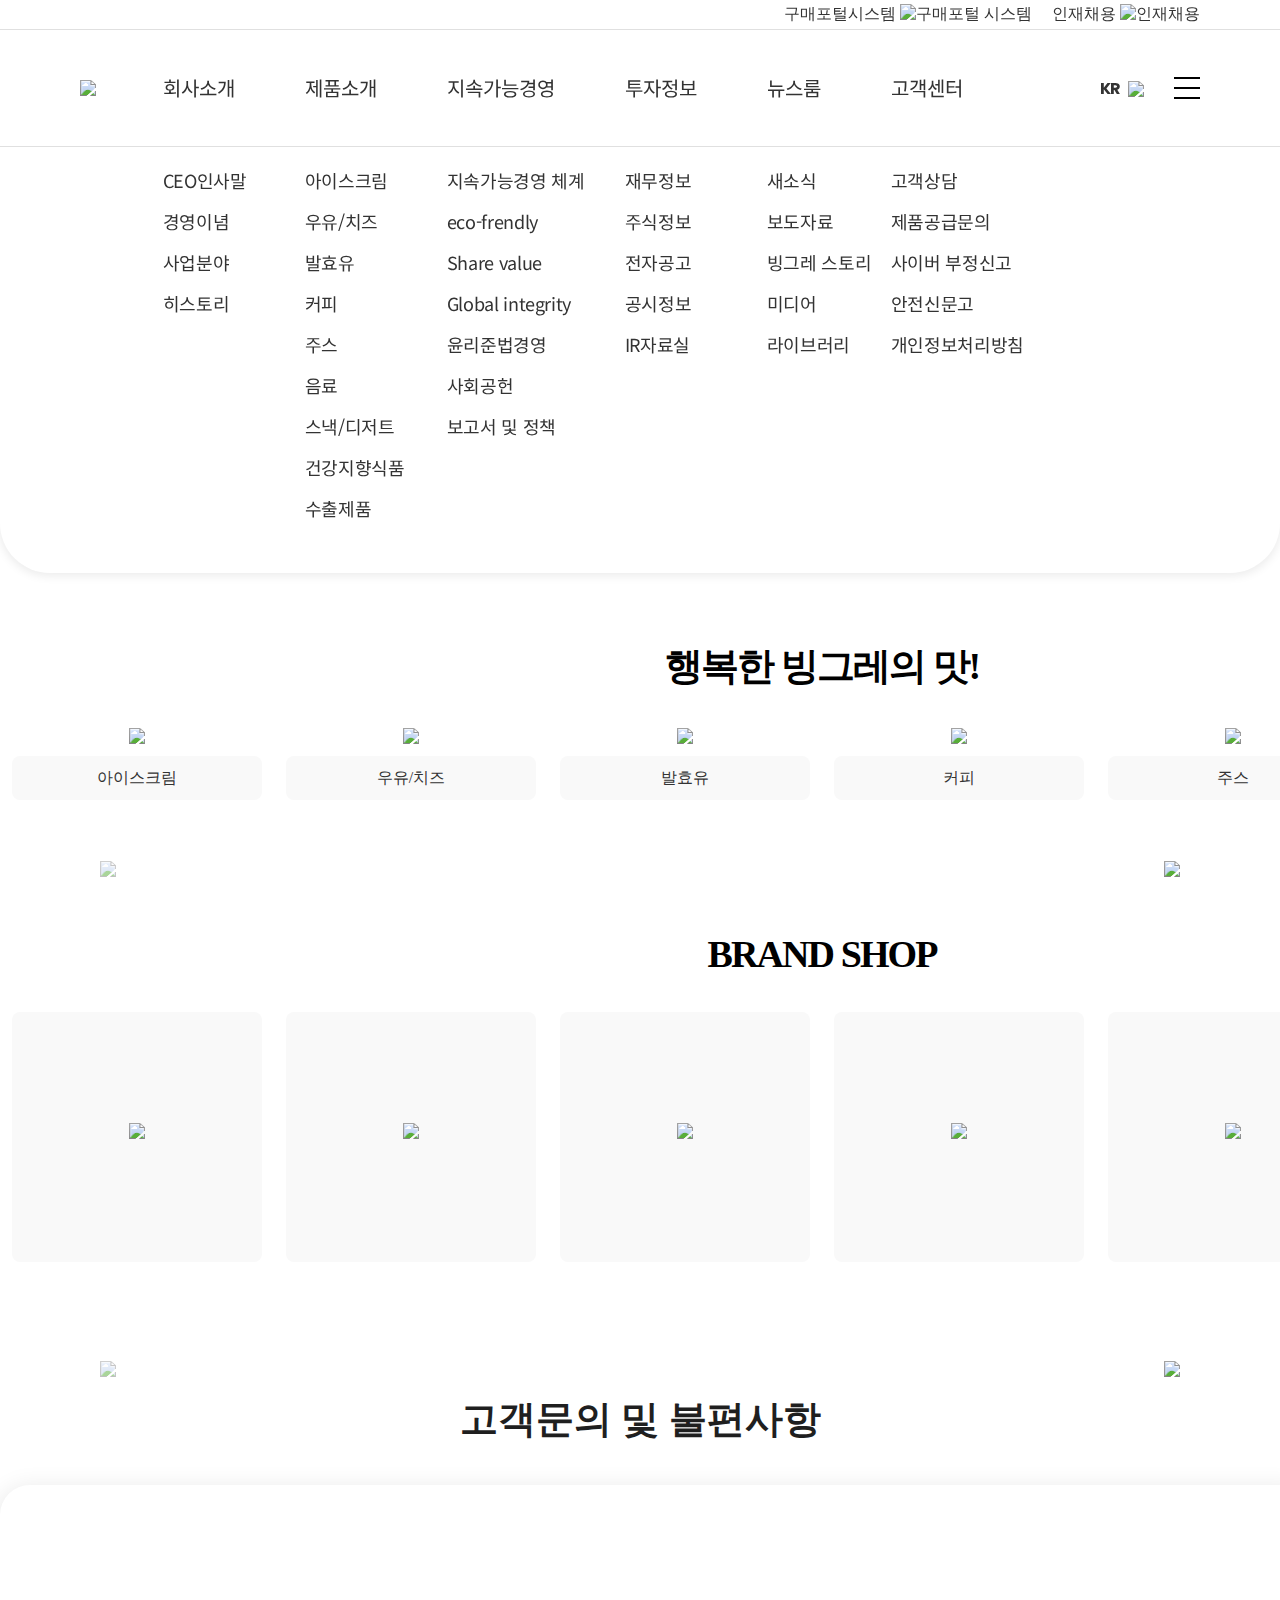
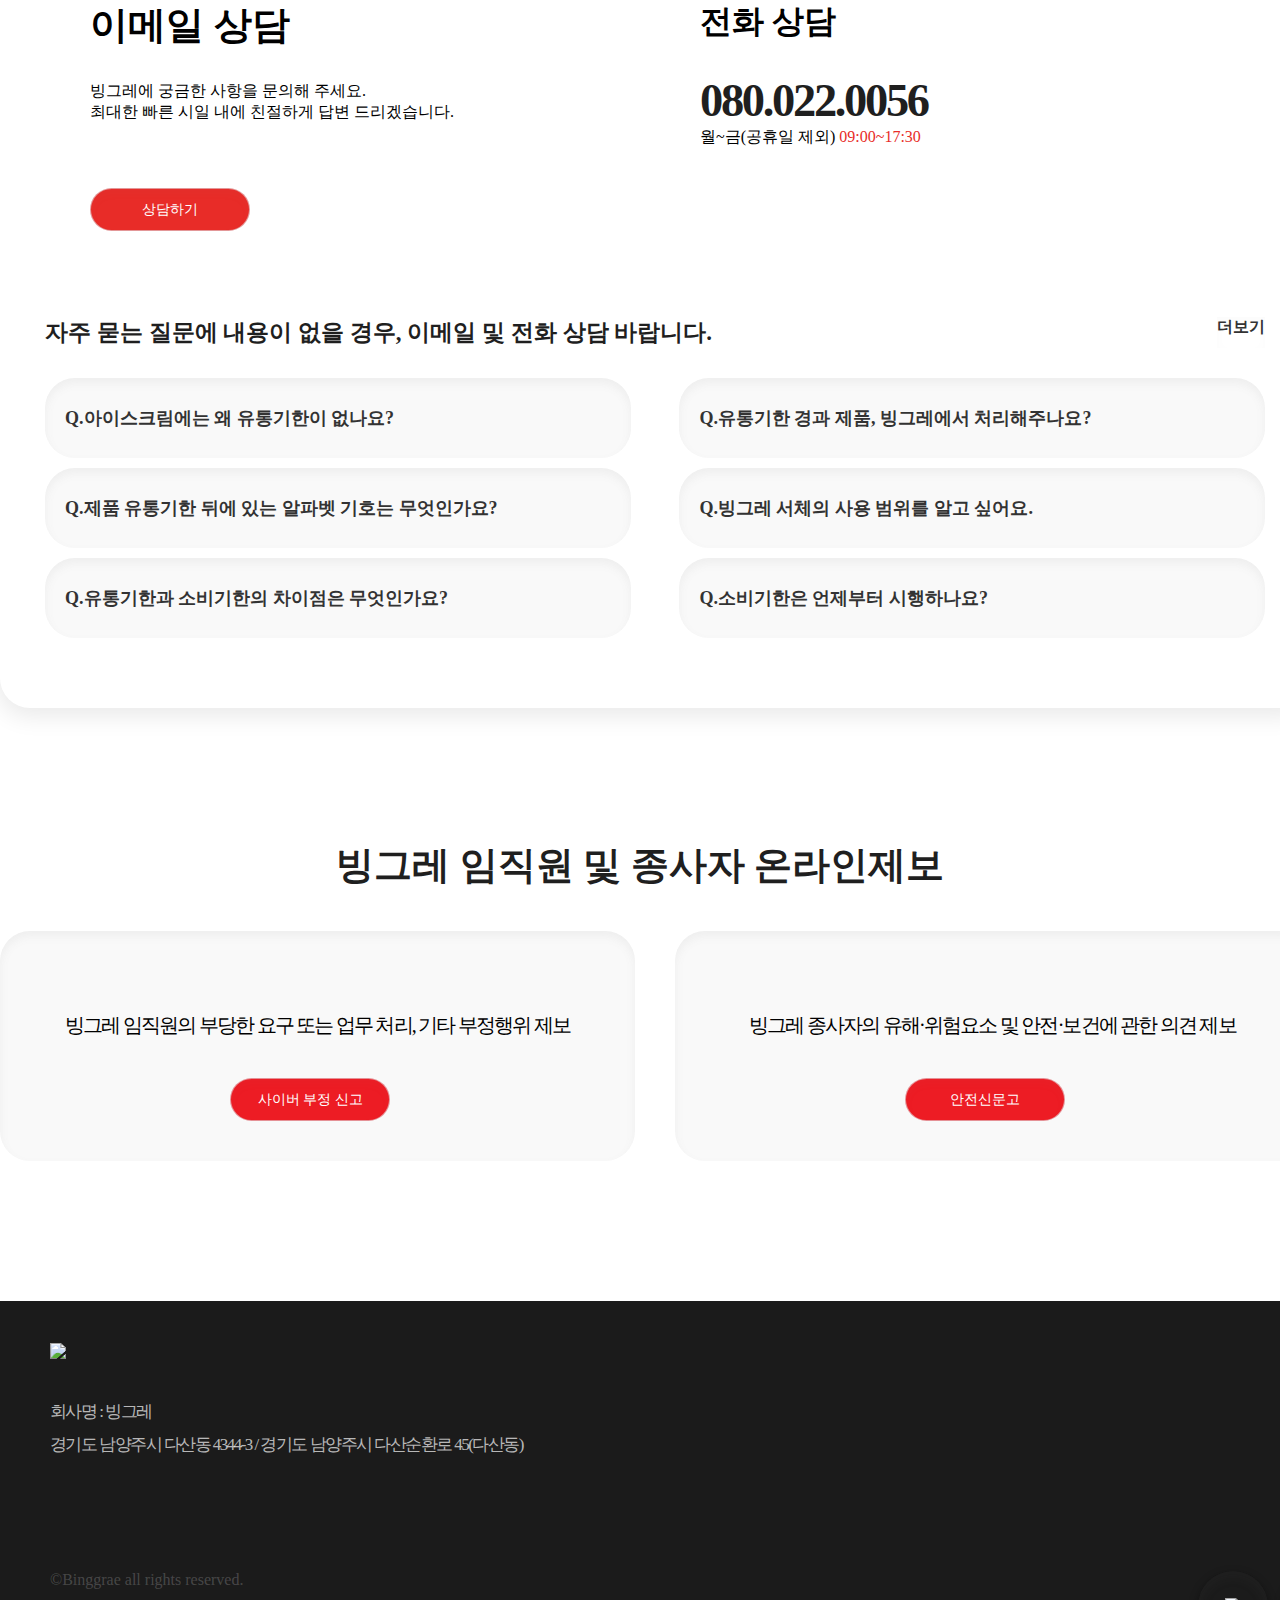
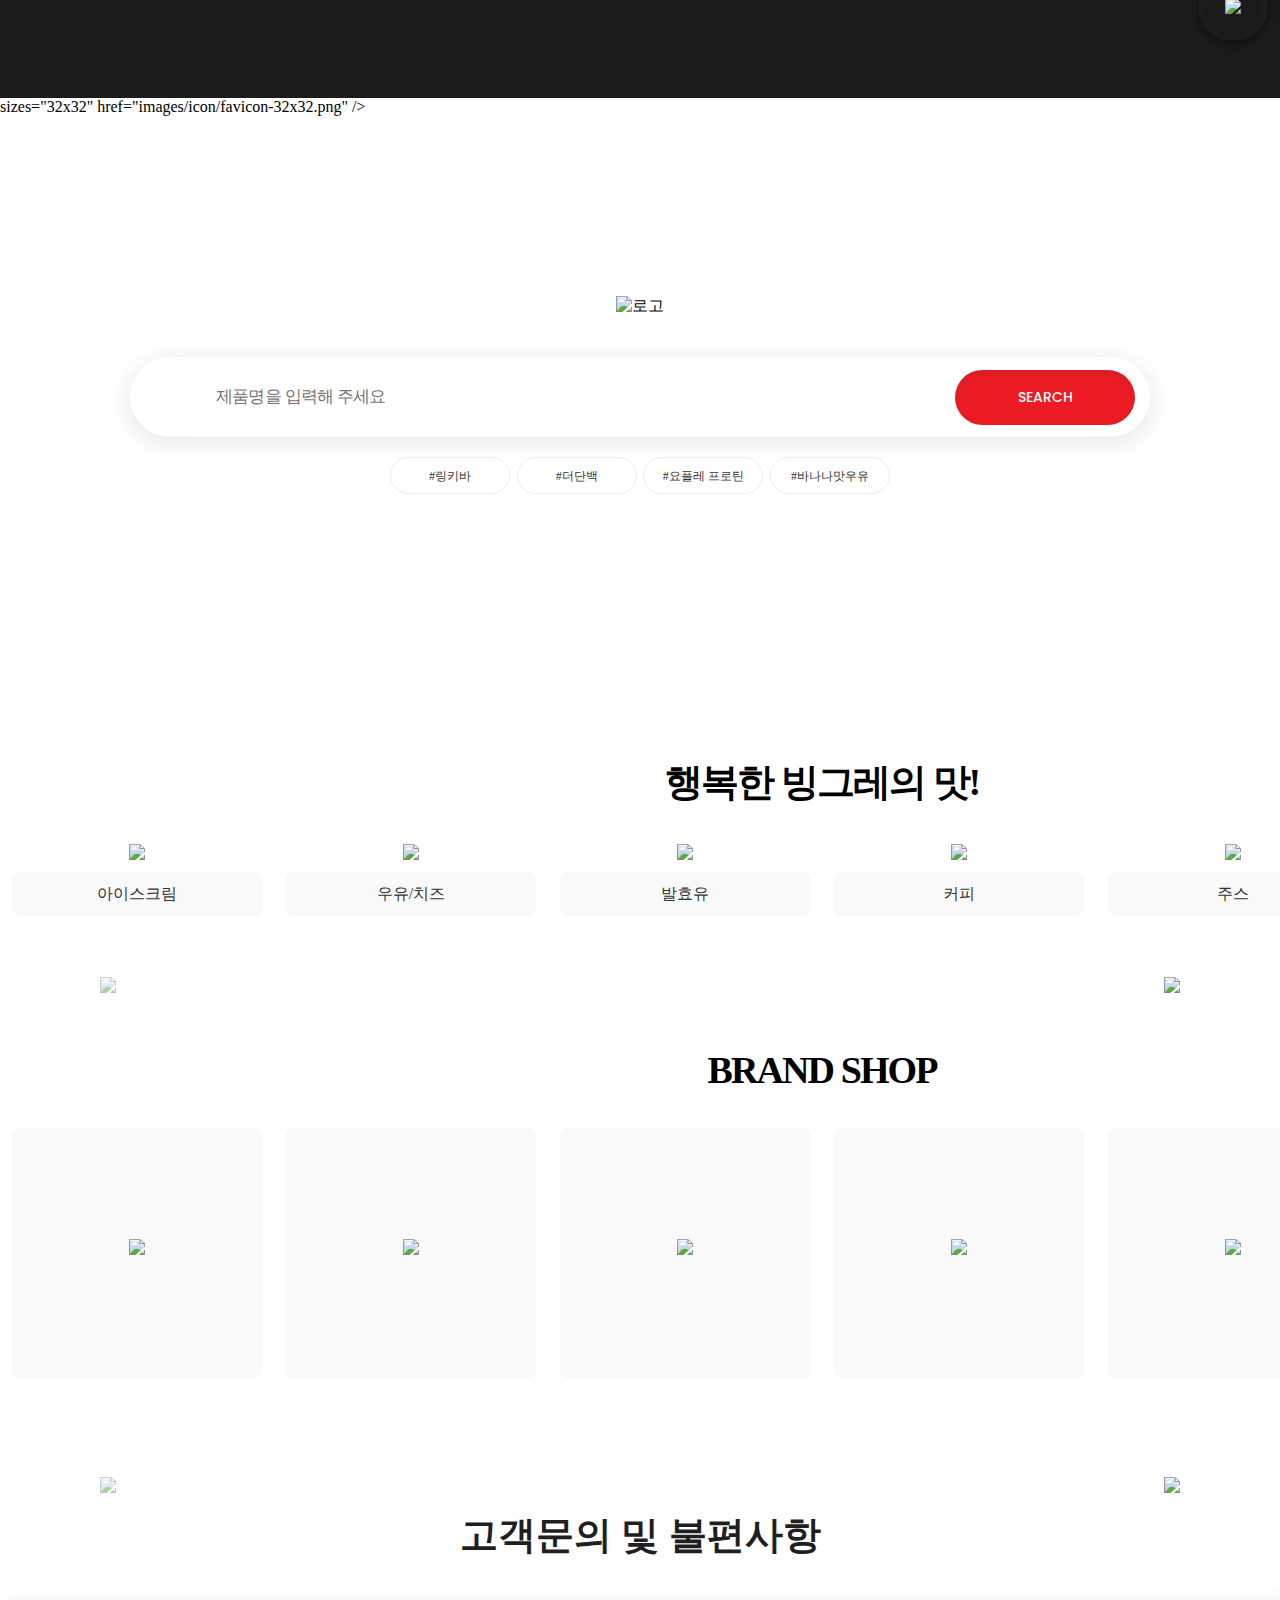
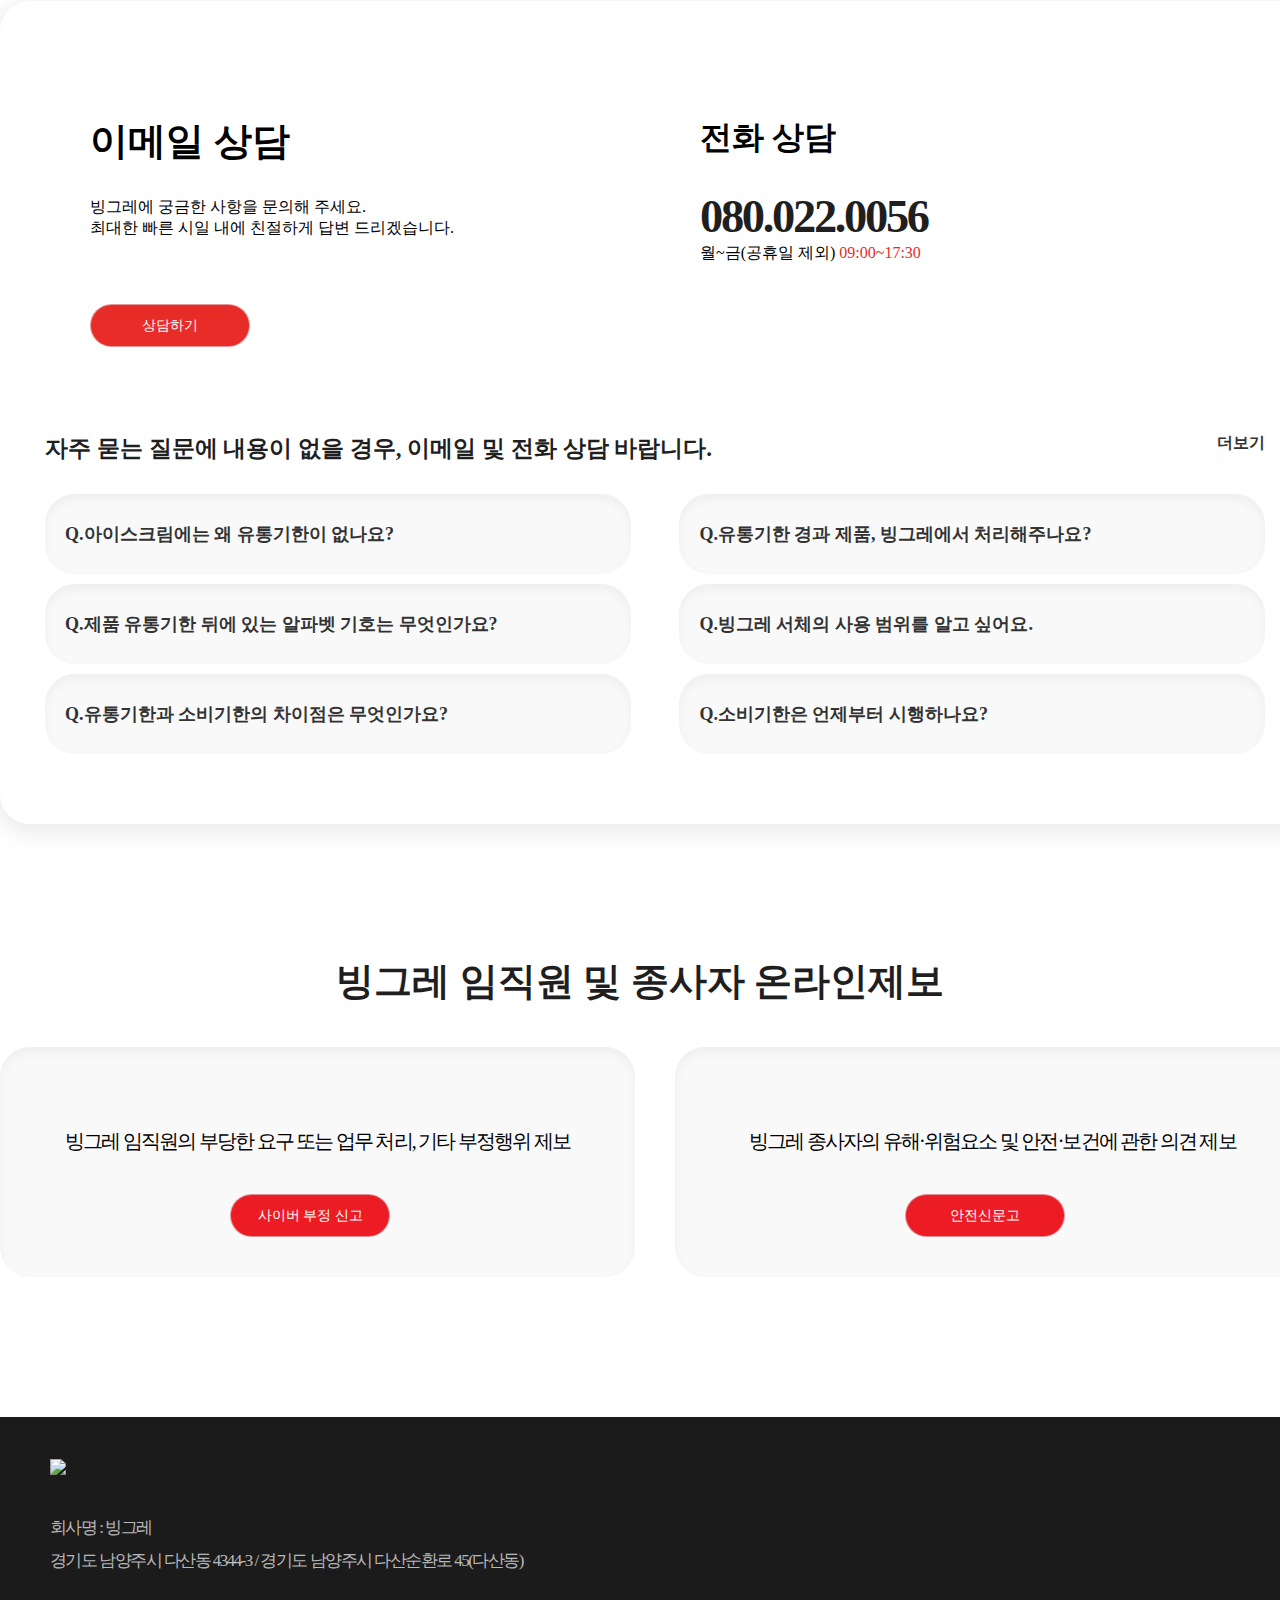
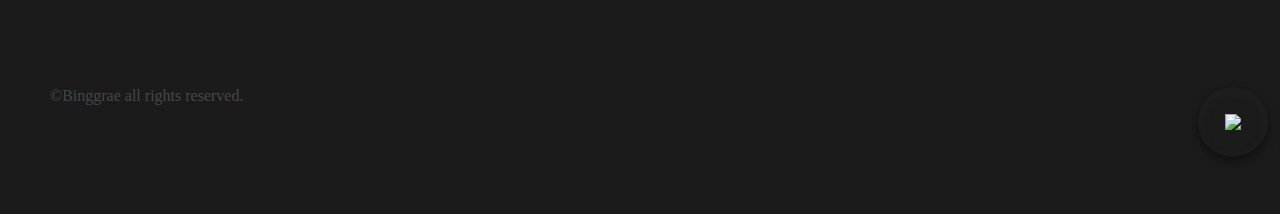
==== index.html @ e9b18329 "반응형 작업 진행중" ====
<html lang="ko">
  <head>
    <meta charset="UTF-8" />
    <meta http-equiv="X-UA-Compatible" content="IE=edge" />
    <meta name="viewport" content="width=device-width, initial-scale=1.0" />
    <!-- SEO -->
    <meta name="title" content="빙그레" />
    <meta
      name="description"
      content="다양한 맛과 행복으로 모두 하나되는 세상"
    />
    <meta name="robots" content="noodp" />
    <meta name="NaverBot" content="All" />
    <meta name="NaverBot" content="index, follow" />
    <meta name="Yeti" content="All" />
    <meta name="Yeti" content="index, follow" />
    <!-- Open Graph -->
    <meta property="og:type" content="website" />
    <meta property="og:title" content="빙그레" />
    <meta
      property="og:description"
      content="다양한 맛과 행복으로 모두 하나되는 세상"
    />
    <meta property="og:url" content="https://www.bing.co.kr/" />
    <meta
      property="og:image"
      content="http://bing.musign.net/img/main/og_img_binggrae.jpg"
    />
    <meta property="og:site_name" content="binggrae" />
    <meta name="twitter:title" content="빙그레" />
    <meta
      name="twitter:description"
      content="다양한 맛과 행복으로 모두 하나되는 세상"
    />
    <!-- favicon -->
    <link
      rel="apple-touch-icon"
      sizes="180x180"
      href="images/icon/apple-touch-icon.png"
    />
    <link
      rel="icon"
      type="image/png"<html lang="ko">
  <head>
    <meta charset="UTF-8" />
    <meta http-equiv="X-UA-Compatible" content="IE=edge" />
    <meta name="viewport" content="width=device-width, initial-scale=1.0" />
    <!-- SEO -->
    <meta name="title" content="빙그레" />
    <meta
      name="description"
      content="다양한 맛과 행복으로 모두 하나되는 세상"
    />
    <meta name="robots" content="noodp" />
    <meta name="NaverBot" content="All" />
    <meta name="NaverBot" content="index, follow" />
    <meta name="Yeti" content="All" />
    <meta name="Yeti" content="index, follow" />
    <!-- Open Graph -->
    <meta property="og:type" content="website" />
    <meta property="og:title" content="빙그레" />
    <meta
      property="og:description"
      content="다양한 맛과 행복으로 모두 하나되는 세상"
    />
    <meta property="og:url" content="https://www.bing.co.kr/" />
    <meta
      property="og:image"
      content="http://bing.musign.net/img/main/og_img_binggrae.jpg"
    />
    <meta property="og:site_name" content="binggrae" />
    <meta name="twitter:title" content="빙그레" />
    <meta
      name="twitter:description"
      content="다양한 맛과 행복으로 모두 하나되는 세상"
    />
    <!-- favicon -->
    <link
      rel="apple-touch-icon"
      sizes="180x180"
      href="images/icon/apple-touch-icon.png"
    />
    <link
      rel="icon"
      type="image/png"
      sizes="32x32"
      href="images/icon/favicon-32x32.png"
    />
    <link
      rel="icon"
      type="image/png"
      sizes="16x16"
      href="images/icon/favicon-16x16.png"
    />
    <link rel="manifest" href="images/icon/site.webmanifest" />
    <link
      rel="mask-icon"
      href="images/icon/safari-pinned-tab.svg"
      color="#5bbad5"
    />
    <title>빙그레</title>
    <!-- jQuery -->
    <script
      src="https://code.jquery.com/jquery-3.6.1.min.js"
      integrity="sha256-o88AwQnZB+VDvE9tvIXrMQaPlFFSUTR+nldQm1LuPXQ="
      crossorigin="anonymous"
    ></script>
    <!--[if lt IE 9]>
      <script src="js/html5shiv.js"></script>
    <![endif]-->
    <script src="js/prefixfree.min.js"></script>
    <!-- Respose -->
    <script src="js/respond.min.js"></script>

    <link rel="stylesheet" href="css/normalize.css" />
    <!-- fontello -->
    <link rel="stylesheet" href="css/fontello/css/fontello.css" />
    <!-- fontawsome -->
    <link
      rel="stylesheet"
      href="https://cdnjs.cloudflare.com/ajax/libs/font-awesome/6.2.1/css/all.min.css"
      integrity="sha512-MV7K8+y+gLIBoVD59lQIYicR65iaqukzvf/nwasF0nqhPay5w/9lJmVM2hMDcnK1OnMGCdVK+iQrJ7lzPJQd1w=="
      crossorigin="anonymous"
      referrerpolicy="no-referrer"
    />
    <link rel="stylesheet" href="css/main.css" />
    <script src="./js/main.js" defer></script>
  </head>
  <body>
    <div class="wrap">
      <!-- 상단 -->
      <header class="header">
        <div class="header-bg"></div>
        <div class="header-inner">
          <div class="header-top">
            <a href="#" class="buy">
              구매포털시스템
              <img
                src="/images/layout/link_arrow02.png"
                alt="구매포털 시스템"
              />
            </a>
            <a href="#" class="job">
              인재채용
              <img src="/images/layout/link_arrow02.png" alt="인재채용" />
            </a>
          </div>
          <div class="header-bottom">
            <div class="header-bottom-inner">
              <a href="index.html" class="logo"
                ><img src="/images/layout/logo-pc.png" />
              </a>
              <nav class="nav">
                <ul class="gnb">
                  <li>
                    <a href="#"><span>회사소개</span></a>
                    <ul class="depth2">
                      <li><a href="#"> CEO인사말</a></li>
                      <li><a href="#"> 경영이념</a></li>
                      <li><a href="#"> 사업분야</a></li>
                      <li><a href="#"> 히스토리</a></li>
                    </ul>
                  </li>
                  <li>
                    <a href="#"><span>제품소개</span></a>
                    <ul class="depth2">
                      <li><a href="#"> 아이스크림</a></li>
                      <li><a href="#"> 우유/치즈</a></li>
                      <li><a href="#"> 발효유</a></li>
                      <li><a href="#"> 커피</a></li>
                      <li><a href="#"> 주스</a></li>
                      <li><a href="#"> 음료</a></li>
                      <li>
                        <a href="#"> 스낵/디저트</a>
                      </li>
                      <li>
                        <a href="#"> 건강지향식품</a>
                      </li>
                      <li><a href="#"> 수출제품</a></li>
                    </ul>
                  </li>
                  <li>
                    <a href="#"><span>지속가능경영</span></a>
                    <ul class="depth2">
                      <li>
                        <a href="#"> 지속가능경영 체계</a>
                      </li>
                      <li>
                        <a href="#"> eco-frendly</a>
                      </li>
                      <li>
                        <a href="#"> Share value </a>
                      </li>
                      <li>
                        <a href="#">Global integrity</a>
                      </li>
                      <li>
                        <a href="#">윤리준법경영</a>
                      </li>
                      <li><a href="#">사회공헌</a></li>
                      <li>
                        <a href="#"> 보고서 및 정책</a>
                      </li>
                    </ul>
                  </li>
                  <li>
                    <a href="#"><span>투자정보</span></a>
                    <ul class="depth2">
                      <li><a href="#"> 재무정보</a></li>
                      <li><a href="#"> 주식정보</a></li>
                      <li><a href="#"> 전자공고 </a></li>
                      <li><a href="#">공시정보</a></li>
                      <li><a href="#">IR자료실</a></li>
                    </ul>
                  </li>
                  <li>
                    <a href="#"><span>뉴스룸</span></a>
                    <ul class="depth2">
                      <li><a href="#"> 새소식</a></li>
                      <li><a href="#"> 보도자료</a></li>
                      <li>
                        <a href="#"> 빙그레 스토리</a>
                      </li>
                      <li><a href="#"> 미디어</a></li>
                      <li><a href="#"> 라이브러리</a></li>
                    </ul>
                  </li>
                  <li>
                    <a href="#"><span>고객센터</span></a>
                    <ul class="depth2">
                      <li><a href="#"> 고객상담</a></li>
                      <li>
                        <a href="#"> 제품공급문의</a>
                      </li>
                      <li>
                        <a href="#"> 사이버 부정신고</a>
                      </li>
                      <li><a href="#"> 안전신문고</a></li>
                      <li>
                        <a href="#"> 개인정보처리방침</a>
                      </li>
                    </ul>
                  </li>
                </ul>
              </nav>
              <div class="lang">
                <div class="lang-list">
                  <a href="#" alt="kr">
                    kr
                    <img src="/images/layout/lang_btn.png" />
                  </a>
                  <ul>
                    <li><a href="#">kr</a></li>
                    <li><a href="#">en</a></li>
                    <li><a href="#">cn</a></li>
                  </ul>
                </div>
                <button>
                  <span></span>
                  <span></span>
                  <span></span>
                </button>
              </div>
            </div>
          </div>
        </div>
      </header>
      <!-- 비주얼 -->
      <section class="visual">
        <div class="visual-inner">
          <div class="visual-main">
            <img
              src="/images/layout/sec01_logo_3.png"
              alt="로고"
              class="back"
            />
            <div class="search">
              <input
                type="text"
                placeholder="제품명을 입력해 주세요"
                class="search-txt"
              />
              <div class="search-button"></div>
              <div class="shop">
                <ul>
                  <li><a href="#">#링키바</a></li>
                  <li><a href="#">#더단백</a></li>
                  <li><a href="#">#요플레 프로틴</a></li>
                  <li><a href="#">#바나나맛우유</a></li>
                </ul>
              </div>
            </div>
          </div>
        </div>
      </section>
      <!-- 슬라이더 -->
      <section class="slide">
        <div class="slide-inner">
          <div class="slide-inner-top">
            <h3>행복한 빙그레의 맛!</h3>
            <div class="slide-inner-prevbtn">
              <img src="images/layout/prev_arrow.png" />
            </div>
            <div class="slide-inner-nextbtn">
              <img src="images/layout/next_arrow.png" />
            </div>
            <ul class="slide-list">
              <li class="view-start">
                <img src="images/item/sec02_img01.png" /><a
                  href="#"
                  class="view"
                  >아이스크림</a
                >
              </li>
              <li class="view-start">
                <img src="images/item/sec02_img02.png" /><a
                  href="#"
                  class="view"
                  >우유/치즈</a
                >
              </li>
              <li class="view-start">
                <img src="images/item/sec02_img03.png" /><a
                  href="#"
                  class="view"
                  >발효유</a
                >
              </li>
              <li class="view-start">
                <img src="images/item/sec02_img04.png" /><a
                  href="#"
                  class="view"
                  >커피</a
                >
              </li>
              <li class="view-start">
                <img src="images/item/sec02_img06.png" /><a
                  href="#"
                  class="view"
                  >주스</a
                >
              </li>
              <li class="view-start">
                <img src="images/item/sec02_img05.png" /><a
                  href="#"
                  class="view"
                  >음료</a
                >
              </li>
            </ul>
          </div>
          <div class="slide-inner-bottom">
            <h3>BRAND SHOP</h3>
            <div class="slide-inner-prevbtn">
              <img src="images/layout/prev_arrow.png" />
            </div>
            <div class="slide-inner-nextbtn">
              <img src="images/layout/next_arrow.png" />
            </div>
            <ul class="slide-list">
              <li>
                <img src="images/layout/sec02_logo01.png" />
              </li>
              <li>
                <img src="images/layout/sec02_logo02.png" />
              </li>
              <li>
                <img src="images/layout/sec02_logo03.png" />
              </li>
              <li>
                <img src="images/layout/sec02_logo04.png" />
              </li>
              <li>
                <img src="images/layout/sec02_logo05.png" />
              </li>
              <li>
                <img src="images/layout/sec02_logo06.png" />
              </li>
            </ul>
          </div>
        </div>
      </section>
      <!-- 고객문의 -->
      <section class="cs">
        <h3>고객문의 및 불편사항</h3>
        <div class="cs-wrap">
          <div class="cs-top">
            <div class="top-email">
              <h4>이메일 상담</h4>
              <p>
                빙그레에 궁금한 사항을 문의해 주세요. <br />
                최대한 빠른 시일 내에 친절하게 답변 드리겠습니다.
              </p>
              <span class="advice">
                <a href="#">상담하기</a>
              </span>
            </div>
            <div class="top-call">
              <h4>전화 상담</h4>
              <p class="tel">080.022.0056</p>
              <p class="time">
                월~금(공휴일 제외)
                <span>09:00~17:30</span>
              </p>
            </div>
          </div>
          <div class="cs-bottom">
            <div class="faq">
              <h4>
                <span class="faq-title">
                  자주 묻는 질문에 내용이 없을 경우, 이메일 및 전화 상담
                  바랍니다.
                </span>
                <a href="#">더보기</a>
              </h4>
              <div class="faq-wrap">
                <div class="faq-left">
                  <ul>
                    <li>
                      <a href="#">Q.아이스크림에는 왜 유통기한이 없나요?</a>
                    </li>
                    <li>
                      <a href="#">
                        Q.제품 유통기한 뒤에 있는 알파벳 기호는 무엇인가요?</a
                      >
                    </li>
                    <li>
                      <a href="#">
                        Q.유통기한과 소비기한의 차이점은 무엇인가요?
                      </a>
                    </li>
                  </ul>
                </div>
                <div class="faq-right">
                  <ul>
                    <li>
                      <a href="">
                        Q.유통기한 경과 제품, 빙그레에서 처리해주나요?
                      </a>
                    </li>
                    <li>
                      <a href=""> Q.빙그레 서체의 사용 범위를 알고 싶어요.</a>
                    </li>
                    <li>
                      <a href=""> Q.소비기한은 언제부터 시행하나요?</a>
                    </li>
                  </ul>
                </div>
              </div>
            </div>
          </div>
        </div>
      </section>
      <!-- 제보 -->
      <section class="report">
        <h3>빙그레 임직원 및 종사자 온라인제보</h3>
        <div class="report-wrap">
          <div class="report-left">
            <p>
              빙그레 임직원의 부당한 요구 또는 업무 처리, 기타 부정행위 제보
            </p>
            <span class="report-bt"><a href="#">사이버 부정 신고</a></span>
          </div>
          <div class="report-right">
            <p>빙그레 종사자의 유해·위험요소 및 안전·보건에 관한 의견 제보</p>
            <span class="report-bt"><a href="#">안전신문고</a></span>
          </div>
        </div>
      </section>
      <!-- 하단 -->
      <footer class="footer">
        <div class="f-sec1">
          <div class="f-logo">
            <img src="images/layout/f_logo.png" />
          </div>
          <ul class="f-right">
            <li><a href="#">개인정보처리방침</a></li>
            <li><a href="#">오시는길</a></li>
          </ul>
        </div>
        <div class="f-sec2">
          <ul>
            <li><span>회사명 : 빙그레</span></li>
            <li>
              <span>
                경기도 남양주시 다산동 4344-3 / 경기도 남양주시 다산순환로
                45(다산동)
              </span>
            </li>
          </ul>
        </div>
        <div class="f-sec3">
          <div class="copy">&#169;Binggrae all rights reserved.</div>
          <div class="sec3-box">
            <div class="sns-box">
              <ul class="sns">
                <li>
                  <a href="#"><img src="images/layout/footer_sns01.png" /></a>
                </li>
                <li>
                  <a href="#"><img src="images/layout/footer_sns02.png" /></a>
                </li>
                <li>
                  <a href="#"><img src="images/layout/footer_sns03.png" /></a>
                </li>
              </ul>
            </div>
            <div class="flag-store">
              <a href=""><img src="images/layout/flag_store.png" /> </a>
            </div>
          </div>
        </div>
        <div class="f-sec4"></div>
      </footer>
    </div>
  </body>
</html>
      sizes="32x32"
      href="images/icon/favicon-32x32.png"
    />
    <link
      rel="icon"
      type="image/png"
      sizes="16x16"
      href="images/icon/favicon-16x16.png"
    />
    <link rel="manifest" href="images/icon/site.webmanifest" />
    <link
      rel="mask-icon"
      href="images/icon/safari-pinned-tab.svg"
      color="#5bbad5"
    />
    <title>빙그레</title>
    <!-- jQuery -->
    <script
      src="https://code.jquery.com/jquery-3.6.1.min.js"
      integrity="sha256-o88AwQnZB+VDvE9tvIXrMQaPlFFSUTR+nldQm1LuPXQ="
      crossorigin="anonymous"
    ></script>
    <!--[if lt IE 9]>
      <script src="js/html5shiv.js"></script>
    <![endif]-->
    <script src="js/prefixfree.min.js"></script>
    <!-- Respose -->
    <script src="js/respond.min.js"></script>

    <link rel="stylesheet" href="css/normalize.css" />
    <!-- fontello -->
    <link rel="stylesheet" href="css/fontello/css/fontello.css" />
    <!-- fontawsome -->
    <link
      rel="stylesheet"
      href="https://cdnjs.cloudflare.com/ajax/libs/font-awesome/6.2.1/css/all.min.css"
      integrity="sha512-MV7K8+y+gLIBoVD59lQIYicR65iaqukzvf/nwasF0nqhPay5w/9lJmVM2hMDcnK1OnMGCdVK+iQrJ7lzPJQd1w=="
      crossorigin="anonymous"
      referrerpolicy="no-referrer"
    />
    <link rel="stylesheet" href="css/main.css" />
    <script src="./js/main.js" defer></script>
  </head>
  <body>
    <div class="wrap">
      <!-- 상단 -->
      <header class="header">
        <div class="header-bg"></div>
        <div class="header-inner">
          <div class="header-top">
            <a href="#" class="buy">
              구매포털시스템
              <img
                src="/images/layout/link_arrow02.png"
                alt="구매포털 시스템"
              />
            </a>
            <a href="#" class="job">
              인재채용
              <img src="/images/layout/link_arrow02.png" alt="인재채용" />
            </a>
          </div>
          <div class="header-bottom">
            <div class="header-bottom-inner">
              <a href="index.html" class="logo"
                ><img src="/images/layout/logo-pc.png" />
              </a>
              <nav class="nav">
                <ul class="gnb">
                  <li>
                    <a href="#"><span>회사소개</span></a>
                    <ul class="depth2">
                      <li><a href="#"> CEO인사말</a></li>
                      <li><a href="#"> 경영이념</a></li>
                      <li><a href="#"> 사업분야</a></li>
                      <li><a href="#"> 히스토리</a></li>
                    </ul>
                  </li>
                  <li>
                    <a href="#"><span>제품소개</span></a>
                    <ul class="depth2">
                      <li><a href="#"> 아이스크림</a></li>
                      <li><a href="#"> 우유/치즈</a></li>
                      <li><a href="#"> 발효유</a></li>
                      <li><a href="#"> 커피</a></li>
                      <li><a href="#"> 주스</a></li>
                      <li><a href="#"> 음료</a></li>
                      <li>
                        <a href="#"> 스낵/디저트</a>
                      </li>
                      <li>
                        <a href="#"> 건강지향식품</a>
                      </li>
                      <li><a href="#"> 수출제품</a></li>
                    </ul>
                  </li>
                  <li>
                    <a href="#"><span>지속가능경영</span></a>
                    <ul class="depth2">
                      <li>
                        <a href="#"> 지속가능경영 체계</a>
                      </li>
                      <li>
                        <a href="#"> eco-frendly</a>
                      </li>
                      <li>
                        <a href="#"> Share value </a>
                      </li>
                      <li>
                        <a href="#">Global integrity</a>
                      </li>
                      <li>
                        <a href="#">윤리준법경영</a>
                      </li>
                      <li><a href="#">사회공헌</a></li>
                      <li>
                        <a href="#"> 보고서 및 정책</a>
                      </li>
                    </ul>
                  </li>
                  <li>
                    <a href="#"><span>투자정보</span></a>
                    <ul class="depth2">
                      <li><a href="#"> 재무정보</a></li>
                      <li><a href="#"> 주식정보</a></li>
                      <li><a href="#"> 전자공고 </a></li>
                      <li><a href="#">공시정보</a></li>
                      <li><a href="#">IR자료실</a></li>
                    </ul>
                  </li>
                  <li>
                    <a href="#"><span>뉴스룸</span></a>
                    <ul class="depth2">
                      <li><a href="#"> 새소식</a></li>
                      <li><a href="#"> 보도자료</a></li>
                      <li>
                        <a href="#"> 빙그레 스토리</a>
                      </li>
                      <li><a href="#"> 미디어</a></li>
                      <li><a href="#"> 라이브러리</a></li>
                    </ul>
                  </li>
                  <li>
                    <a href="#"><span>고객센터</span></a>
                    <ul class="depth2">
                      <li><a href="#"> 고객상담</a></li>
                      <li>
                        <a href="#"> 제품공급문의</a>
                      </li>
                      <li>
                        <a href="#"> 사이버 부정신고</a>
                      </li>
                      <li><a href="#"> 안전신문고</a></li>
                      <li>
                        <a href="#"> 개인정보처리방침</a>
                      </li>
                    </ul>
                  </li>
                </ul>
              </nav>
              <div class="lang">
                <div class="lang-list">
                  <a href="#" alt="kr">
                    kr
                    <img src="/images/layout/lang_btn.png" />
                  </a>
                  <ul class="lang-en">
                    <li><a href="#">kr</a></li>
                    <li><a href="#">en</a></li>
                    <li><a href="#">cn</a></li>
                  </ul>
                </div>
                <button>
                  <span></span>
                  <span></span>
                  <span></span>
                </button>
              </div>
            </div>
          </div>
        </div>
      </header>
      <!-- 비주얼 -->
      <section class="visual">
        <div class="visual-inner">
          <div class="visual-main">
            <img
              src="/images/layout/sec01_logo_3.png"
              alt="로고"
              class="back"
            />
            <div class="search">
              <input
                type="text"
                placeholder="제품명을 입력해 주세요"
                class="search-txt"
              />
              <div class="search-bt">search</div>
              <div class="shop">
                <ul>
                  <li><a href="#">#링키바</a></li>
                  <li><a href="#">#더단백</a></li>
                  <li><a href="#">#요플레 프로틴</a></li>
                  <li><a href="#">#바나나맛우유</a></li>
                </ul>
              </div>
            </div>
          </div>
        </div>
      </section>
      <!-- 슬라이더 -->
      <section class="slide">
        <div class="slide-inner">
          <div class="slide-inner-top">
            <h3>행복한 빙그레의 맛!</h3>
            <div class="slide-inner-prevbtn">
              <img src="images/layout/prev_arrow.png" />
            </div>
            <div class="slide-inner-nextbtn">
              <img src="images/layout/next_arrow.png" />
            </div>
            <ul class="slide-list">
              <li class="view-start">
                <img src="images/item/sec02_img01.png" /><a
                  href="#"
                  class="view"
                  >아이스크림</a
                >
              </li>
              <li class="view-start">
                <img src="images/item/sec02_img02.png" /><a
                  href="#"
                  class="view"
                  >우유/치즈</a
                >
              </li>
              <li class="view-start">
                <img src="images/item/sec02_img03.png" /><a
                  href="#"
                  class="view"
                  >발효유</a
                >
              </li>
              <li class="view-start">
                <img src="images/item/sec02_img04.png" /><a
                  href="#"
                  class="view"
                  >커피</a
                >
              </li>
              <li class="view-start">
                <img src="images/item/sec02_img06.png" /><a
                  href="#"
                  class="view"
                  >주스</a
                >
              </li>
              <li class="view-start">
                <img src="images/item/sec02_img05.png" /><a
                  href="#"
                  class="view"
                  >음료</a
                >
              </li>
            </ul>
          </div>
          <div class="slide-inner-bottom">
            <h3>BRAND SHOP</h3>
            <div class="slide-inner-prevbtn">
              <img src="images/layout/prev_arrow.png" />
            </div>
            <div class="slide-inner-nextbtn">
              <img src="images/layout/next_arrow.png" />
            </div>
            <ul class="slide-list">
              <li>
                <img src="images/layout/sec02_logo01.png" />
              </li>
              <li>
                <img src="images/layout/sec02_logo02.png" />
              </li>
              <li>
                <img src="images/layout/sec02_logo03.png" />
              </li>
              <li>
                <img src="images/layout/sec02_logo04.png" />
              </li>
              <li>
                <img src="images/layout/sec02_logo05.png" />
              </li>
              <li>
                <img src="images/layout/sec02_logo06.png" />
              </li>
            </ul>
          </div>
        </div>
      </section>
      <!-- 고객문의 -->
      <section class="cs">
        <h3>고객문의 및 불편사항</h3>
        <div class="cs-wrap">
          <div class="cs-top">
            <div class="top-email">
              <h4>이메일 상담</h4>
              <p>
                빙그레에 궁금한 사항을 문의해 주세요. <br />
                최대한 빠른 시일 내에 친절하게 답변 드리겠습니다.
              </p>
              <span class="advice">
                <a href="#">상담하기</a>
              </span>
            </div>
            <div class="top-call">
              <h4>전화 상담</h4>
              <p class="tel">080.022.0056</p>
              <p class="time">
                월~금(공휴일 제외)
                <span>09:00~17:30</span>
              </p>
            </div>
          </div>
          <div class="cs-bottom">
            <div class="faq">
              <h4>
                <span class="faq-title">
                  자주 묻는 질문에 내용이 없을 경우, 이메일 및 전화 상담
                  바랍니다.
                </span>
                <a href="#">더보기</a>
              </h4>
              <div class="faq-wrap">
                <div class="faq-left">
                  <ul>
                    <li>
                      <a href="#">Q.아이스크림에는 왜 유통기한이 없나요?</a>
                    </li>
                    <li>
                      <a href="#">
                        Q.제품 유통기한 뒤에 있는 알파벳 기호는 무엇인가요?</a
                      >
                    </li>
                    <li>
                      <a href="#">
                        Q.유통기한과 소비기한의 차이점은 무엇인가요?
                      </a>
                    </li>
                  </ul>
                </div>
                <div class="faq-right">
                  <ul>
                    <li>
                      <a href="">
                        Q.유통기한 경과 제품, 빙그레에서 처리해주나요?
                      </a>
                    </li>
                    <li>
                      <a href=""> Q.빙그레 서체의 사용 범위를 알고 싶어요.</a>
                    </li>
                    <li>
                      <a href=""> Q.소비기한은 언제부터 시행하나요?</a>
                    </li>
                  </ul>
                </div>
              </div>
            </div>
          </div>
        </div>
      </section>
      <!-- 제보 -->
      <section class="report">
        <h3>빙그레 임직원 및 종사자 온라인제보</h3>
        <div class="report-wrap">
          <div class="report-left">
            <p>
              빙그레 임직원의 부당한 요구 또는 업무 처리, 기타 부정행위 제보
            </p>
            <span class="report-bt"><a href="#">사이버 부정 신고</a></span>
          </div>
          <div class="report-right">
            <p>빙그레 종사자의 유해·위험요소 및 안전·보건에 관한 의견 제보</p>
            <span class="report-bt"><a href="#">안전신문고</a></span>
          </div>
        </div>
      </section>
      <!-- 하단 -->
      <footer class="footer">
        <div class="f-sec1">
          <div class="f-logo">
            <img src="images/layout/f_logo.png" />
          </div>
          <ul class="f-right">
            <li><a href="#">개인정보처리방침</a></li>
            <li><a href="#">오시는길</a></li>
          </ul>
        </div>
        <div class="f-sec2">
          <ul>
            <li><span>회사명 : 빙그레</span></li>
            <li>
              <span>
                경기도 남양주시 다산동 4344-3 / 경기도 남양주시 다산순환로
                45(다산동)
              </span>
            </li>
          </ul>
        </div>
        <div class="f-sec3">
          <div class="copy">&#169;Binggrae all rights reserved.</div>
          <div class="sec3-box">
            <div class="sns-box">
              <ul class="sns">
                <li>
                  <a href="#"><img src="images/layout/footer_sns01.png" /></a>
                </li>
                <li>
                  <a href="#"><img src="images/layout/footer_sns02.png" /></a>
                </li>
                <li>
                  <a href="#"><img src="images/layout/footer_sns03.png" /></a>
                </li>
              </ul>
            </div>
            <div class="flag-store">
              <a href=""><img src="images/layout/flag_store.png" /> </a>
            </div>
          </div>
        </div>
        <div class="f-sec4"></div>
      </footer>
    </div>
  </body>
</html>
---- css/main.css ----
@charset "UTF-8";
@import url("https://fonts.googleapis.com/css2?family=Noto+Sans+KR:wght@100;300;400;500;700;900&family=Poppins:wght@100;200;300;400;500;600;700;800;900&display=swap");
@import url("font/font.css");
* {
  margin: 0;
  padding: 0;
  box-sizing: border-box;
}

ul {
  list-style: none;
}

a {
  color: #333;
  text-decoration: none;
}

img {
  vertical-align: middle;
  border: 0;
}

html {
  font-size: 16px;
}

.wrap {
  font-family: "binggraeregular";
  margin: 0 auto;
}

.clearfix::after {
  content: "";
  position: relative;
  display: block;
  width: 100%;
  clear: both;
}

/* 상단 */
.header {
  position: fixed;
  top: 0;
  left: 0;
  width: 100%;
  z-index: 9999999;
}
.header:hover .header-bg {
  top: 0;
  transition: all 0.8s;
}
.header:hover .depth2 {
  visibility: visible !important;
  opacity: 1 !important;
  transition: visibility 0.8s 0.5s, opacity 0.8s 0.5s;
}
.header:hover .header-bottom {
  border-bottom: 1px solid #e0e0e0;
}
.header .header-bg {
  position: absolute;
  left: 0;
  top: -573px;
  width: 100%;
  height: 573px;
  border-radius: 0 0 50px 50px;
  box-shadow: 0px 2px 9.8px 0.2px rgba(0, 0, 0, 0.08);
  background-color: #fff;
}
.header .header-inner {
  position: relative;
}
.header .header-inner .header-top {
  display: flex;
  justify-content: flex-end;
  align-items: center;
  width: 100%;
  height: 30px;
  border-bottom: 1px solid #e0e0e0;
  padding: 0 80px;
}
.header .header-inner .header-top .buy {
  cursor: pointer;
  margin-right: 20px;
}
.header .header-inner .header-top .job {
  cursor: pointer;
}
.header .header-inner .header-bottom {
  padding: 0 80px;
}
.header .header-inner .header-bottom .header-bottom-inner {
  display: flex;
  justify-content: space-between;
  align-items: center;
}
.header .header-inner .header-bottom .header-bottom-inner .nav {
  height: 116px;
}
.header .header-inner .header-bottom .header-bottom-inner .nav .gnb {
  position: relative;
  display: flex;
  justify-content: center;
}
.header .header-inner .header-bottom .header-bottom-inner .nav .gnb > li {
  position: relative;
  line-height: 116px;
  white-space: nowrap;
  padding-right: 70px;
}
.header .header-inner .header-bottom .header-bottom-inner .nav .gnb > li:hover > a {
  color: #e0462e;
}
.header .header-inner .header-bottom .header-bottom-inner .nav .gnb > li:hover > a > span::before {
  content: "";
  position: absolute;
  right: -4px;
  top: -1px;
  width: 5px;
  height: 5px;
  border-radius: 50%;
  background: #e0462e;
}
.header .header-inner .header-bottom .header-bottom-inner .nav .gnb > li:hover > a::after {
  content: "";
  position: absolute;
  left: 0;
  bottom: 0;
  width: 100%;
  height: 2px;
  background: #e0462e;
}
.header .header-inner .header-bottom .header-bottom-inner .nav .gnb > li a {
  position: relative;
  display: block;
  font-size: 20px;
  font-weight: 400;
  font-family: "Noto Sans KR", sans-serif;
}
.header .header-inner .header-bottom .header-bottom-inner .nav .gnb > li a:hover {
  display: block;
  cursor: pointer;
  color: #e0462e;
}
.header .header-inner .header-bottom .header-bottom-inner .nav .gnb > li a > span {
  position: relative;
}
.header .header-inner .header-bottom .header-bottom-inner .nav .gnb .depth2 {
  position: absolute;
  left: 0;
  top: 130px;
  visibility: hidden;
  opacity: 0;
}
.header .header-inner .header-bottom .header-bottom-inner .nav .gnb .depth2 li a {
  padding: 7px 0;
  display: block;
  font-size: 18px;
  line-height: 1.5;
  text-align: left;
  letter-spacing: -0.02em;
  font-family: "Noto Sans KR", sans-serif;
}
.header .header-inner .header-bottom .header-bottom-inner .nav .gnb .depth2 li a:hover {
  display: inline-block;
  color: #e0462e;
}

.lang {
  display: flex;
  justify-content: space-between;
  align-items: center;
  white-space: nowrap;
  font-weight: 800;
}
.lang .lang-list {
  position: relative;
}
.lang .lang-list:hover .lang-en {
  cursor: pointer;
  opacity: 1;
  z-index: 999999;
}
.lang .lang-list a {
  font-family: "Poppins", sans-serif;
  font-weight: bold;
  font-size: 16px;
  letter-spacing: -0.5px;
  text-transform: uppercase;
}
.lang .lang-list a img {
  margin-left: 5px;
}
.lang .lang-list ul {
  position: absolute;
  left: 50%;
  transform: translateX(-50%);
  top: 30px;
  background-color: #fff;
  border-radius: 20px;
  padding: 10px 0;
  box-shadow: 0px 3px 7px 0 rgba(0, 0, 0, 0.05);
  opacity: 0;
}
.lang .lang-list ul li {
  padding: 5px 10px;
  text-transform: uppercase;
  text-align: center;
}
.lang button {
  position: relative;
  display: inline-block;
  width: 26px;
  height: 22px;
  cursor: pointer;
  background: transparent;
  border: 0;
  margin-left: 30px;
}
.lang button span {
  position: absolute;
  left: 0;
  width: 100%;
  height: 2px;
  background: #000;
}
.lang button span:nth-child(1) {
  top: 0;
}
.lang button span:nth-child(2) {
  top: calc(50% - 1px);
}
.lang button span:nth-child(3) {
  bottom: 0;
}

@media screen and (max-width: 768px) {
  .header-top {
    display: none;
  }
  .header-top .buy {
    display: none;
  }
  .header-top .job {
    display: none;
  }
  .nav {
    display: none;
  }
}
/* 비주얼 */
.visual {
  position: relative;
  display: block;
  background: url("/images/main/pc_section01_3.jpg") no-repeat top;
  background-size: cover;
  padding: 180px 0;
}
.visual .visual-inner {
  width: 100%;
  position: relative;
  text-align: center;
}
.visual .visual-inner .search {
  position: relative;
  max-width: 1020px;
  height: 80px;
  border-radius: 40px;
  box-shadow: 0px 5px 24.3px 2.7px rgba(0, 0, 0, 0.09);
  background-color: #fff;
  margin: 40px auto;
}
.visual .visual-inner .search .search-txt {
  background: url("/images/layout/search_icon.png") no-repeat center left;
  width: 89%;
  height: 100%;
  padding-left: 30px;
  font-size: 17px;
  letter-spacing: -0.85px;
  text-align: left;
  border: 0px solid #fff;
  outline-style: none;
}
.visual .visual-inner .search .search-bt {
  position: absolute;
  top: 13px;
  right: 15px;
  width: 180px;
  height: 55px;
  border-radius: 40px;
  border: 0px solid;
  background: #ed1c24;
  color: #fff;
  box-shadow: inset 0px 5px 10px 0 rgba(53, 53, 53, 0.11);
  cursor: pointer;
  font-family: poppins;
  text-transform: uppercase;
  font-size: 14px;
  font-weight: 500;
  line-height: 55px;
}
.visual .visual-inner .search .shop {
  width: 500px;
  margin: 20px auto;
}
.visual .visual-inner .search .shop ul {
  display: flex;
  justify-content: space-between;
  cursor: pointer;
}
.visual .visual-inner .search .shop ul li {
  font-size: 12px;
  width: 120px;
  height: 37px;
  border-radius: 18.5px;
  border: 1px solid #edecef;
  line-height: 37px;
}

@media screen and (max-width: 768px) {
  .visual .visual-inner .visual-main {
    position: relative;
  }
}
.slide-inner {
  display: flex;
  flex-direction: column;
  justify-content: center;
  text-align: center;
  position: relative;
  margin-top: 100px;
}

.global-link {
  position: fixed;
  top: 900px;
  right: 30px;
  z-index: 999999999999;
}

.global-link .shop-link {
  width: 55px;
  height: 55px;
  border-radius: 50%;
  line-height: 55px;
  font-size: 14px;
  background: #fff;
  margin-bottom: 8px;
}

.global-link .scroll-bt {
  width: 55px;
  height: 55px;
  border-radius: 50%;
  border: none;
  background-color: #1f1f1f;
  transform: rotate(0.5turn);
}

.global-link .scroll-bt.down {
  transform: rotate(1turn);
}

.slide-inner-top {
  margin: 0 auto;
  margin-bottom: 120px;
}

.slide-inner-top > h3 {
  font-size: 38px;
  letter-spacing: -1.9px;
  margin-bottom: 24px;
}

.slide-inner-top .slide-inner-prevbtn {
  position: absolute;
  top: 220px;
  left: 100px;
}

.slide-inner-top .slide-inner-prevbtn > img,
.slide-inner-bottom .slide-inner-prevbtn > img {
  filter: opacity(0.5) drop-shadow(0 0 0 #f9f9f9);
}

.slide-inner-top .slide-inner-nextbtn {
  position: absolute;
  top: 220px;
  right: 100px;
}

.slide-inner-top .slide-list {
  display: flex;
}

.slide-inner-top .slide-list > li {
  display: flex;
  flex-direction: column;
  justify-content: space-around;
  align-items: center;
  line-height: 20px;
  margin: 12px;
  transition: all 300ms;
}

.slide-inner-top .slide-list > li:hover {
  transform: translateY(-30px);
}

.slide-inner-top .slide-list > li:hover > a {
  background: #e82c28;
  color: #fff;
}

.slide-inner-top .slide-list > li > img {
  margin-bottom: 12px;
}

.slide-inner-top .slide-list > li > a {
  background-color: #f9f9f9;
  border-radius: 8px;
  width: 250px;
  padding: 12px 0;
}

/* qkxja */
.slide-inner-bottom {
  margin: 0 auto;
  margin-bottom: 120px;
}

.slide-inner-bottom > h3 {
  font-size: 38px;
  letter-spacing: -1.9px;
  margin-bottom: 24px;
}

.slide-inner-bottom .slide-inner-prevbtn {
  position: absolute;
  top: 720px;
  left: 100px;
}

.slide-inner-bottom .slide-inner-nextbtn {
  position: absolute;
  top: 720px;
  right: 100px;
}

.slide-inner-bottom .slide-list {
  display: flex;
}

.slide-inner-bottom .slide-list > li {
  display: flex;
  flex-direction: column;
  justify-content: space-around;
  align-items: center;
  line-height: 20px;
  margin: 12px;
  width: 250px;
  background-color: #f9f9f9;
  border-radius: 8px;
  height: 250px;
}

.slide-inner-bottom .slide-list > li > img {
  margin-bottom: 12px;
  padding: 12px 0;
}

@media screen and (max-width: 768px) {
  .slide-inner {
    width: 100vw;
  }
  .slide-inner-top .slide-inner-prevbtn,
.slide-inner-bottom .slide-inner-prevbtn {
    display: none;
  }
  .slide-inner-top .slide-inner-nextbtn,
.slide-inner-bottom .slide-inner-nextbtn {
    display: none;
  }
  .slide-inner-top .slide-list {
    flex-wrap: wrap;
  }
  .slide-inner-top .slide-list > li > img {
    width: 220px;
    height: 220px;
  }
  .slide-inner-top .slide-list > li > a {
    background: transparent;
    width: 220px;
  }
  .slide-inner-top .slide-list > li:hover {
    transform: translateY(0px);
  }
  .slide-inner-top .slide-list > li:hover > a {
    background: transparent;
    color: black;
  }
  .slide-inner-bottom .slide-list {
    flex-wrap: wrap;
  }
  .slide-inner-bottom .slide-list > li {
    width: 220px;
  }
}
.cs {
  position: relative;
  display: block;
  margin-bottom: 132px;
}
.cs h3 {
  font-size: 38px;
  color: #1f1f1f;
  text-align: center;
  margin-bottom: 40px;
}
.cs .cs-wrap {
  position: relative;
  display: block;
  width: 1310px;
  background: #fff;
  margin: 0 auto;
  box-shadow: 0px 5px 24.3px 2.7px rgba(0, 0, 0, 0.09);
  border-radius: 30px;
  padding: 60px 45px;
}
.cs .cs-top {
  display: flex;
}
.cs .cs-top .top-email {
  width: 50%;
  height: 325px;
  background: url("../images/layout/sec04_backimg01.png") no-repeat center;
  background-size: contain;
  padding: 55px 45px;
}
.cs .cs-top .top-email h4 {
  font-size: 38px;
  padding: 0px 0px 30px;
}
.cs .cs-top .top-email .advice {
  display: flex;
  align-items: center;
  justify-content: center;
  margin-top: 65px;
  width: 160px;
  height: 43px;
  border-radius: 21.5px;
  border: solid 1px rgba(224, 223, 226, 0.6);
  background: #e82c28;
  box-shadow: inset 0px 5px 10px 0 rgba(121, 121, 121, 0.03);
}
.cs .cs-top .top-email .advice a {
  color: #fff;
  font-size: 14px;
  font-weight: 500;
}
.cs .cs-top .top-call {
  width: 50%;
  height: 325px;
  background: url("../images/layout/sec04_backimg02.png") no-repeat center;
  background-size: contain;
  padding: 55px 45px;
}
.cs .cs-top .top-call h4 {
  font-size: 32px;
  padding: 0px 0px 30px;
}
.cs .cs-top .top-call .tel {
  font-size: 46.5px;
  font-weight: 600;
  letter-spacing: -2.33px;
  color: #1f1f1f;
}
.cs .cs-top .top-call .time {
  font-size: 16px;
}
.cs .cs-top .top-call span {
  font-size: 16px;
  color: #e82c28;
}

.cs-bottom {
  display: block;
}
.cs-bottom .faq h4 {
  display: flex;
  justify-content: space-between;
  padding: 47px 0px 30px;
}
.cs-bottom .faq h4 span {
  color: #1f1f1f;
  font-size: 23px;
}
.cs-bottom .faq h4 a {
  box-shadow: inset 0px 5px 10px 0 rgba(121, 121, 121, 0.03);
}
.cs-bottom .faq .faq-wrap {
  display: flex;
  justify-content: space-between;
}
.cs-bottom .faq .faq-wrap .faq-left {
  width: 48%;
}
.cs-bottom .faq .faq-wrap .faq-left ul li {
  background: #f9f9f9;
  box-shadow: inset 0px 5px 10px 0 rgba(121, 121, 121, 0.08);
  padding: 0 20px;
  margin-bottom: 10px;
  border-radius: 30px;
  height: 80px;
  line-height: 80px;
}
.cs-bottom .faq .faq-wrap .faq-left ul li a {
  font-size: 18px;
  font-weight: 700;
}
.cs-bottom .faq .faq-wrap .faq-right {
  width: 48%;
}
.cs-bottom .faq .faq-wrap .faq-right ul li {
  background: #f9f9f9;
  box-shadow: inset 0px 5px 10px 0 rgba(121, 121, 121, 0.08);
  padding: 0 20px;
  margin-bottom: 10px;
  border-radius: 30px;
  height: 80px;
  line-height: 80px;
}
.cs-bottom .faq .faq-wrap .faq-right ul li a {
  font-size: 18px;
  font-weight: 700;
}

.report {
  position: flex;
  display: block;
}
.report h3 {
  margin-bottom: 40px;
  font-size: 38px;
  color: #1f1f1f;
  text-align: center;
}
.report .report-wrap {
  position: relative;
  display: flex;
  align-items: center;
  justify-content: space-between;
  margin-top: 30px;
  margin: 0 auto;
  width: 1310px;
  padding-bottom: 140px;
}
.report .report-wrap .report-left,
.report .report-wrap .report-right {
  position: relative;
  display: block;
  border-radius: 30px;
  background: #f9f9f9 no-repeat center;
  box-shadow: inset 0px 5px 10px 0 rgba(121, 121, 121, 0.08);
  background-size: contain;
  height: 230px;
  padding: 78px 25px 58px;
  cursor: pointer;
  width: 48.5%;
  justify-content: center;
}
.report .report-wrap .report-left p,
.report .report-wrap .report-right p {
  text-align: center;
  font-size: 20px;
  line-height: 1.63;
  letter-spacing: -0.09em;
}

.report-bt {
  position: absolute;
  left: 230px;
  bottom: 40px;
  display: flex;
  align-items: center;
  justify-content: center;
  margin-top: 65px;
  width: 160px;
  height: 43px;
  color: #fff;
  border-radius: 21.5px;
  border: solid 1px rgba(224, 223, 226, 0.6);
  background: #ed1c24 center;
  background-size: contain;
  box-shadow: inset 0px 5px 10px 0 rgba(121, 121, 121, 0.03);
}
.report-bt a {
  color: #fff;
  font-size: 14px;
}

.footer {
  position: relative;
  display: block;
  width: 1903px;
  height: 397px;
  background: #1b1b1b;
  padding: 40px 50px 30px;
}
.footer .f-sec1 {
  display: flex;
  align-items: center;
  justify-content: space-between;
}
.footer .f-sec1 .f-right {
  display: flex;
  align-items: center;
  justify-content: center;
}
.footer .f-sec1 .f-right a {
  font-size: 14px;
  color: rgba(255, 255, 255, 0.3019607843);
  letter-spacing: -0.09em;
}
.footer .f-sec1 .f-right li + li {
  margin-left: 30px;
}
.footer .f-sec2 {
  display: flex;
  align-items: flex-start;
  padding: 30px 0 115px;
}
.footer .f-sec2 ul li {
  color: rgba(255, 255, 255, 0.7);
  padding: 10px 0 0;
}
.footer .f-sec2 ul li span {
  font-size: 17px;
  font-weight: 300;
  letter-spacing: -0.09em;
}
.footer .f-sec3 {
  display: flex;
  justify-content: space-between;
  color: rgba(255, 255, 255, 0.2);
}
.footer .f-sec3 .sec3-box {
  display: flex;
  align-items: center;
  justify-content: center;
}
.footer .f-sec3 .sec3-box .sns-box ul {
  display: flex;
  align-items: center;
  justify-content: center;
}
.footer .f-sec3 .sec3-box .sns-box ul li + li {
  margin-left: 15px;
}
.footer .f-sec3 .sec3-box .sns-box ul a {
  display: flex;
  align-items: center;
  justify-content: center;
  width: 70px;
  height: 70px;
  border-radius: 50%;
  background: #1b1b1b;
  box-shadow: 0px 4px 8px 1px rgba(0, 0, 0, 0.36), inset 0px 4px 10.8px 2.2px rgba(73, 73, 73, 0.11);
}
.footer .f-sec3 .sec3-box .flag-store {
  position: relative;
  width: 355px;
  height: 70px;
  display: flex;
  align-items: center;
  background: #1b1b1b;
  border-radius: 35px;
  padding-left: 20px;
  box-shadow: 0px 4px 8px 1px rgba(0, 0, 0, 0.36), inset 0px 4px 10.8px 2.2px rgba(73, 73, 73, 0.11);
  margin-left: 60px;
  cursor: pointer;
}
---- css/main.css ----
@charset "UTF-8";
@import url("https://fonts.googleapis.com/css2?family=Noto+Sans+KR:wght@100;300;400;500;700;900&family=Poppins:wght@100;200;300;400;500;600;700;800;900&display=swap");
@import url("font/font.css");
* {
  margin: 0;
  padding: 0;
  box-sizing: border-box;
}

ul {
  list-style: none;
}

a {
  color: #333;
  text-decoration: none;
}

img {
  vertical-align: middle;
  border: 0;
}

html {
  font-size: 16px;
}

.wrap {
  font-family: "binggraeregular";
  margin: 0 auto;
}

.clearfix::after {
  content: "";
  position: relative;
  display: block;
  width: 100%;
  clear: both;
}

/* 상단 */
.header {
  position: fixed;
  top: 0;
  left: 0;
  width: 100%;
  z-index: 9999999;
}
.header:hover .header-bg {
  top: 0;
  transition: all 0.8s;
}
.header:hover .depth2 {
  visibility: visible !important;
  opacity: 1 !important;
  transition: visibility 0.8s 0.5s, opacity 0.8s 0.5s;
}
.header:hover .header-bottom {
  border-bottom: 1px solid #e0e0e0;
}
.header .header-bg {
  position: absolute;
  left: 0;
  top: -573px;
  width: 100%;
  height: 573px;
  border-radius: 0 0 50px 50px;
  box-shadow: 0px 2px 9.8px 0.2px rgba(0, 0, 0, 0.08);
  background-color: #fff;
}
.header .header-inner {
  position: relative;
}
.header .header-inner .header-top {
  display: flex;
  justify-content: flex-end;
  align-items: center;
  width: 100%;
  height: 30px;
  border-bottom: 1px solid #e0e0e0;
  padding: 0 80px;
}
.header .header-inner .header-top .buy {
  cursor: pointer;
  margin-right: 20px;
}
.header .header-inner .header-top .job {
  cursor: pointer;
}
.header .header-inner .header-bottom {
  padding: 0 80px;
}
.header .header-inner .header-bottom .header-bottom-inner {
  display: flex;
  justify-content: space-between;
  align-items: center;
}
.header .header-inner .header-bottom .header-bottom-inner .nav {
  height: 116px;
}
.header .header-inner .header-bottom .header-bottom-inner .nav .gnb {
  position: relative;
  display: flex;
  justify-content: center;
}
.header .header-inner .header-bottom .header-bottom-inner .nav .gnb > li {
  position: relative;
  line-height: 116px;
  white-space: nowrap;
  padding-right: 70px;
}
.header .header-inner .header-bottom .header-bottom-inner .nav .gnb > li:hover > a {
  color: #e0462e;
}
.header .header-inner .header-bottom .header-bottom-inner .nav .gnb > li:hover > a > span::before {
  content: "";
  position: absolute;
  right: -4px;
  top: -1px;
  width: 5px;
  height: 5px;
  border-radius: 50%;
  background: #e0462e;
}
.header .header-inner .header-bottom .header-bottom-inner .nav .gnb > li:hover > a::after {
  content: "";
  position: absolute;
  left: 0;
  bottom: 0;
  width: 100%;
  height: 2px;
  background: #e0462e;
}
.header .header-inner .header-bottom .header-bottom-inner .nav .gnb > li a {
  position: relative;
  display: block;
  font-size: 20px;
  font-weight: 400;
  font-family: "Noto Sans KR", sans-serif;
}
.header .header-inner .header-bottom .header-bottom-inner .nav .gnb > li a:hover {
  display: block;
  cursor: pointer;
  color: #e0462e;
}
.header .header-inner .header-bottom .header-bottom-inner .nav .gnb > li a > span {
  position: relative;
}
.header .header-inner .header-bottom .header-bottom-inner .nav .gnb .depth2 {
  position: absolute;
  left: 0;
  top: 130px;
  visibility: hidden;
  opacity: 0;
}
.header .header-inner .header-bottom .header-bottom-inner .nav .gnb .depth2 li a {
  padding: 7px 0;
  display: block;
  font-size: 18px;
  line-height: 1.5;
  text-align: left;
  letter-spacing: -0.02em;
  font-family: "Noto Sans KR", sans-serif;
}
.header .header-inner .header-bottom .header-bottom-inner .nav .gnb .depth2 li a:hover {
  display: inline-block;
  color: #e0462e;
}

.lang {
  display: flex;
  justify-content: space-between;
  align-items: center;
  white-space: nowrap;
  font-weight: 800;
}
.lang .lang-list {
  position: relative;
}
.lang .lang-list:hover .lang-en {
  cursor: pointer;
  opacity: 1;
  z-index: 999999;
}
.lang .lang-list a {
  font-family: "Poppins", sans-serif;
  font-weight: bold;
  font-size: 16px;
  letter-spacing: -0.5px;
  text-transform: uppercase;
}
.lang .lang-list a img {
  margin-left: 5px;
}
.lang .lang-list ul {
  position: absolute;
  left: 50%;
  transform: translateX(-50%);
  top: 30px;
  background-color: #fff;
  border-radius: 20px;
  padding: 10px 0;
  box-shadow: 0px 3px 7px 0 rgba(0, 0, 0, 0.05);
  opacity: 0;
}
.lang .lang-list ul li {
  padding: 5px 10px;
  text-transform: uppercase;
  text-align: center;
}
.lang button {
  position: relative;
  display: inline-block;
  width: 26px;
  height: 22px;
  cursor: pointer;
  background: transparent;
  border: 0;
  margin-left: 30px;
}
.lang button span {
  position: absolute;
  left: 0;
  width: 100%;
  height: 2px;
  background: #000;
}
.lang button span:nth-child(1) {
  top: 0;
}
.lang button span:nth-child(2) {
  top: calc(50% - 1px);
}
.lang button span:nth-child(3) {
  bottom: 0;
}

@media screen and (max-width: 768px) {
  .header-top {
    display: none;
  }
  .header-top .buy {
    display: none;
  }
  .header-top .job {
    display: none;
  }
  .nav {
    display: none;
  }
}
/* 비주얼 */
.visual {
  position: relative;
  display: block;
  background: url("/images/main/pc_section01_3.jpg") no-repeat top;
  background-size: cover;
  padding: 180px 0;
}
.visual .visual-inner {
  width: 100%;
  position: relative;
  text-align: center;
}
.visual .visual-inner .search {
  position: relative;
  max-width: 1020px;
  height: 80px;
  border-radius: 40px;
  box-shadow: 0px 5px 24.3px 2.7px rgba(0, 0, 0, 0.09);
  background-color: #fff;
  margin: 40px auto;
}
.visual .visual-inner .search .search-txt {
  background: url("/images/layout/search_icon.png") no-repeat center left;
  width: 89%;
  height: 100%;
  padding-left: 30px;
  font-size: 17px;
  letter-spacing: -0.85px;
  text-align: left;
  border: 0px solid #fff;
  outline-style: none;
}
.visual .visual-inner .search .search-bt {
  position: absolute;
  top: 13px;
  right: 15px;
  width: 180px;
  height: 55px;
  border-radius: 40px;
  border: 0px solid;
  background: #ed1c24;
  color: #fff;
  box-shadow: inset 0px 5px 10px 0 rgba(53, 53, 53, 0.11);
  cursor: pointer;
  font-family: poppins;
  text-transform: uppercase;
  font-size: 14px;
  font-weight: 500;
  line-height: 55px;
}
.visual .visual-inner .search .shop {
  width: 500px;
  margin: 20px auto;
}
.visual .visual-inner .search .shop ul {
  display: flex;
  justify-content: space-between;
  cursor: pointer;
}
.visual .visual-inner .search .shop ul li {
  font-size: 12px;
  width: 120px;
  height: 37px;
  border-radius: 18.5px;
  border: 1px solid #edecef;
  line-height: 37px;
}

@media screen and (max-width: 768px) {
  .visual .visual-inner .visual-main {
    position: relative;
  }
}
.slide-inner {
  display: flex;
  flex-direction: column;
  justify-content: center;
  text-align: center;
  position: relative;
  margin-top: 100px;
}

.global-link {
  position: fixed;
  top: 900px;
  right: 30px;
  z-index: 999999999999;
}

.global-link .shop-link {
  width: 55px;
  height: 55px;
  border-radius: 50%;
  line-height: 55px;
  font-size: 14px;
  background: #fff;
  margin-bottom: 8px;
}

.global-link .scroll-bt {
  width: 55px;
  height: 55px;
  border-radius: 50%;
  border: none;
  background-color: #1f1f1f;
  transform: rotate(0.5turn);
}

.global-link .scroll-bt.down {
  transform: rotate(1turn);
}

.slide-inner-top {
  margin: 0 auto;
  margin-bottom: 120px;
}

.slide-inner-top > h3 {
  font-size: 38px;
  letter-spacing: -1.9px;
  margin-bottom: 24px;
}

.slide-inner-top .slide-inner-prevbtn {
  position: absolute;
  top: 220px;
  left: 100px;
}

.slide-inner-top .slide-inner-prevbtn > img,
.slide-inner-bottom .slide-inner-prevbtn > img {
  filter: opacity(0.5) drop-shadow(0 0 0 #f9f9f9);
}

.slide-inner-top .slide-inner-nextbtn {
  position: absolute;
  top: 220px;
  right: 100px;
}

.slide-inner-top .slide-list {
  display: flex;
}

.slide-inner-top .slide-list > li {
  display: flex;
  flex-direction: column;
  justify-content: space-around;
  align-items: center;
  line-height: 20px;
  margin: 12px;
  transition: all 300ms;
}

.slide-inner-top .slide-list > li:hover {
  transform: translateY(-30px);
}

.slide-inner-top .slide-list > li:hover > a {
  background: #e82c28;
  color: #fff;
}

.slide-inner-top .slide-list > li > img {
  margin-bottom: 12px;
}

.slide-inner-top .slide-list > li > a {
  background-color: #f9f9f9;
  border-radius: 8px;
  width: 250px;
  padding: 12px 0;
}

/* qkxja */
.slide-inner-bottom {
  margin: 0 auto;
  margin-bottom: 120px;
}

.slide-inner-bottom > h3 {
  font-size: 38px;
  letter-spacing: -1.9px;
  margin-bottom: 24px;
}

.slide-inner-bottom .slide-inner-prevbtn {
  position: absolute;
  top: 720px;
  left: 100px;
}

.slide-inner-bottom .slide-inner-nextbtn {
  position: absolute;
  top: 720px;
  right: 100px;
}

.slide-inner-bottom .slide-list {
  display: flex;
}

.slide-inner-bottom .slide-list > li {
  display: flex;
  flex-direction: column;
  justify-content: space-around;
  align-items: center;
  line-height: 20px;
  margin: 12px;
  width: 250px;
  background-color: #f9f9f9;
  border-radius: 8px;
  height: 250px;
}

.slide-inner-bottom .slide-list > li > img {
  margin-bottom: 12px;
  padding: 12px 0;
}

@media screen and (max-width: 768px) {
  .slide-inner {
    width: 100vw;
  }
  .slide-inner-top .slide-inner-prevbtn,
.slide-inner-bottom .slide-inner-prevbtn {
    display: none;
  }
  .slide-inner-top .slide-inner-nextbtn,
.slide-inner-bottom .slide-inner-nextbtn {
    display: none;
  }
  .slide-inner-top .slide-list {
    flex-wrap: wrap;
  }
  .slide-inner-top .slide-list > li > img {
    width: 220px;
    height: 220px;
  }
  .slide-inner-top .slide-list > li > a {
    background: transparent;
    width: 220px;
  }
  .slide-inner-top .slide-list > li:hover {
    transform: translateY(0px);
  }
  .slide-inner-top .slide-list > li:hover > a {
    background: transparent;
    color: black;
  }
  .slide-inner-bottom .slide-list {
    flex-wrap: wrap;
  }
  .slide-inner-bottom .slide-list > li {
    width: 220px;
  }
}
.cs {
  position: relative;
  display: block;
  margin-bottom: 132px;
}
.cs h3 {
  font-size: 38px;
  color: #1f1f1f;
  text-align: center;
  margin-bottom: 40px;
}
.cs .cs-wrap {
  position: relative;
  display: block;
  width: 1310px;
  background: #fff;
  margin: 0 auto;
  box-shadow: 0px 5px 24.3px 2.7px rgba(0, 0, 0, 0.09);
  border-radius: 30px;
  padding: 60px 45px;
}
.cs .cs-top {
  display: flex;
}
.cs .cs-top .top-email {
  width: 50%;
  height: 325px;
  background: url("../images/layout/sec04_backimg01.png") no-repeat center;
  background-size: contain;
  padding: 55px 45px;
}
.cs .cs-top .top-email h4 {
  font-size: 38px;
  padding: 0px 0px 30px;
}
.cs .cs-top .top-email .advice {
  display: flex;
  align-items: center;
  justify-content: center;
  margin-top: 65px;
  width: 160px;
  height: 43px;
  border-radius: 21.5px;
  border: solid 1px rgba(224, 223, 226, 0.6);
  background: #e82c28;
  box-shadow: inset 0px 5px 10px 0 rgba(121, 121, 121, 0.03);
}
.cs .cs-top .top-email .advice a {
  color: #fff;
  font-size: 14px;
  font-weight: 500;
}
.cs .cs-top .top-call {
  width: 50%;
  height: 325px;
  background: url("../images/layout/sec04_backimg02.png") no-repeat center;
  background-size: contain;
  padding: 55px 45px;
}
.cs .cs-top .top-call h4 {
  font-size: 32px;
  padding: 0px 0px 30px;
}
.cs .cs-top .top-call .tel {
  font-size: 46.5px;
  font-weight: 600;
  letter-spacing: -2.33px;
  color: #1f1f1f;
}
.cs .cs-top .top-call .time {
  font-size: 16px;
}
.cs .cs-top .top-call span {
  font-size: 16px;
  color: #e82c28;
}

.cs-bottom {
  display: block;
}
.cs-bottom .faq h4 {
  display: flex;
  justify-content: space-between;
  padding: 47px 0px 30px;
}
.cs-bottom .faq h4 span {
  color: #1f1f1f;
  font-size: 23px;
}
.cs-bottom .faq h4 a {
  box-shadow: inset 0px 5px 10px 0 rgba(121, 121, 121, 0.03);
}
.cs-bottom .faq .faq-wrap {
  display: flex;
  justify-content: space-between;
}
.cs-bottom .faq .faq-wrap .faq-left {
  width: 48%;
}
.cs-bottom .faq .faq-wrap .faq-left ul li {
  background: #f9f9f9;
  box-shadow: inset 0px 5px 10px 0 rgba(121, 121, 121, 0.08);
  padding: 0 20px;
  margin-bottom: 10px;
  border-radius: 30px;
  height: 80px;
  line-height: 80px;
}
.cs-bottom .faq .faq-wrap .faq-left ul li a {
  font-size: 18px;
  font-weight: 700;
}
.cs-bottom .faq .faq-wrap .faq-right {
  width: 48%;
}
.cs-bottom .faq .faq-wrap .faq-right ul li {
  background: #f9f9f9;
  box-shadow: inset 0px 5px 10px 0 rgba(121, 121, 121, 0.08);
  padding: 0 20px;
  margin-bottom: 10px;
  border-radius: 30px;
  height: 80px;
  line-height: 80px;
}
.cs-bottom .faq .faq-wrap .faq-right ul li a {
  font-size: 18px;
  font-weight: 700;
}

.report {
  position: flex;
  display: block;
}
.report h3 {
  margin-bottom: 40px;
  font-size: 38px;
  color: #1f1f1f;
  text-align: center;
}
.report .report-wrap {
  position: relative;
  display: flex;
  align-items: center;
  justify-content: space-between;
  margin-top: 30px;
  margin: 0 auto;
  width: 1310px;
  padding-bottom: 140px;
}
.report .report-wrap .report-left,
.report .report-wrap .report-right {
  position: relative;
  display: block;
  border-radius: 30px;
  background: #f9f9f9 no-repeat center;
  box-shadow: inset 0px 5px 10px 0 rgba(121, 121, 121, 0.08);
  background-size: contain;
  height: 230px;
  padding: 78px 25px 58px;
  cursor: pointer;
  width: 48.5%;
  justify-content: center;
}
.report .report-wrap .report-left p,
.report .report-wrap .report-right p {
  text-align: center;
  font-size: 20px;
  line-height: 1.63;
  letter-spacing: -0.09em;
}

.report-bt {
  position: absolute;
  left: 230px;
  bottom: 40px;
  display: flex;
  align-items: center;
  justify-content: center;
  margin-top: 65px;
  width: 160px;
  height: 43px;
  color: #fff;
  border-radius: 21.5px;
  border: solid 1px rgba(224, 223, 226, 0.6);
  background: #ed1c24 center;
  background-size: contain;
  box-shadow: inset 0px 5px 10px 0 rgba(121, 121, 121, 0.03);
}
.report-bt a {
  color: #fff;
  font-size: 14px;
}

.footer {
  position: relative;
  display: block;
  width: 1903px;
  height: 397px;
  background: #1b1b1b;
  padding: 40px 50px 30px;
}
.footer .f-sec1 {
  display: flex;
  align-items: center;
  justify-content: space-between;
}
.footer .f-sec1 .f-right {
  display: flex;
  align-items: center;
  justify-content: center;
}
.footer .f-sec1 .f-right a {
  font-size: 14px;
  color: rgba(255, 255, 255, 0.3019607843);
  letter-spacing: -0.09em;
}
.footer .f-sec1 .f-right li + li {
  margin-left: 30px;
}
.footer .f-sec2 {
  display: flex;
  align-items: flex-start;
  padding: 30px 0 115px;
}
.footer .f-sec2 ul li {
  color: rgba(255, 255, 255, 0.7);
  padding: 10px 0 0;
}
.footer .f-sec2 ul li span {
  font-size: 17px;
  font-weight: 300;
  letter-spacing: -0.09em;
}
.footer .f-sec3 {
  display: flex;
  justify-content: space-between;
  color: rgba(255, 255, 255, 0.2);
}
.footer .f-sec3 .sec3-box {
  display: flex;
  align-items: center;
  justify-content: center;
}
.footer .f-sec3 .sec3-box .sns-box ul {
  display: flex;
  align-items: center;
  justify-content: center;
}
.footer .f-sec3 .sec3-box .sns-box ul li + li {
  margin-left: 15px;
}
.footer .f-sec3 .sec3-box .sns-box ul a {
  display: flex;
  align-items: center;
  justify-content: center;
  width: 70px;
  height: 70px;
  border-radius: 50%;
  background: #1b1b1b;
  box-shadow: 0px 4px 8px 1px rgba(0, 0, 0, 0.36), inset 0px 4px 10.8px 2.2px rgba(73, 73, 73, 0.11);
}
.footer .f-sec3 .sec3-box .flag-store {
  position: relative;
  width: 355px;
  height: 70px;
  display: flex;
  align-items: center;
  background: #1b1b1b;
  border-radius: 35px;
  padding-left: 20px;
  box-shadow: 0px 4px 8px 1px rgba(0, 0, 0, 0.36), inset 0px 4px 10.8px 2.2px rgba(73, 73, 73, 0.11);
  margin-left: 60px;
  cursor: pointer;
}
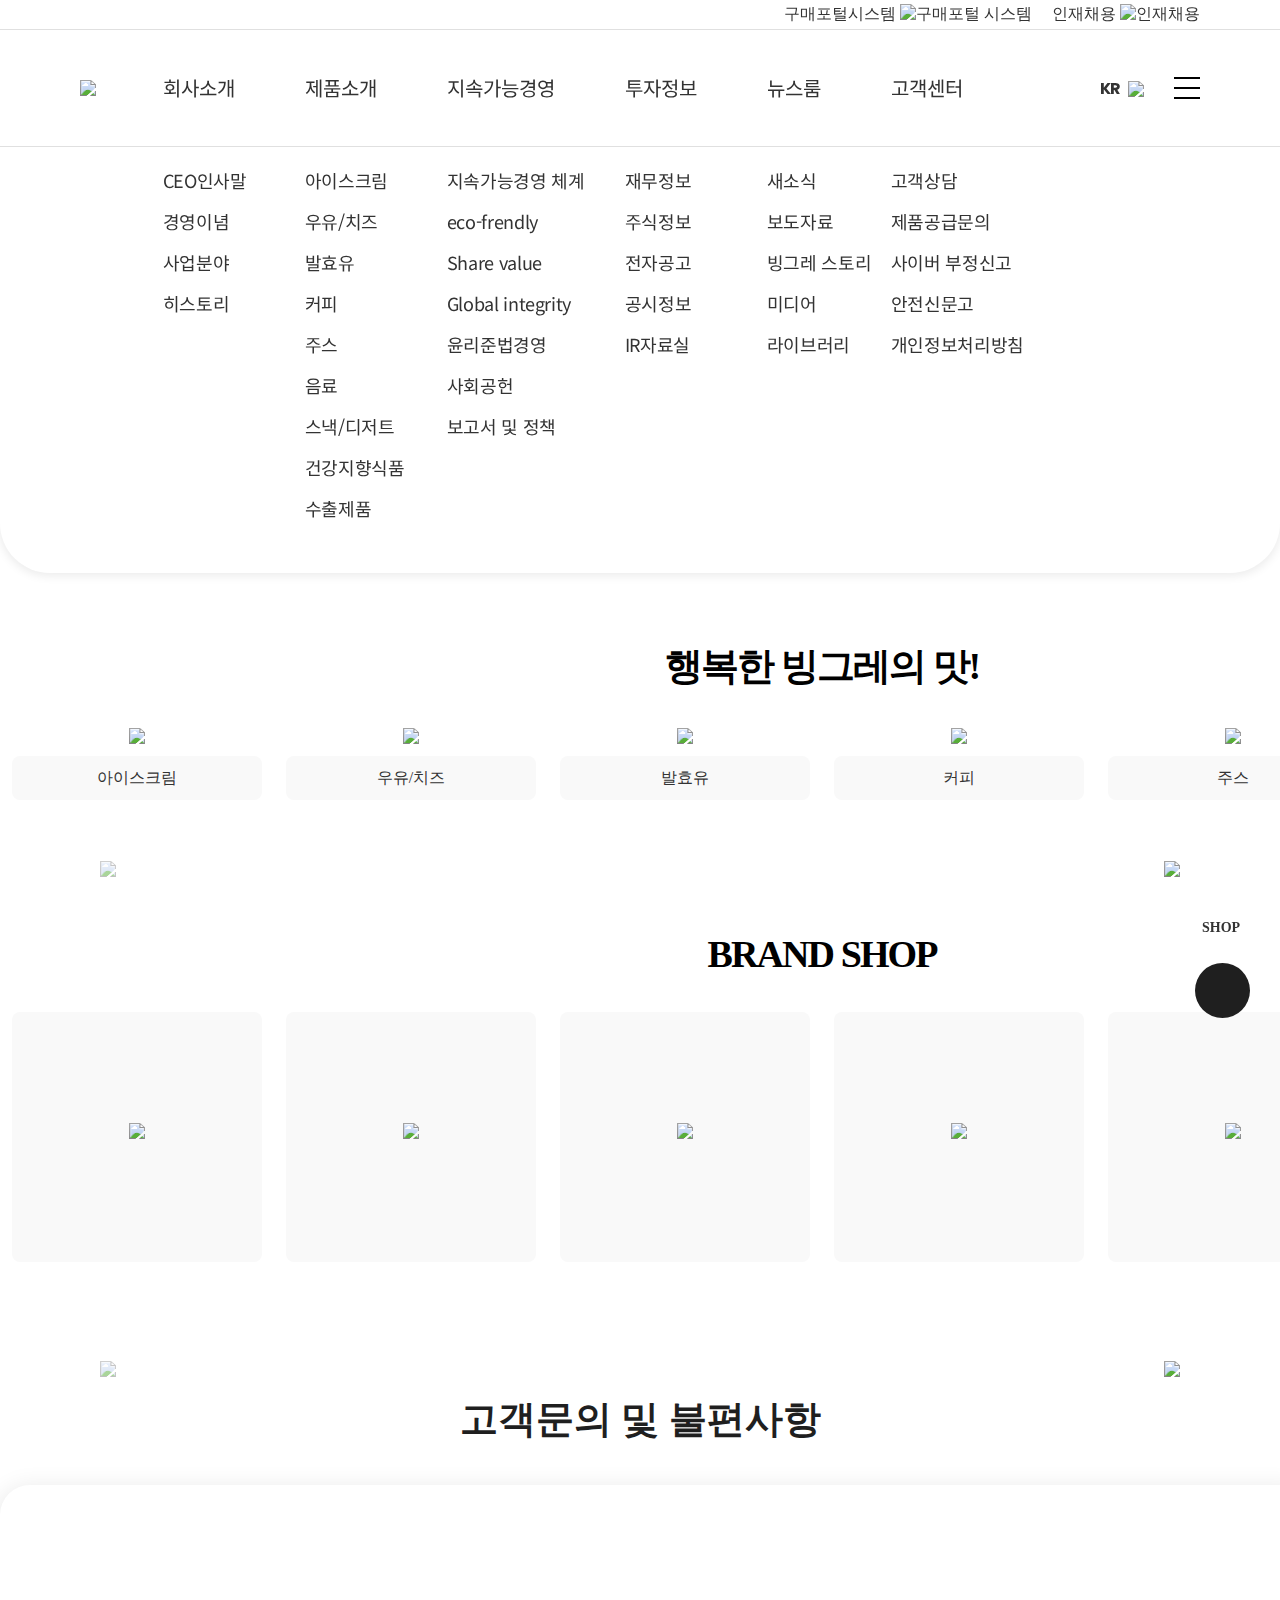
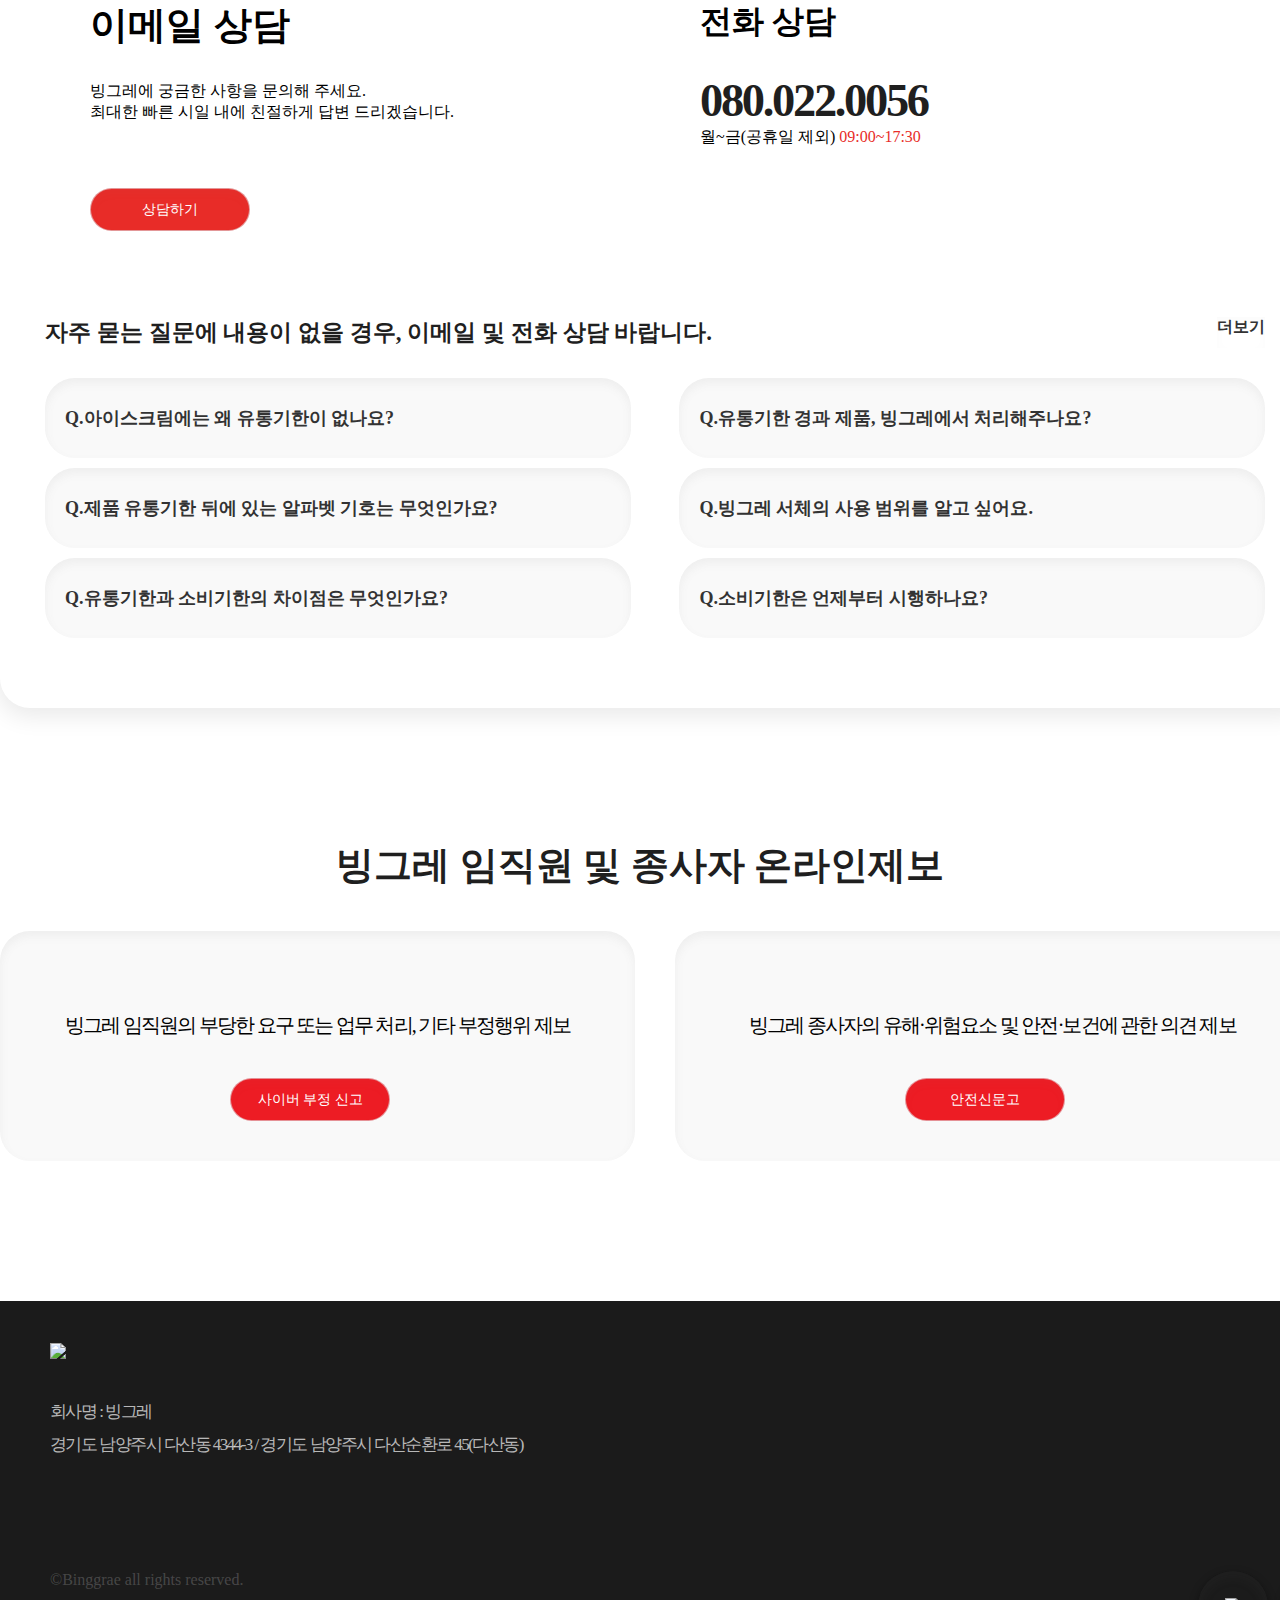
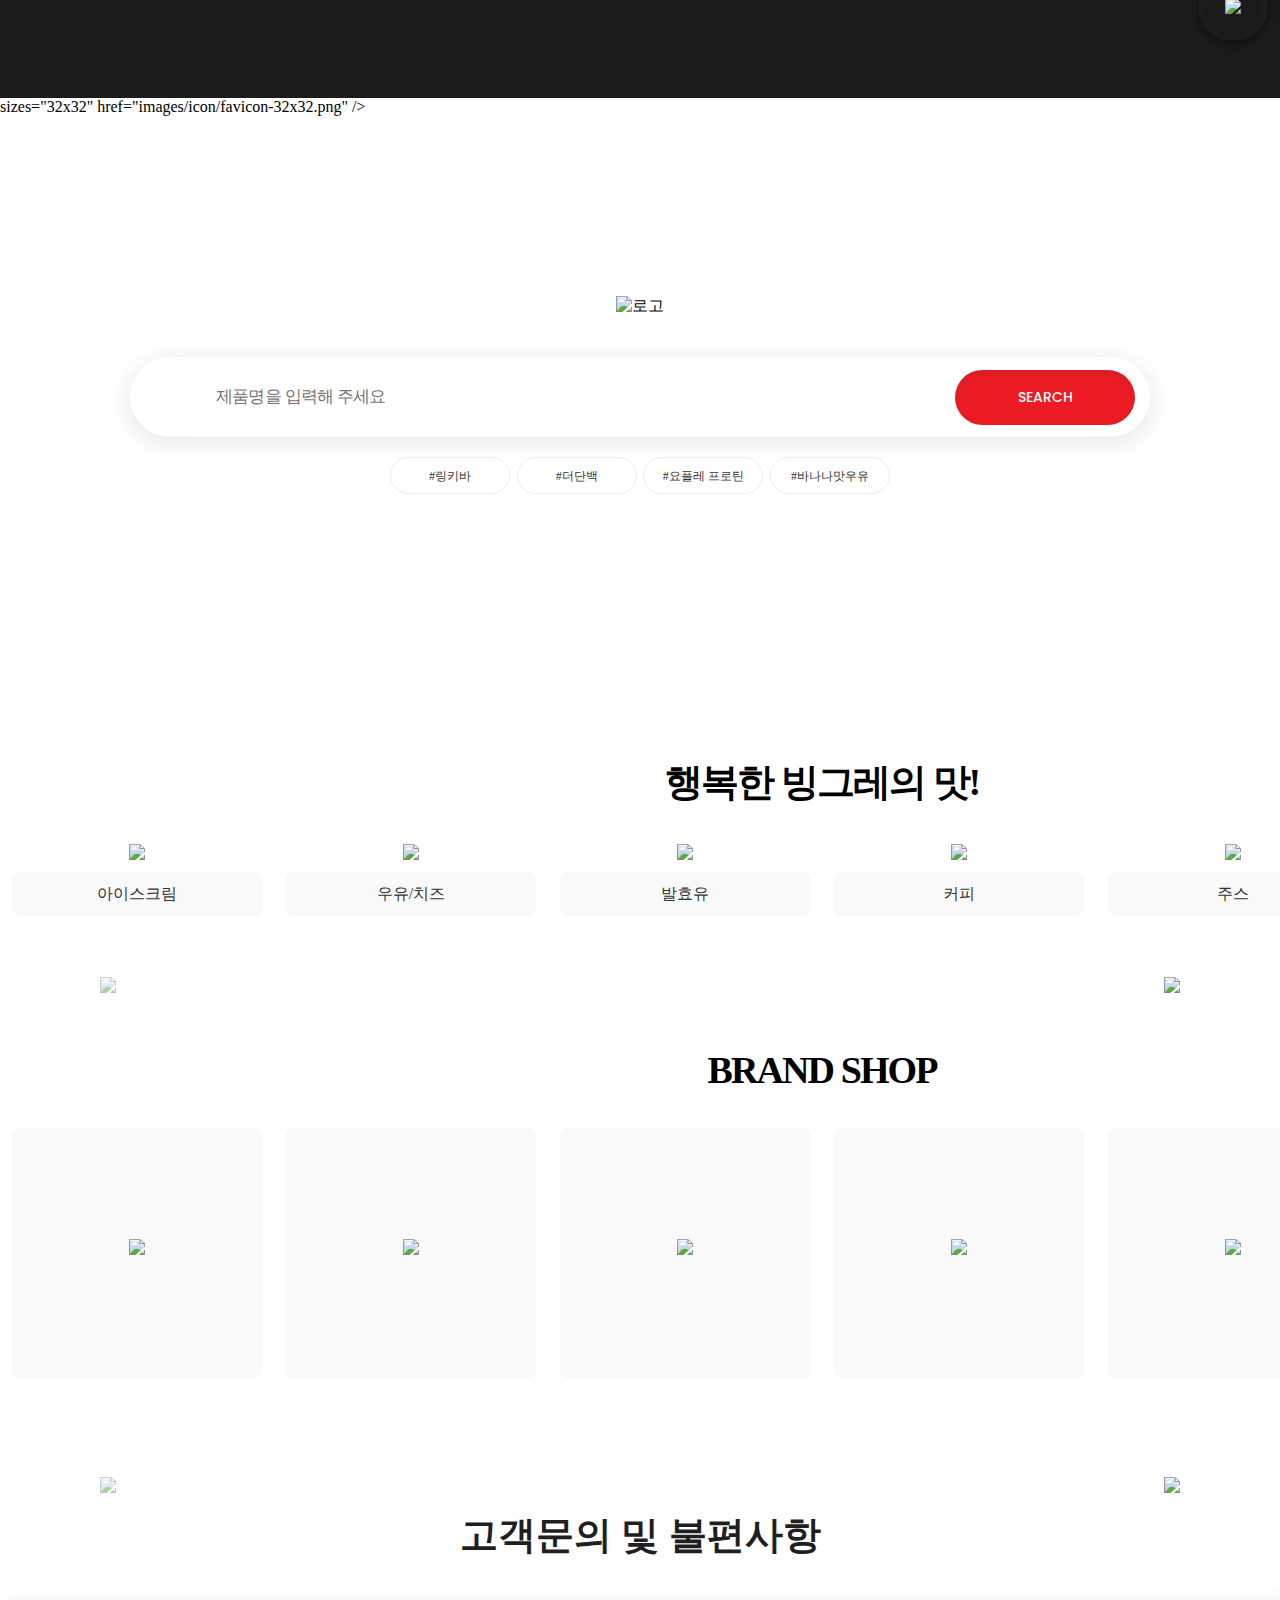
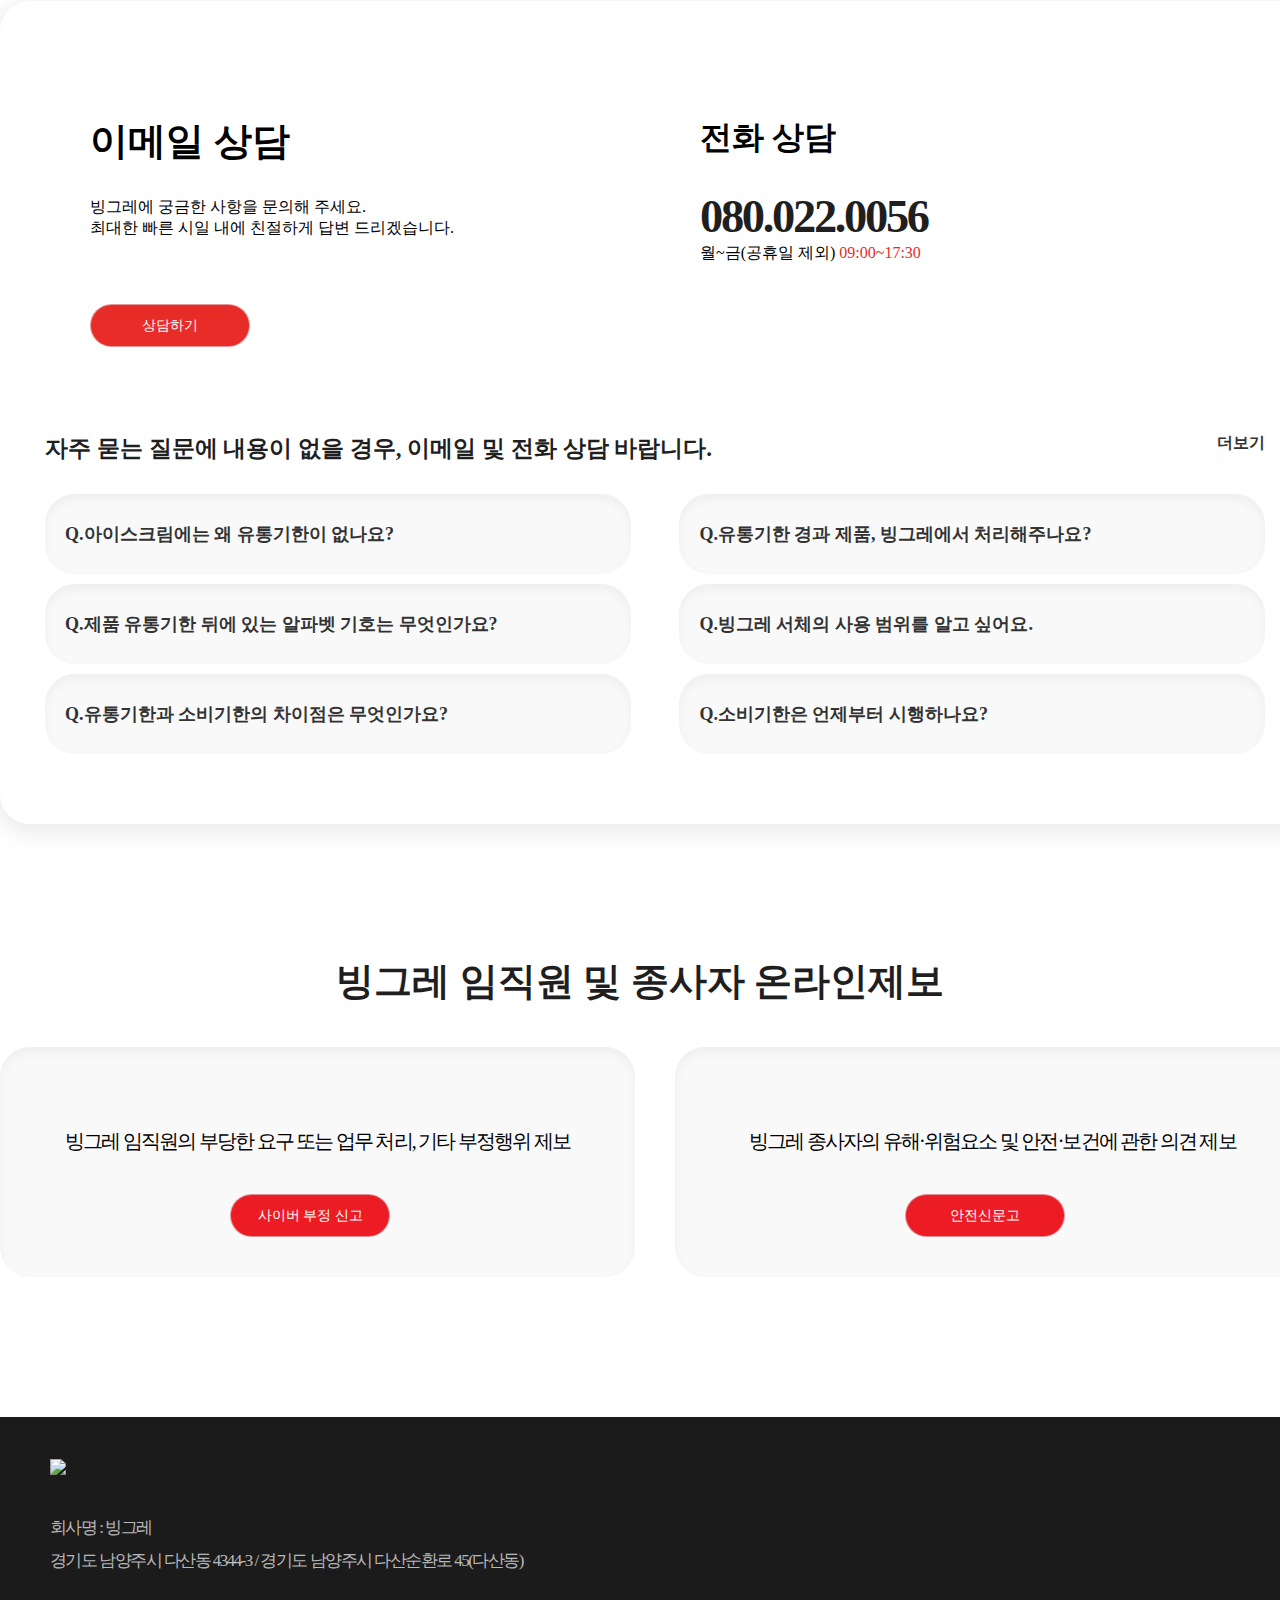
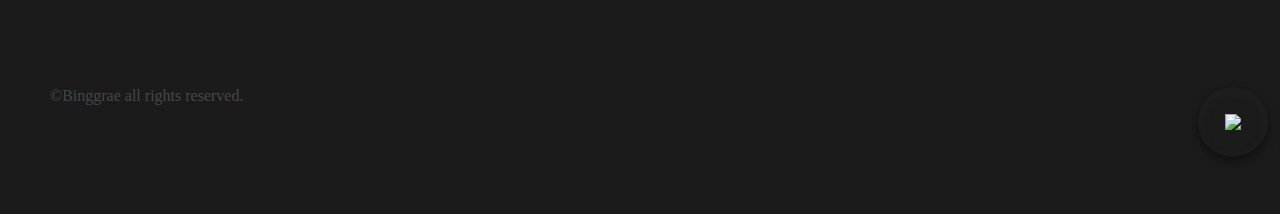
==== commit 98122a9d: "Merge pull request #8 from sirri1222/headervisual" ====
--- a/index.html
+++ b/index.html
@@ -1,519 +1,531 @@
 <html lang="ko">
-  <head>
-    <meta charset="UTF-8" />
-    <meta http-equiv="X-UA-Compatible" content="IE=edge" />
-    <meta name="viewport" content="width=device-width, initial-scale=1.0" />
-    <!-- SEO -->
-    <meta name="title" content="빙그레" />
-    <meta
-      name="description"
-      content="다양한 맛과 행복으로 모두 하나되는 세상"
-    />
-    <meta name="robots" content="noodp" />
-    <meta name="NaverBot" content="All" />
-    <meta name="NaverBot" content="index, follow" />
-    <meta name="Yeti" content="All" />
-    <meta name="Yeti" content="index, follow" />
-    <!-- Open Graph -->
-    <meta property="og:type" content="website" />
-    <meta property="og:title" content="빙그레" />
-    <meta
-      property="og:description"
-      content="다양한 맛과 행복으로 모두 하나되는 세상"
-    />
-    <meta property="og:url" content="https://www.bing.co.kr/" />
-    <meta
-      property="og:image"
-      content="http://bing.musign.net/img/main/og_img_binggrae.jpg"
-    />
-    <meta property="og:site_name" content="binggrae" />
-    <meta name="twitter:title" content="빙그레" />
-    <meta
-      name="twitter:description"
-      content="다양한 맛과 행복으로 모두 하나되는 세상"
-    />
-    <!-- favicon -->
-    <link
-      rel="apple-touch-icon"
-      sizes="180x180"
-      href="images/icon/apple-touch-icon.png"
-    />
-    <link
-      rel="icon"
-      type="image/png"<html lang="ko">
-  <head>
-    <meta charset="UTF-8" />
-    <meta http-equiv="X-UA-Compatible" content="IE=edge" />
-    <meta name="viewport" content="width=device-width, initial-scale=1.0" />
-    <!-- SEO -->
-    <meta name="title" content="빙그레" />
-    <meta
-      name="description"
-      content="다양한 맛과 행복으로 모두 하나되는 세상"
-    />
-    <meta name="robots" content="noodp" />
-    <meta name="NaverBot" content="All" />
-    <meta name="NaverBot" content="index, follow" />
-    <meta name="Yeti" content="All" />
-    <meta name="Yeti" content="index, follow" />
-    <!-- Open Graph -->
-    <meta property="og:type" content="website" />
-    <meta property="og:title" content="빙그레" />
-    <meta
-      property="og:description"
-      content="다양한 맛과 행복으로 모두 하나되는 세상"
-    />
-    <meta property="og:url" content="https://www.bing.co.kr/" />
-    <meta
-      property="og:image"
-      content="http://bing.musign.net/img/main/og_img_binggrae.jpg"
-    />
-    <meta property="og:site_name" content="binggrae" />
-    <meta name="twitter:title" content="빙그레" />
-    <meta
-      name="twitter:description"
-      content="다양한 맛과 행복으로 모두 하나되는 세상"
-    />
-    <!-- favicon -->
-    <link
-      rel="apple-touch-icon"
-      sizes="180x180"
-      href="images/icon/apple-touch-icon.png"
-    />
-    <link
-      rel="icon"
-      type="image/png"
-      sizes="32x32"
-      href="images/icon/favicon-32x32.png"
-    />
-    <link
-      rel="icon"
-      type="image/png"
-      sizes="16x16"
-      href="images/icon/favicon-16x16.png"
-    />
-    <link rel="manifest" href="images/icon/site.webmanifest" />
-    <link
-      rel="mask-icon"
-      href="images/icon/safari-pinned-tab.svg"
-      color="#5bbad5"
-    />
-    <title>빙그레</title>
-    <!-- jQuery -->
-    <script
-      src="https://code.jquery.com/jquery-3.6.1.min.js"
-      integrity="sha256-o88AwQnZB+VDvE9tvIXrMQaPlFFSUTR+nldQm1LuPXQ="
-      crossorigin="anonymous"
-    ></script>
-    <!--[if lt IE 9]>
-      <script src="js/html5shiv.js"></script>
-    <![endif]-->
-    <script src="js/prefixfree.min.js"></script>
-    <!-- Respose -->
-    <script src="js/respond.min.js"></script>
+    <head>
+        <meta charset="UTF-8" />
+        <meta http-equiv="X-UA-Compatible" content="IE=edge" />
+        <meta name="viewport" content="width=device-width, initial-scale=1.0" />
+        <!-- SEO -->
+        <meta name="title" content="빙그레" />
+        <meta
+            name="description"
+            content="다양한 맛과 행복으로 모두 하나되는 세상"
+        />
+        <meta name="robots" content="noodp" />
+        <meta name="NaverBot" content="All" />
+        <meta name="NaverBot" content="index, follow" />
+        <meta name="Yeti" content="All" />
+        <meta name="Yeti" content="index, follow" />
+        <!-- Open Graph -->
+        <meta property="og:type" content="website" />
+        <meta property="og:title" content="빙그레" />
+        <meta
+            property="og:description"
+            content="다양한 맛과 행복으로 모두 하나되는 세상"
+        />
+        <meta property="og:url" content="https://www.bing.co.kr/" />
+        <meta
+            property="og:image"
+            content="http://bing.musign.net/img/main/og_img_binggrae.jpg"
+        />
+        <meta property="og:site_name" content="binggrae" />
+        <meta name="twitter:title" content="빙그레" />
+        <meta
+            name="twitter:description"
+            content="다양한 맛과 행복으로 모두 하나되는 세상"
+        />
+        <!-- favicon -->
+        <link
+            rel="apple-touch-icon"
+            sizes="180x180"
+            href="images/icon/apple-touch-icon.png"
+        />
+        <link
+            rel="icon"
+            type="image/png"
+            sizes="32x32"
+            href="images/icon/favicon-32x32.png"
+        />
+        <link
+            rel="icon"
+            type="image/png"
+            sizes="16x16"
+            href="images/icon/favicon-16x16.png"
+        />
+        <link rel="manifest" href="images/icon/site.webmanifest" />
+        <link
+            rel="mask-icon"
+            href="images/icon/safari-pinned-tab.svg"
+            color="#5bbad5"
+        />
+        <title>빙그레</title>
+        <!-- jQuery -->
+        <script
+            src="https://code.jquery.com/jquery-3.6.1.min.js"
+            integrity="sha256-o88AwQnZB+VDvE9tvIXrMQaPlFFSUTR+nldQm1LuPXQ="
+            crossorigin="anonymous"
+        ></script>
+        <!--[if lt IE 9]>
+            <script src="js/html5shiv.js"></script>
+        <![endif]-->
+        <script src="js/prefixfree.min.js"></script>
+        <!-- Respose -->
+        <script src="js/respond.min.js"></script>
 
-    <link rel="stylesheet" href="css/normalize.css" />
-    <!-- fontello -->
-    <link rel="stylesheet" href="css/fontello/css/fontello.css" />
-    <!-- fontawsome -->
-    <link
-      rel="stylesheet"
-      href="https://cdnjs.cloudflare.com/ajax/libs/font-awesome/6.2.1/css/all.min.css"
-      integrity="sha512-MV7K8+y+gLIBoVD59lQIYicR65iaqukzvf/nwasF0nqhPay5w/9lJmVM2hMDcnK1OnMGCdVK+iQrJ7lzPJQd1w=="
-      crossorigin="anonymous"
-      referrerpolicy="no-referrer"
-    />
-    <link rel="stylesheet" href="css/main.css" />
-    <script src="./js/main.js" defer></script>
-  </head>
-  <body>
-    <div class="wrap">
-      <!-- 상단 -->
-      <header class="header">
-        <div class="header-bg"></div>
-        <div class="header-inner">
-          <div class="header-top">
-            <a href="#" class="buy">
-              구매포털시스템
-              <img
-                src="/images/layout/link_arrow02.png"
-                alt="구매포털 시스템"
-              />
-            </a>
-            <a href="#" class="job">
-              인재채용
-              <img src="/images/layout/link_arrow02.png" alt="인재채용" />
-            </a>
-          </div>
-          <div class="header-bottom">
-            <div class="header-bottom-inner">
-              <a href="index.html" class="logo"
-                ><img src="/images/layout/logo-pc.png" />
-              </a>
-              <nav class="nav">
-                <ul class="gnb">
-                  <li>
-                    <a href="#"><span>회사소개</span></a>
-                    <ul class="depth2">
-                      <li><a href="#"> CEO인사말</a></li>
-                      <li><a href="#"> 경영이념</a></li>
-                      <li><a href="#"> 사업분야</a></li>
-                      <li><a href="#"> 히스토리</a></li>
+        <link rel="stylesheet" href="css/normalize.css" />
+        <!-- fontello -->
+        <link rel="stylesheet" href="css/fontello/css/fontello.css" />
+        <!-- fontawsome -->
+        <link
+            rel="stylesheet"
+            href="https://cdnjs.cloudflare.com/ajax/libs/font-awesome/6.2.1/css/all.min.css"
+            integrity="sha512-MV7K8+y+gLIBoVD59lQIYicR65iaqukzvf/nwasF0nqhPay5w/9lJmVM2hMDcnK1OnMGCdVK+iQrJ7lzPJQd1w=="
+            crossorigin="anonymous"
+            referrerpolicy="no-referrer"
+        />
+        <link rel="stylesheet" href="css/main.css" />
+        <script src="./js/main.js" defer></script>
+    </head>
+    <body>
+        <div class="wrap">
+            <!-- 상단 -->
+            <header class="header">
+                <div class="header-bg"></div>
+                <div class="header-inner">
+                    <div class="header-top">
+                        <a href="#" class="buy">
+                            구매포털시스템
+                            <img
+                                src="/images/layout/link_arrow02.png"
+                                alt="구매포털 시스템"
+                            />
+                        </a>
+                        <a href="#" class="job">
+                            인재채용
+                            <img
+                                src="/images/layout/link_arrow02.png"
+                                alt="인재채용"
+                            />
+                        </a>
+                    </div>
+                    <div class="header-bottom">
+                        <div class="header-bottom-inner">
+                            <a href="index.html" class="logo"
+                                ><img src="/images/layout/logo-pc.png" />
+                            </a>
+                            <nav class="nav">
+                                <ul class="gnb">
+                                    <li>
+                                        <a href="#"><span>회사소개</span></a>
+                                        <ul class="depth2">
+                                            <li><a href="#"> CEO인사말</a></li>
+                                            <li><a href="#"> 경영이념</a></li>
+                                            <li><a href="#"> 사업분야</a></li>
+                                            <li><a href="#"> 히스토리</a></li>
+                                        </ul>
+                                    </li>
+                                    <li>
+                                        <a href="#"><span>제품소개</span></a>
+                                        <ul class="depth2">
+                                            <li><a href="#"> 아이스크림</a></li>
+                                            <li><a href="#"> 우유/치즈</a></li>
+                                            <li><a href="#"> 발효유</a></li>
+                                            <li><a href="#"> 커피</a></li>
+                                            <li><a href="#"> 주스</a></li>
+                                            <li><a href="#"> 음료</a></li>
+                                            <li>
+                                                <a href="#"> 스낵/디저트</a>
+                                            </li>
+                                            <li>
+                                                <a href="#"> 건강지향식품</a>
+                                            </li>
+                                            <li><a href="#"> 수출제품</a></li>
+                                        </ul>
+                                    </li>
+                                    <li>
+                                        <a href="#"
+                                            ><span>지속가능경영</span></a
+                                        >
+                                        <ul class="depth2">
+                                            <li>
+                                                <a href="#">
+                                                    지속가능경영 체계</a
+                                                >
+                                            </li>
+                                            <li>
+                                                <a href="#"> eco-frendly</a>
+                                            </li>
+                                            <li>
+                                                <a href="#"> Share value </a>
+                                            </li>
+                                            <li>
+                                                <a href="#">Global integrity</a>
+                                            </li>
+                                            <li>
+                                                <a href="#">윤리준법경영</a>
+                                            </li>
+                                            <li><a href="#">사회공헌</a></li>
+                                            <li>
+                                                <a href="#"> 보고서 및 정책</a>
+                                            </li>
+                                        </ul>
+                                    </li>
+                                    <li>
+                                        <a href="#"><span>투자정보</span></a>
+                                        <ul class="depth2">
+                                            <li><a href="#"> 재무정보</a></li>
+                                            <li><a href="#"> 주식정보</a></li>
+                                            <li><a href="#"> 전자공고 </a></li>
+                                            <li><a href="#">공시정보</a></li>
+                                            <li><a href="#">IR자료실</a></li>
+                                        </ul>
+                                    </li>
+                                    <li>
+                                        <a href="#"><span>뉴스룸</span></a>
+                                        <ul class="depth2">
+                                            <li><a href="#"> 새소식</a></li>
+                                            <li><a href="#"> 보도자료</a></li>
+                                            <li>
+                                                <a href="#"> 빙그레 스토리</a>
+                                            </li>
+                                            <li><a href="#"> 미디어</a></li>
+                                            <li><a href="#"> 라이브러리</a></li>
+                                        </ul>
+                                    </li>
+                                    <li>
+                                        <a href="#"><span>고객센터</span></a>
+                                        <ul class="depth2">
+                                            <li><a href="#"> 고객상담</a></li>
+                                            <li>
+                                                <a href="#"> 제품공급문의</a>
+                                            </li>
+                                            <li>
+                                                <a href="#"> 사이버 부정신고</a>
+                                            </li>
+                                            <li><a href="#"> 안전신문고</a></li>
+                                            <li>
+                                                <a href="#">
+                                                    개인정보처리방침</a
+                                                >
+                                            </li>
+                                        </ul>
+                                    </li>
+                                </ul>
+                            </nav>
+                            <div class="lang">
+                                <div class="lang-list">
+                                    <a href="#" alt="kr">
+                                        kr
+                                        <img
+                                            src="/images/layout/lang_btn.png"
+                                        />
+                                    </a>
+                                    <ul>
+                                        <li><a href="#">kr</a></li>
+                                        <li><a href="#">en</a></li>
+                                        <li><a href="#">cn</a></li>
+                                    </ul>
+                                </div>
+                                <div class="global-link">
+                                    <div>
+                                        <a
+                                            href="https://brand.naver.com/binggrae"
+                                            class="shop-link"
+                                            >SHOP</a
+                                        >
+                                    </div>
+
+                                    <button class="scroll-bt">
+                                        <img
+                                            src="./images/layout/fix_arrow.png"
+                                            alt=""
+                                        />
+                                    </button>
+                                </div>
+                            </div>
+                        </div>
+                    </div>
+                </div>
+            </header>
+            <!-- 비주얼 -->
+            <section class="visual">
+                <div class="visual-inner">
+                    <div class="visual-main">
+                        <img
+                            src="/images/layout/sec01_logo_3.png"
+                            alt="로고"
+                            class="back"
+                        />
+                        <div class="search">
+                            <input
+                                type="text"
+                                placeholder="제품명을 입력해 주세요"
+                                class="search-txt"
+                            />
+                            <div class="search-button"></div>
+                            <div class="shop">
+                                <ul>
+                                    <li><a href="#">#링키바</a></li>
+                                    <li><a href="#">#더단백</a></li>
+                                    <li><a href="#">#요플레 프로틴</a></li>
+                                    <li><a href="#">#바나나맛우유</a></li>
+                                </ul>
+                            </div>
+                        </div>
+                    </div>
+                </div>
+            </section>
+            <!-- 슬라이더 -->
+            <section class="slide">
+                <div class="slide-inner">
+                    <div class="slide-inner-top">
+                        <h3>행복한 빙그레의 맛!</h3>
+                        <div class="slide-inner-prevbtn">
+                            <img src="images/layout/prev_arrow.png" />
+                        </div>
+                        <div class="slide-inner-nextbtn">
+                            <img src="images/layout/next_arrow.png" />
+                        </div>
+                        <ul class="slide-list">
+                            <li class="view-start">
+                                <img src="images/item/sec02_img01.png" /><a
+                                    href="#"
+                                    class="view"
+                                    >아이스크림</a
+                                >
+                            </li>
+                            <li class="view-start">
+                                <img src="images/item/sec02_img02.png" /><a
+                                    href="#"
+                                    class="view"
+                                    >우유/치즈</a
+                                >
+                            </li>
+                            <li class="view-start">
+                                <img src="images/item/sec02_img03.png" /><a
+                                    href="#"
+                                    class="view"
+                                    >발효유</a
+                                >
+                            </li>
+                            <li class="view-start">
+                                <img src="images/item/sec02_img04.png" /><a
+                                    href="#"
+                                    class="view"
+                                    >커피</a
+                                >
+                            </li>
+                            <li class="view-start">
+                                <img src="images/item/sec02_img06.png" /><a
+                                    href="#"
+                                    class="view"
+                                    >주스</a
+                                >
+                            </li>
+                            <li class="view-start">
+                                <img src="images/item/sec02_img05.png" /><a
+                                    href="#"
+                                    class="view"
+                                    >음료</a
+                                >
+                            </li>
+                        </ul>
+                    </div>
+                    <div class="slide-inner-bottom">
+                        <h3>BRAND SHOP</h3>
+                        <div class="slide-inner-prevbtn">
+                            <img src="images/layout/prev_arrow.png" />
+                        </div>
+                        <div class="slide-inner-nextbtn">
+                            <img src="images/layout/next_arrow.png" />
+                        </div>
+                        <ul class="slide-list">
+                            <li>
+                                <img src="images/layout/sec02_logo01.png" />
+                            </li>
+                            <li>
+                                <img src="images/layout/sec02_logo02.png" />
+                            </li>
+                            <li>
+                                <img src="images/layout/sec02_logo03.png" />
+                            </li>
+                            <li>
+                                <img src="images/layout/sec02_logo04.png" />
+                            </li>
+                            <li>
+                                <img src="images/layout/sec02_logo05.png" />
+                            </li>
+                            <li>
+                                <img src="images/layout/sec02_logo06.png" />
+                            </li>
+                        </ul>
+                    </div>
+                </div>
+            </section>
+            <!-- 고객문의 -->
+            <section class="cs">
+                <h3>고객문의 및 불편사항</h3>
+                <div class="cs-wrap">
+                    <div class="cs-top">
+                        <div class="top-email">
+                            <h4>이메일 상담</h4>
+                            <p>
+                                빙그레에 궁금한 사항을 문의해 주세요. <br />
+                                최대한 빠른 시일 내에 친절하게 답변
+                                드리겠습니다.
+                            </p>
+                            <span class="advice">
+                                <a href="#">상담하기</a>
+                            </span>
+                        </div>
+                        <div class="top-call">
+                            <h4>전화 상담</h4>
+                            <p class="tel">080.022.0056</p>
+                            <p class="time">
+                                월~금(공휴일 제외)
+                                <span>09:00~17:30</span>
+                            </p>
+                        </div>
+                    </div>
+                    <div class="cs-bottom">
+                        <div class="faq">
+                            <h4>
+                                <span class="faq-title">
+                                    자주 묻는 질문에 내용이 없을 경우, 이메일 및
+                                    전화 상담 바랍니다.
+                                </span>
+                                <a href="#">더보기</a>
+                            </h4>
+                            <div class="faq-wrap">
+                                <div class="faq-left">
+                                    <ul>
+                                        <li>
+                                            <a href="#"
+                                                >Q.아이스크림에는 왜 유통기한이
+                                                없나요?</a
+                                            >
+                                        </li>
+                                        <li>
+                                            <a href="#">
+                                                Q.제품 유통기한 뒤에 있는 알파벳
+                                                기호는 무엇인가요?</a
+                                            >
+                                        </li>
+                                        <li>
+                                            <a href="#">
+                                                Q.유통기한과 소비기한의 차이점은
+                                                무엇인가요?
+                                            </a>
+                                        </li>
+                                    </ul>
+                                </div>
+                                <div class="faq-right">
+                                    <ul>
+                                        <li>
+                                            <a href="">
+                                                Q.유통기한 경과 제품, 빙그레에서
+                                                처리해주나요?
+                                            </a>
+                                        </li>
+                                        <li>
+                                            <a href="">
+                                                Q.빙그레 서체의 사용 범위를 알고
+                                                싶어요.</a
+                                            >
+                                        </li>
+                                        <li>
+                                            <a href="">
+                                                Q.소비기한은 언제부터
+                                                시행하나요?</a
+                                            >
+                                        </li>
+                                    </ul>
+                                </div>
+                            </div>
+                        </div>
+                    </div>
+                </div>
+            </section>
+            <!-- 제보 -->
+            <section class="report">
+                <h3>빙그레 임직원 및 종사자 온라인제보</h3>
+                <div class="report-wrap">
+                    <div class="report-left">
+                        <p>
+                            빙그레 임직원의 부당한 요구 또는 업무 처리, 기타
+                            부정행위 제보
+                        </p>
+                        <span class="report-bt"
+                            ><a href="#">사이버 부정 신고</a></span
+                        >
+                    </div>
+                    <div class="report-right">
+                        <p>
+                            빙그레 종사자의 유해·위험요소 및 안전·보건에 관한
+                            의견 제보
+                        </p>
+                        <span class="report-bt"
+                            ><a href="#">안전신문고</a></span
+                        >
+                    </div>
+                </div>
+            </section>
+            <!-- 하단 -->
+            <footer class="footer">
+                <div class="f-sec1">
+                    <div class="f-logo">
+                        <img src="images/layout/f_logo.png" />
+                    </div>
+                    <ul class="f-right">
+                        <li><a href="#">개인정보처리방침</a></li>
+                        <li><a href="#">오시는길</a></li>
                     </ul>
-                  </li>
-                  <li>
-                    <a href="#"><span>제품소개</span></a>
-                    <ul class="depth2">
-                      <li><a href="#"> 아이스크림</a></li>
-                      <li><a href="#"> 우유/치즈</a></li>
-                      <li><a href="#"> 발효유</a></li>
-                      <li><a href="#"> 커피</a></li>
-                      <li><a href="#"> 주스</a></li>
-                      <li><a href="#"> 음료</a></li>
-                      <li>
-                        <a href="#"> 스낵/디저트</a>
-                      </li>
-                      <li>
-                        <a href="#"> 건강지향식품</a>
-                      </li>
-                      <li><a href="#"> 수출제품</a></li>
+                </div>
+                <div class="f-sec2">
+                    <ul>
+                        <li><span>회사명 : 빙그레</span></li>
+                        <li>
+                            <span>
+                                경기도 남양주시 다산동 4344-3 / 경기도 남양주시
+                                다산순환로 45(다산동)
+                            </span>
+                        </li>
                     </ul>
-                  </li>
-                  <li>
-                    <a href="#"><span>지속가능경영</span></a>
-                    <ul class="depth2">
-                      <li>
-                        <a href="#"> 지속가능경영 체계</a>
-                      </li>
-                      <li>
-                        <a href="#"> eco-frendly</a>
-                      </li>
-                      <li>
-                        <a href="#"> Share value </a>
-                      </li>
-                      <li>
-                        <a href="#">Global integrity</a>
-                      </li>
-                      <li>
-                        <a href="#">윤리준법경영</a>
-                      </li>
-                      <li><a href="#">사회공헌</a></li>
-                      <li>
-                        <a href="#"> 보고서 및 정책</a>
-                      </li>
-                    </ul>
-                  </li>
-                  <li>
-                    <a href="#"><span>투자정보</span></a>
-                    <ul class="depth2">
-                      <li><a href="#"> 재무정보</a></li>
-                      <li><a href="#"> 주식정보</a></li>
-                      <li><a href="#"> 전자공고 </a></li>
-                      <li><a href="#">공시정보</a></li>
-                      <li><a href="#">IR자료실</a></li>
-                    </ul>
-                  </li>
-                  <li>
-                    <a href="#"><span>뉴스룸</span></a>
-                    <ul class="depth2">
-                      <li><a href="#"> 새소식</a></li>
-                      <li><a href="#"> 보도자료</a></li>
-                      <li>
-                        <a href="#"> 빙그레 스토리</a>
-                      </li>
-                      <li><a href="#"> 미디어</a></li>
-                      <li><a href="#"> 라이브러리</a></li>
-                    </ul>
-                  </li>
-                  <li>
-                    <a href="#"><span>고객센터</span></a>
-                    <ul class="depth2">
-                      <li><a href="#"> 고객상담</a></li>
-                      <li>
-                        <a href="#"> 제품공급문의</a>
-                      </li>
-                      <li>
-                        <a href="#"> 사이버 부정신고</a>
-                      </li>
-                      <li><a href="#"> 안전신문고</a></li>
-                      <li>
-                        <a href="#"> 개인정보처리방침</a>
-                      </li>
-                    </ul>
-                  </li>
-                </ul>
-              </nav>
-              <div class="lang">
-                <div class="lang-list">
-                  <a href="#" alt="kr">
-                    kr
-                    <img src="/images/layout/lang_btn.png" />
-                  </a>
-                  <ul>
-                    <li><a href="#">kr</a></li>
-                    <li><a href="#">en</a></li>
-                    <li><a href="#">cn</a></li>
-                  </ul>
-                </div>
-                <button>
-                  <span></span>
-                  <span></span>
-                  <span></span>
-                </button>
-              </div>
-            </div>
-          </div>
+                </div>
+                <div class="f-sec3">
+                    <div class="copy">&#169;Binggrae all rights reserved.</div>
+                    <div class="sec3-box">
+                        <div class="sns-box">
+                            <ul class="sns">
+                                <li>
+                                    <a href="#"
+                                        ><img
+                                            src="images/layout/footer_sns01.png"
+                                    /></a>
+                                </li>
+                                <li>
+                                    <a href="#"
+                                        ><img
+                                            src="images/layout/footer_sns02.png"
+                                    /></a>
+                                </li>
+                                <li>
+                                    <a href="#"
+                                        ><img
+                                            src="images/layout/footer_sns03.png"
+                                    /></a>
+                                </li>
+                            </ul>
+                        </div>
+                        <div class="flag-store">
+                            <a href=""
+                                ><img src="images/layout/flag_store.png" />
+                            </a>
+                        </div>
+                    </div>
+                </div>
+                <div class="f-sec4"></div>
+            </footer>
         </div>
-      </header>
-      <!-- 비주얼 -->
-      <section class="visual">
-        <div class="visual-inner">
-          <div class="visual-main">
-            <img
-              src="/images/layout/sec01_logo_3.png"
-              alt="로고"
-              class="back"
-            />
-            <div class="search">
-              <input
-                type="text"
-                placeholder="제품명을 입력해 주세요"
-                class="search-txt"
-              />
-              <div class="search-button"></div>
-              <div class="shop">
-                <ul>
-                  <li><a href="#">#링키바</a></li>
-                  <li><a href="#">#더단백</a></li>
-                  <li><a href="#">#요플레 프로틴</a></li>
-                  <li><a href="#">#바나나맛우유</a></li>
-                </ul>
-              </div>
-            </div>
-          </div>
-        </div>
-      </section>
-      <!-- 슬라이더 -->
-      <section class="slide">
-        <div class="slide-inner">
-          <div class="slide-inner-top">
-            <h3>행복한 빙그레의 맛!</h3>
-            <div class="slide-inner-prevbtn">
-              <img src="images/layout/prev_arrow.png" />
-            </div>
-            <div class="slide-inner-nextbtn">
-              <img src="images/layout/next_arrow.png" />
-            </div>
-            <ul class="slide-list">
-              <li class="view-start">
-                <img src="images/item/sec02_img01.png" /><a
-                  href="#"
-                  class="view"
-                  >아이스크림</a
-                >
-              </li>
-              <li class="view-start">
-                <img src="images/item/sec02_img02.png" /><a
-                  href="#"
-                  class="view"
-                  >우유/치즈</a
-                >
-              </li>
-              <li class="view-start">
-                <img src="images/item/sec02_img03.png" /><a
-                  href="#"
-                  class="view"
-                  >발효유</a
-                >
-              </li>
-              <li class="view-start">
-                <img src="images/item/sec02_img04.png" /><a
-                  href="#"
-                  class="view"
-                  >커피</a
-                >
-              </li>
-              <li class="view-start">
-                <img src="images/item/sec02_img06.png" /><a
-                  href="#"
-                  class="view"
-                  >주스</a
-                >
-              </li>
-              <li class="view-start">
-                <img src="images/item/sec02_img05.png" /><a
-                  href="#"
-                  class="view"
-                  >음료</a
-                >
-              </li>
-            </ul>
-          </div>
-          <div class="slide-inner-bottom">
-            <h3>BRAND SHOP</h3>
-            <div class="slide-inner-prevbtn">
-              <img src="images/layout/prev_arrow.png" />
-            </div>
-            <div class="slide-inner-nextbtn">
-              <img src="images/layout/next_arrow.png" />
-            </div>
-            <ul class="slide-list">
-              <li>
-                <img src="images/layout/sec02_logo01.png" />
-              </li>
-              <li>
-                <img src="images/layout/sec02_logo02.png" />
-              </li>
-              <li>
-                <img src="images/layout/sec02_logo03.png" />
-              </li>
-              <li>
-                <img src="images/layout/sec02_logo04.png" />
-              </li>
-              <li>
-                <img src="images/layout/sec02_logo05.png" />
-              </li>
-              <li>
-                <img src="images/layout/sec02_logo06.png" />
-              </li>
-            </ul>
-          </div>
-        </div>
-      </section>
-      <!-- 고객문의 -->
-      <section class="cs">
-        <h3>고객문의 및 불편사항</h3>
-        <div class="cs-wrap">
-          <div class="cs-top">
-            <div class="top-email">
-              <h4>이메일 상담</h4>
-              <p>
-                빙그레에 궁금한 사항을 문의해 주세요. <br />
-                최대한 빠른 시일 내에 친절하게 답변 드리겠습니다.
-              </p>
-              <span class="advice">
-                <a href="#">상담하기</a>
-              </span>
-            </div>
-            <div class="top-call">
-              <h4>전화 상담</h4>
-              <p class="tel">080.022.0056</p>
-              <p class="time">
-                월~금(공휴일 제외)
-                <span>09:00~17:30</span>
-              </p>
-            </div>
-          </div>
-          <div class="cs-bottom">
-            <div class="faq">
-              <h4>
-                <span class="faq-title">
-                  자주 묻는 질문에 내용이 없을 경우, 이메일 및 전화 상담
-                  바랍니다.
-                </span>
-                <a href="#">더보기</a>
-              </h4>
-              <div class="faq-wrap">
-                <div class="faq-left">
-                  <ul>
-                    <li>
-                      <a href="#">Q.아이스크림에는 왜 유통기한이 없나요?</a>
-                    </li>
-                    <li>
-                      <a href="#">
-                        Q.제품 유통기한 뒤에 있는 알파벳 기호는 무엇인가요?</a
-                      >
-                    </li>
-                    <li>
-                      <a href="#">
-                        Q.유통기한과 소비기한의 차이점은 무엇인가요?
-                      </a>
-                    </li>
-                  </ul>
-                </div>
-                <div class="faq-right">
-                  <ul>
-                    <li>
-                      <a href="">
-                        Q.유통기한 경과 제품, 빙그레에서 처리해주나요?
-                      </a>
-                    </li>
-                    <li>
-                      <a href=""> Q.빙그레 서체의 사용 범위를 알고 싶어요.</a>
-                    </li>
-                    <li>
-                      <a href=""> Q.소비기한은 언제부터 시행하나요?</a>
-                    </li>
-                  </ul>
-                </div>
-              </div>
-            </div>
-          </div>
-        </div>
-      </section>
-      <!-- 제보 -->
-      <section class="report">
-        <h3>빙그레 임직원 및 종사자 온라인제보</h3>
-        <div class="report-wrap">
-          <div class="report-left">
-            <p>
-              빙그레 임직원의 부당한 요구 또는 업무 처리, 기타 부정행위 제보
-            </p>
-            <span class="report-bt"><a href="#">사이버 부정 신고</a></span>
-          </div>
-          <div class="report-right">
-            <p>빙그레 종사자의 유해·위험요소 및 안전·보건에 관한 의견 제보</p>
-            <span class="report-bt"><a href="#">안전신문고</a></span>
-          </div>
-        </div>
-      </section>
-      <!-- 하단 -->
-      <footer class="footer">
-        <div class="f-sec1">
-          <div class="f-logo">
-            <img src="images/layout/f_logo.png" />
-          </div>
-          <ul class="f-right">
-            <li><a href="#">개인정보처리방침</a></li>
-            <li><a href="#">오시는길</a></li>
-          </ul>
-        </div>
-        <div class="f-sec2">
-          <ul>
-            <li><span>회사명 : 빙그레</span></li>
-            <li>
-              <span>
-                경기도 남양주시 다산동 4344-3 / 경기도 남양주시 다산순환로
-                45(다산동)
-              </span>
-            </li>
-          </ul>
-        </div>
-        <div class="f-sec3">
-          <div class="copy">&#169;Binggrae all rights reserved.</div>
-          <div class="sec3-box">
-            <div class="sns-box">
-              <ul class="sns">
-                <li>
-                  <a href="#"><img src="images/layout/footer_sns01.png" /></a>
-                </li>
-                <li>
-                  <a href="#"><img src="images/layout/footer_sns02.png" /></a>
-                </li>
-                <li>
-                  <a href="#"><img src="images/layout/footer_sns03.png" /></a>
-                </li>
-              </ul>
-            </div>
-            <div class="flag-store">
-              <a href=""><img src="images/layout/flag_store.png" /> </a>
-            </div>
-          </div>
-        </div>
-        <div class="f-sec4"></div>
-      </footer>
-    </div>
-  </body>
+    </body>
 </html>
       sizes="32x32"
       href="images/icon/favicon-32x32.png"
--- a/css/main.css
+++ b/css/main.css
@@ -342,18 +342,21 @@
 .global-link .shop-link {
   width: 55px;
   height: 55px;
+  padding-left: 7px;
   border-radius: 50%;
   line-height: 55px;
   font-size: 14px;
   background: #fff;
-  margin-bottom: 8px;
+  margin-bottom: 12px;
 }
 
 .global-link .scroll-bt {
   width: 55px;
   height: 55px;
+  margin: 0;
   border-radius: 50%;
   border: none;
+  margin-top: 8px;
   background-color: #1f1f1f;
   transform: rotate(0.5turn);
 }
@@ -780,4 +783,4 @@
   box-shadow: 0px 4px 8px 1px rgba(0, 0, 0, 0.36), inset 0px 4px 10.8px 2.2px rgba(73, 73, 73, 0.11);
   margin-left: 60px;
   cursor: pointer;
-}+}/*# sourceMappingURL=main.css.map */
--- a/css/main.css
+++ b/css/main.css
@@ -342,18 +342,21 @@
 .global-link .shop-link {
   width: 55px;
   height: 55px;
+  padding-left: 7px;
   border-radius: 50%;
   line-height: 55px;
   font-size: 14px;
   background: #fff;
-  margin-bottom: 8px;
+  margin-bottom: 12px;
 }
 
 .global-link .scroll-bt {
   width: 55px;
   height: 55px;
+  margin: 0;
   border-radius: 50%;
   border: none;
+  margin-top: 8px;
   background-color: #1f1f1f;
   transform: rotate(0.5turn);
 }
@@ -780,4 +783,4 @@
   box-shadow: 0px 4px 8px 1px rgba(0, 0, 0, 0.36), inset 0px 4px 10.8px 2.2px rgba(73, 73, 73, 0.11);
   margin-left: 60px;
   cursor: pointer;
-}+}/*# sourceMappingURL=main.css.map */
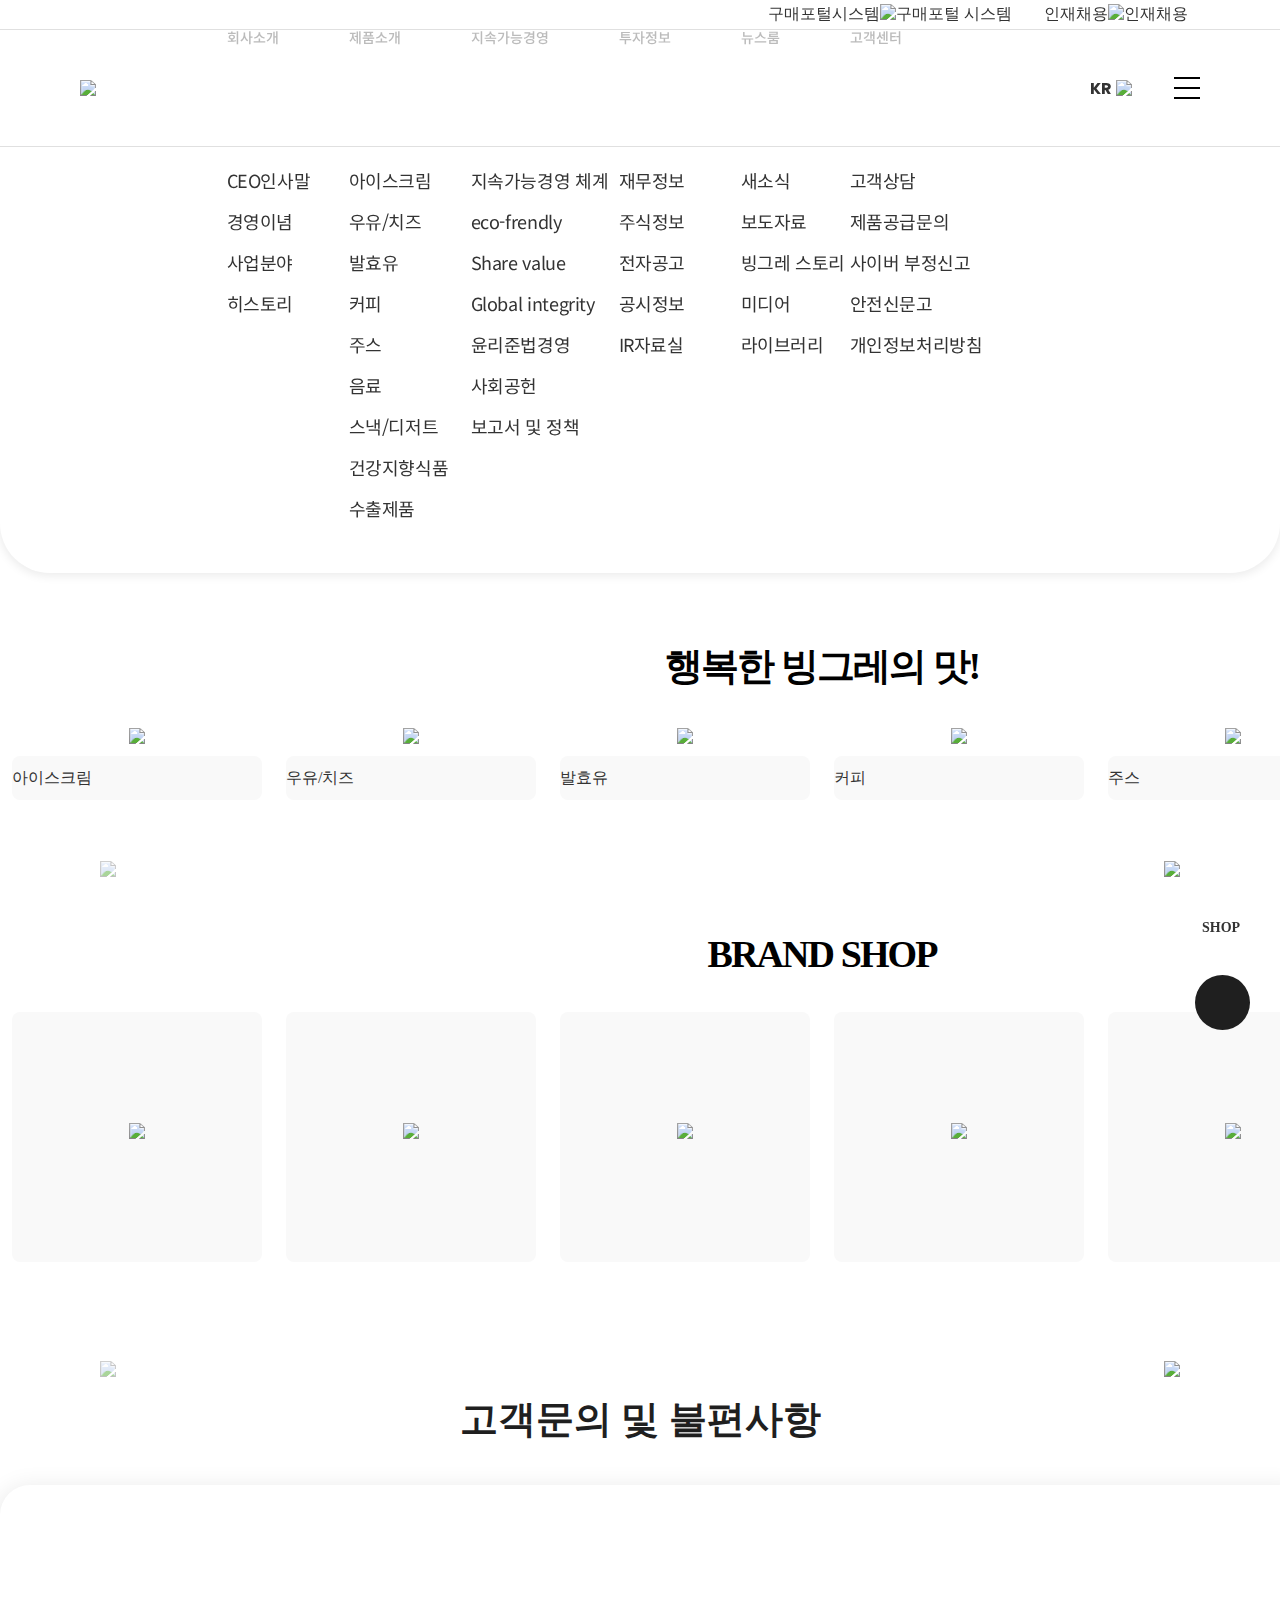
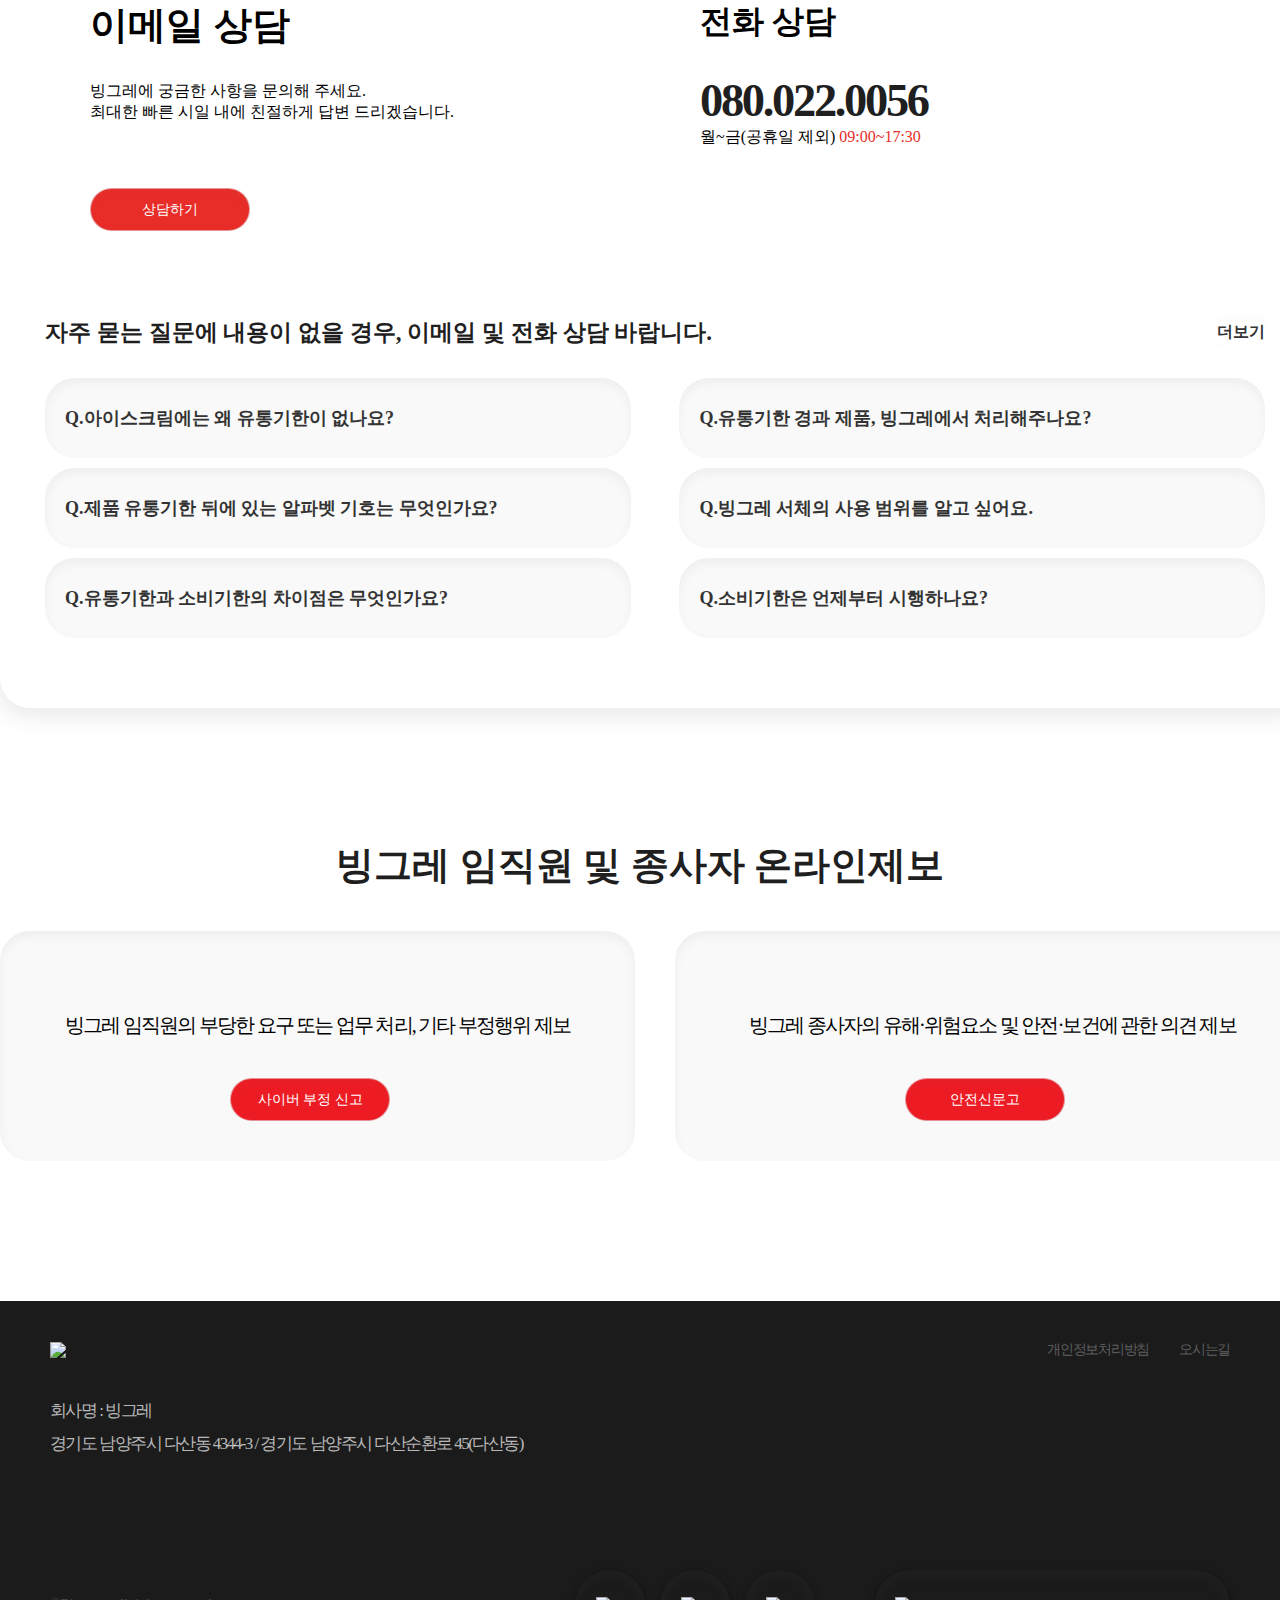
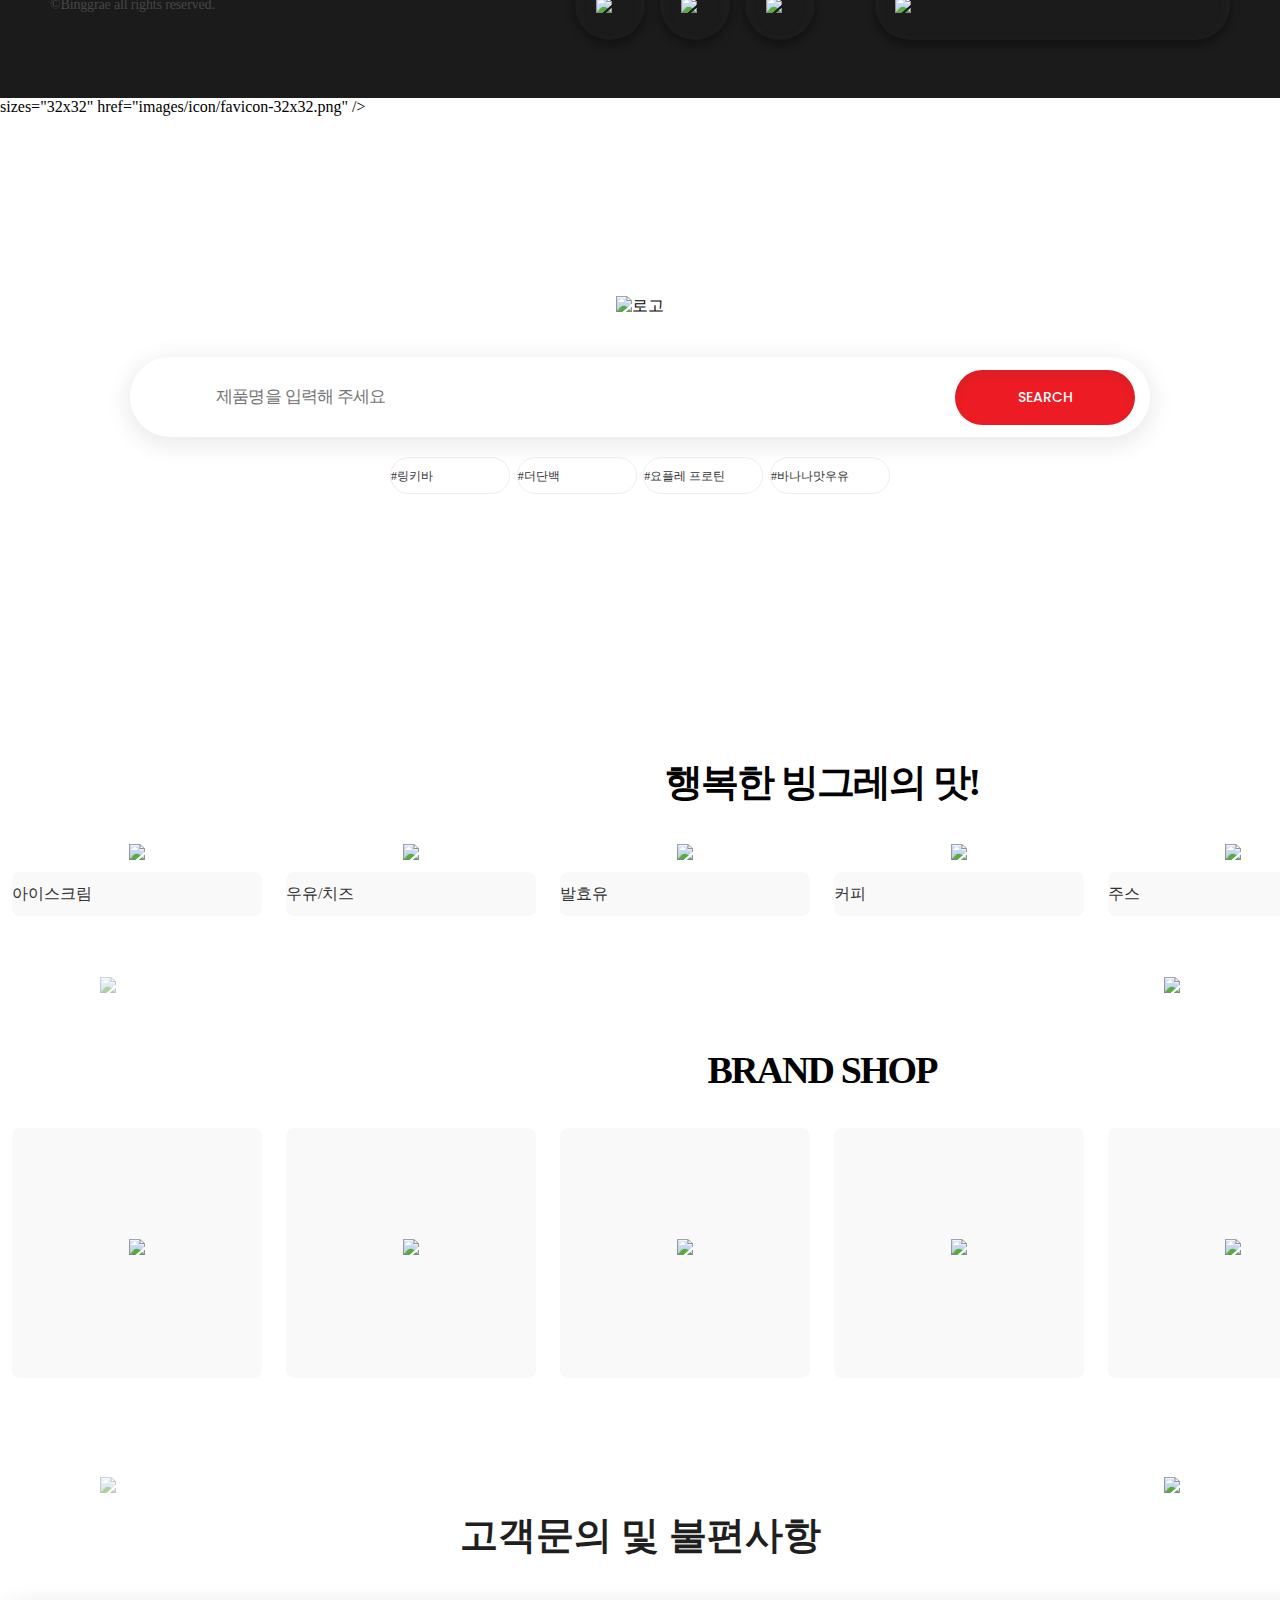
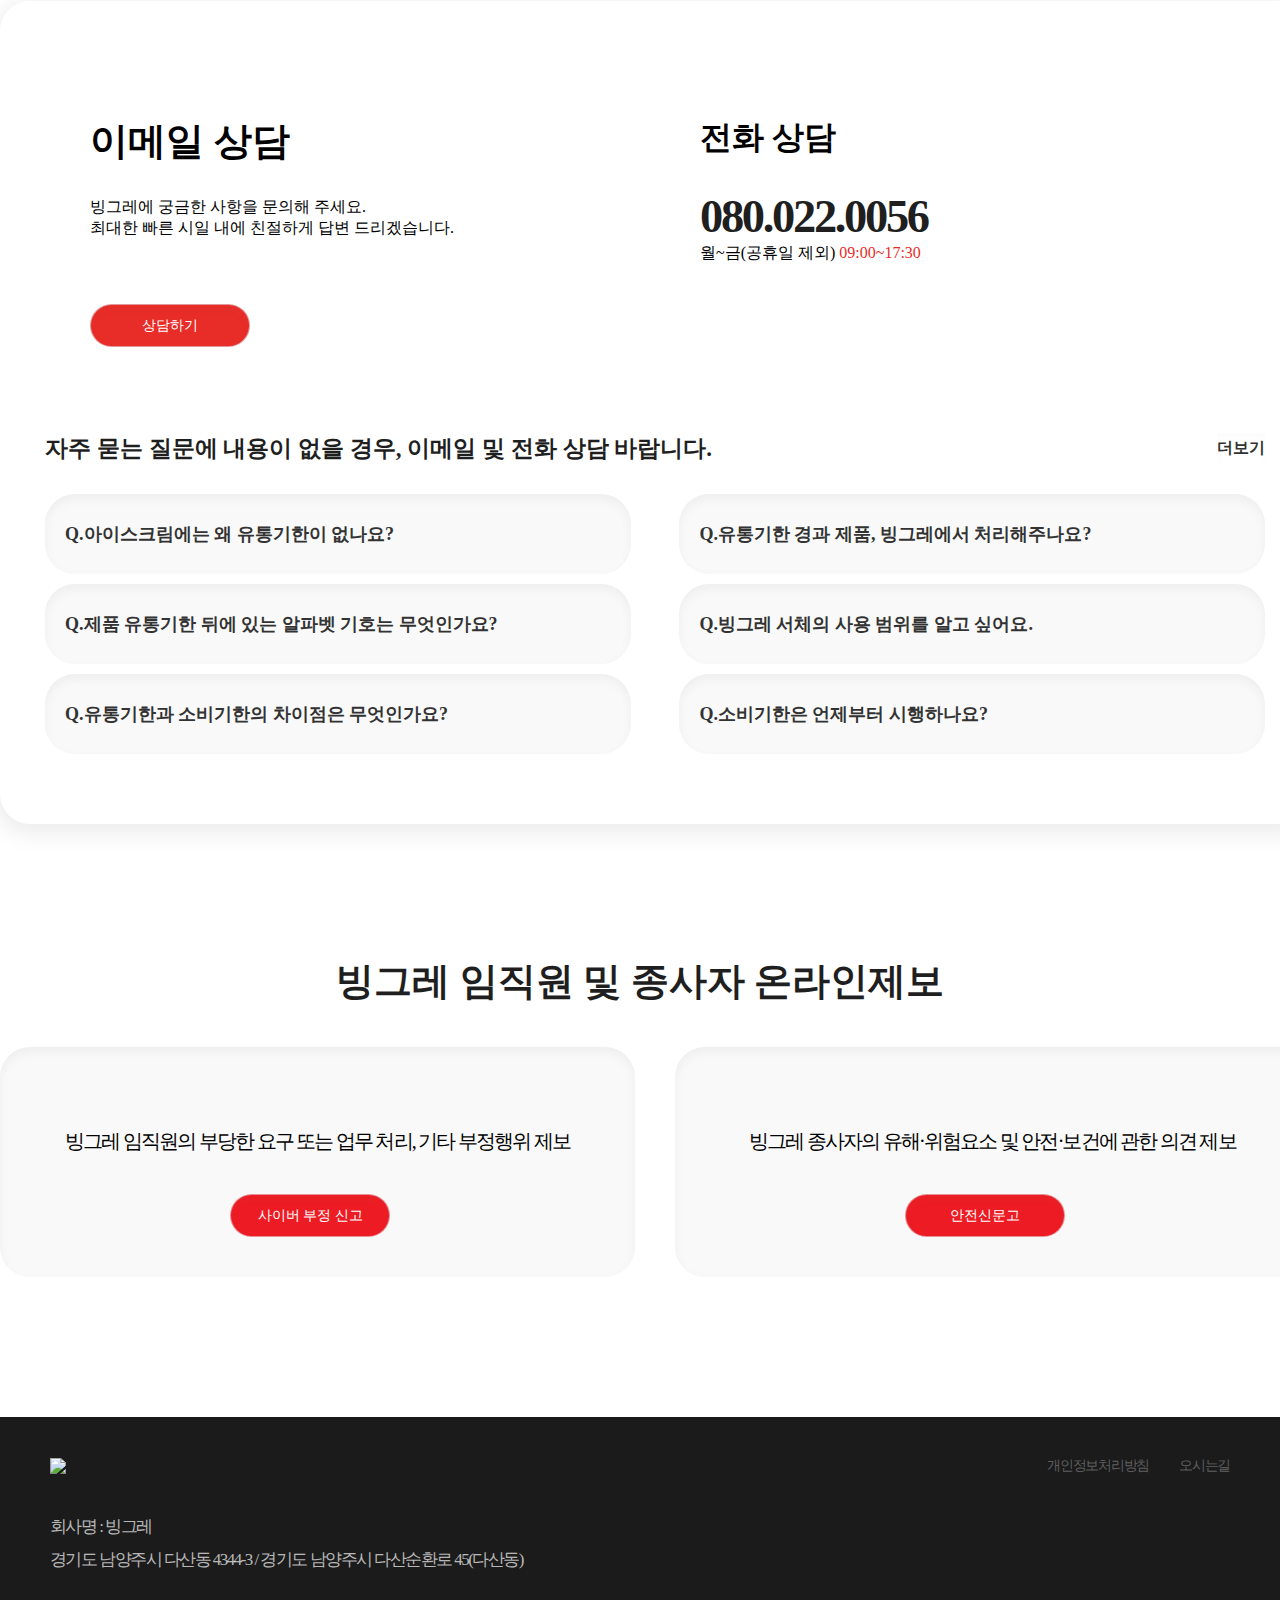
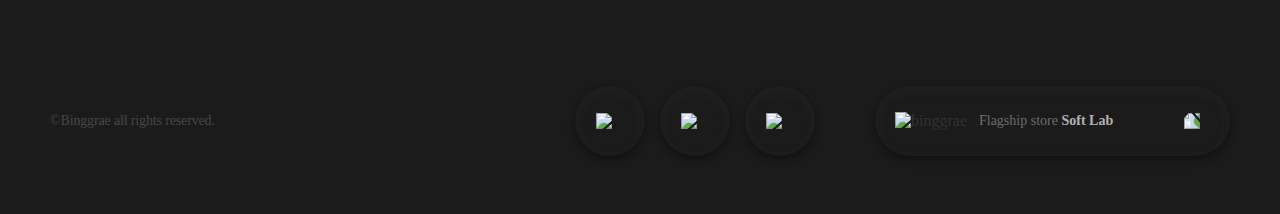
==== commit 21d12f2b: "Merge branch 'master' of https://github.com/hj-over/bingclone" ====
--- a/index.html
+++ b/index.html
@@ -934,7 +934,7 @@
           </ul>
         </div>
         <div class="f-sec3">
-          <div class="copy">&#169;Binggrae all rights reserved.</div>
+          <p class="copy">&#169;Binggrae all rights reserved.</p>
           <div class="sec3-box">
             <div class="sns-box">
               <ul class="sns">
@@ -950,11 +950,17 @@
               </ul>
             </div>
             <div class="flag-store">
-              <a href=""><img src="images/layout/flag_store.png" /> </a>
+              <a href="#">
+                <img src="images/layout/flag_store.png" alt="binggrae" />
+                <span>
+                  Flagship store
+                  <strong>Soft Lab</strong>
+                </span>
+              </a>
+              <img src="images/layout/select_btn01.png" />
             </div>
           </div>
         </div>
-        <div class="f-sec4"></div>
       </footer>
     </div>
   </body>
--- a/css/main.css
+++ b/css/main.css
@@ -138,12 +138,14 @@
   font-weight: 400;
   font-family: "Noto Sans KR", sans-serif;
 }
+
 .header .header-inner .header-bottom .header-bottom-inner .nav .gnb > li a:hover {
   display: block;
   cursor: pointer;
   color: #e0462e;
 }
 .header .header-inner .header-bottom .header-bottom-inner .nav .gnb > li a > span {
+
   position: relative;
 }
 .header .header-inner .header-bottom .header-bottom-inner .nav .gnb .depth2 {
@@ -253,7 +255,7 @@
 .visual {
   position: relative;
   display: block;
-  background: url("/images/main/pc_section01_3.jpg") no-repeat top;
+  background: url("../images/main/pc_section01_3.jpg") no-repeat top;
   background-size: cover;
   padding: 180px 0;
 }
@@ -272,7 +274,7 @@
   margin: 40px auto;
 }
 .visual .visual-inner .search .search-txt {
-  background: url("/images/layout/search_icon.png") no-repeat center left;
+  background: url("../images/layout/search_icon.png") no-repeat center left;
   width: 89%;
   height: 100%;
   padding-left: 30px;
@@ -523,7 +525,6 @@
 }
 .cs .cs-wrap {
   position: relative;
-  display: block;
   width: 1310px;
   background: #fff;
   margin: 0 auto;
@@ -639,6 +640,11 @@
   font-weight: 700;
 }
 
+@media screen and (max-width: 768px) {
+  .cs-top {
+    flex-direction: column;
+  }
+}
 .report {
   position: flex;
   display: block;
@@ -706,7 +712,9 @@
 .footer {
   position: relative;
   display: block;
-  width: 1903px;
+  max-width: 1920px;
+  margin: 0 auto;
+  width: 100%;
   height: 397px;
   background: #1b1b1b;
   padding: 40px 50px 30px;
@@ -746,6 +754,11 @@
 .footer .f-sec3 {
   display: flex;
   justify-content: space-between;
+  align-items: center;
+}
+.footer .f-sec3 .copy {
+  font-size: 14px;
+  letter-spacing: -0.15px;
   color: rgba(255, 255, 255, 0.2);
 }
 .footer .f-sec3 .sec3-box {
@@ -783,4 +796,28 @@
   box-shadow: 0px 4px 8px 1px rgba(0, 0, 0, 0.36), inset 0px 4px 10.8px 2.2px rgba(73, 73, 73, 0.11);
   margin-left: 60px;
   cursor: pointer;
-}/*# sourceMappingURL=main.css.map */
+}
+a {
+  display: flex;
+  align-items: center;
+}
+a img {
+  display: block;
+  margin-right: 12px;
+}
+a span {
+  font-size: 14px;
+  font-weight: 500;
+  color: rgba(153, 153, 153, 0.67);
+  line-height: 1;
+}
+a span strong {
+  color: rgba(255, 255, 255, 0.67);
+}
+
+.footer .f-sec3 .sec3-box .flag-store > img {
+  position: absolute;
+  top: 50%;
+  right: 30px;
+  transform: translateY(-50%) rotate(270deg);
+}
--- a/css/main.css
+++ b/css/main.css
@@ -138,12 +138,14 @@
   font-weight: 400;
   font-family: "Noto Sans KR", sans-serif;
 }
+
 .header .header-inner .header-bottom .header-bottom-inner .nav .gnb > li a:hover {
   display: block;
   cursor: pointer;
   color: #e0462e;
 }
 .header .header-inner .header-bottom .header-bottom-inner .nav .gnb > li a > span {
+
   position: relative;
 }
 .header .header-inner .header-bottom .header-bottom-inner .nav .gnb .depth2 {
@@ -253,7 +255,7 @@
 .visual {
   position: relative;
   display: block;
-  background: url("/images/main/pc_section01_3.jpg") no-repeat top;
+  background: url("../images/main/pc_section01_3.jpg") no-repeat top;
   background-size: cover;
   padding: 180px 0;
 }
@@ -272,7 +274,7 @@
   margin: 40px auto;
 }
 .visual .visual-inner .search .search-txt {
-  background: url("/images/layout/search_icon.png") no-repeat center left;
+  background: url("../images/layout/search_icon.png") no-repeat center left;
   width: 89%;
   height: 100%;
   padding-left: 30px;
@@ -523,7 +525,6 @@
 }
 .cs .cs-wrap {
   position: relative;
-  display: block;
   width: 1310px;
   background: #fff;
   margin: 0 auto;
@@ -639,6 +640,11 @@
   font-weight: 700;
 }
 
+@media screen and (max-width: 768px) {
+  .cs-top {
+    flex-direction: column;
+  }
+}
 .report {
   position: flex;
   display: block;
@@ -706,7 +712,9 @@
 .footer {
   position: relative;
   display: block;
-  width: 1903px;
+  max-width: 1920px;
+  margin: 0 auto;
+  width: 100%;
   height: 397px;
   background: #1b1b1b;
   padding: 40px 50px 30px;
@@ -746,6 +754,11 @@
 .footer .f-sec3 {
   display: flex;
   justify-content: space-between;
+  align-items: center;
+}
+.footer .f-sec3 .copy {
+  font-size: 14px;
+  letter-spacing: -0.15px;
   color: rgba(255, 255, 255, 0.2);
 }
 .footer .f-sec3 .sec3-box {
@@ -783,4 +796,28 @@
   box-shadow: 0px 4px 8px 1px rgba(0, 0, 0, 0.36), inset 0px 4px 10.8px 2.2px rgba(73, 73, 73, 0.11);
   margin-left: 60px;
   cursor: pointer;
-}/*# sourceMappingURL=main.css.map */
+}
+a {
+  display: flex;
+  align-items: center;
+}
+a img {
+  display: block;
+  margin-right: 12px;
+}
+a span {
+  font-size: 14px;
+  font-weight: 500;
+  color: rgba(153, 153, 153, 0.67);
+  line-height: 1;
+}
+a span strong {
+  color: rgba(255, 255, 255, 0.67);
+}
+
+.footer .f-sec3 .sec3-box .flag-store > img {
+  position: absolute;
+  top: 50%;
+  right: 30px;
+  transform: translateY(-50%) rotate(270deg);
+}
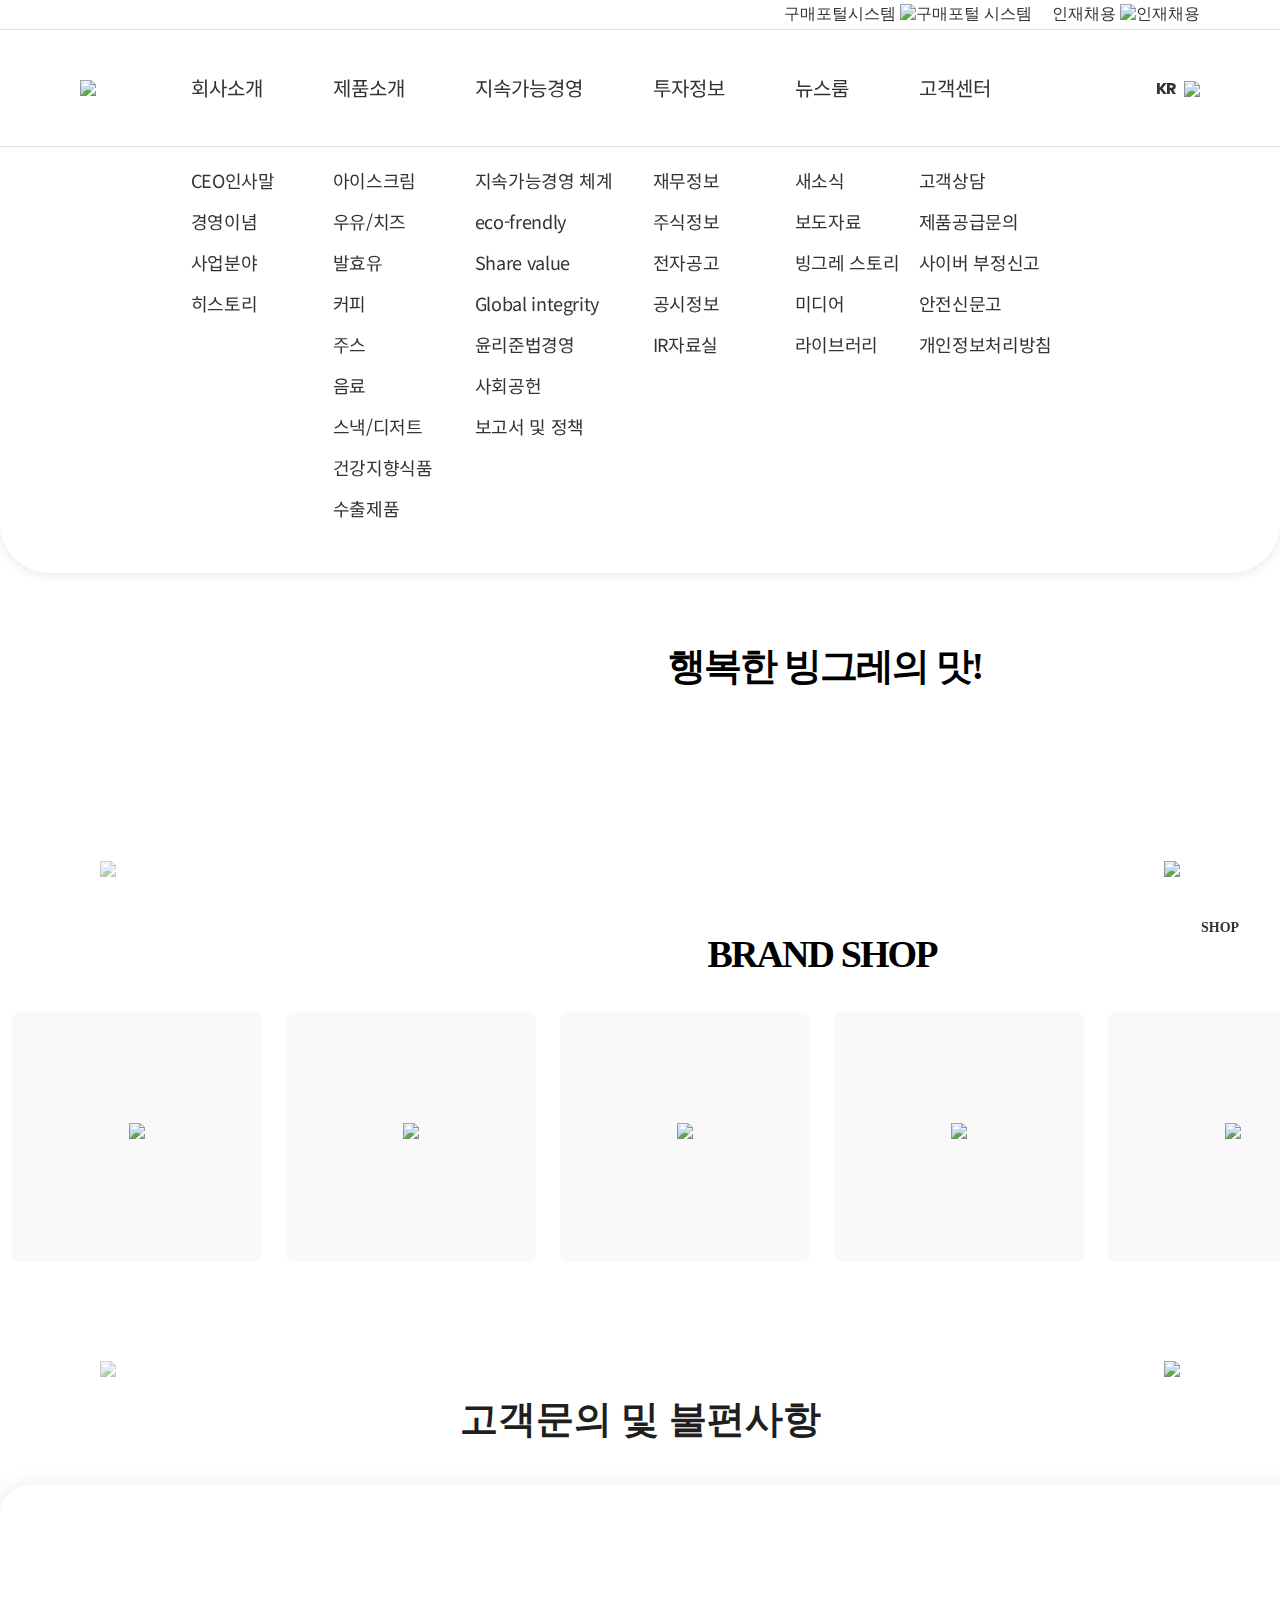
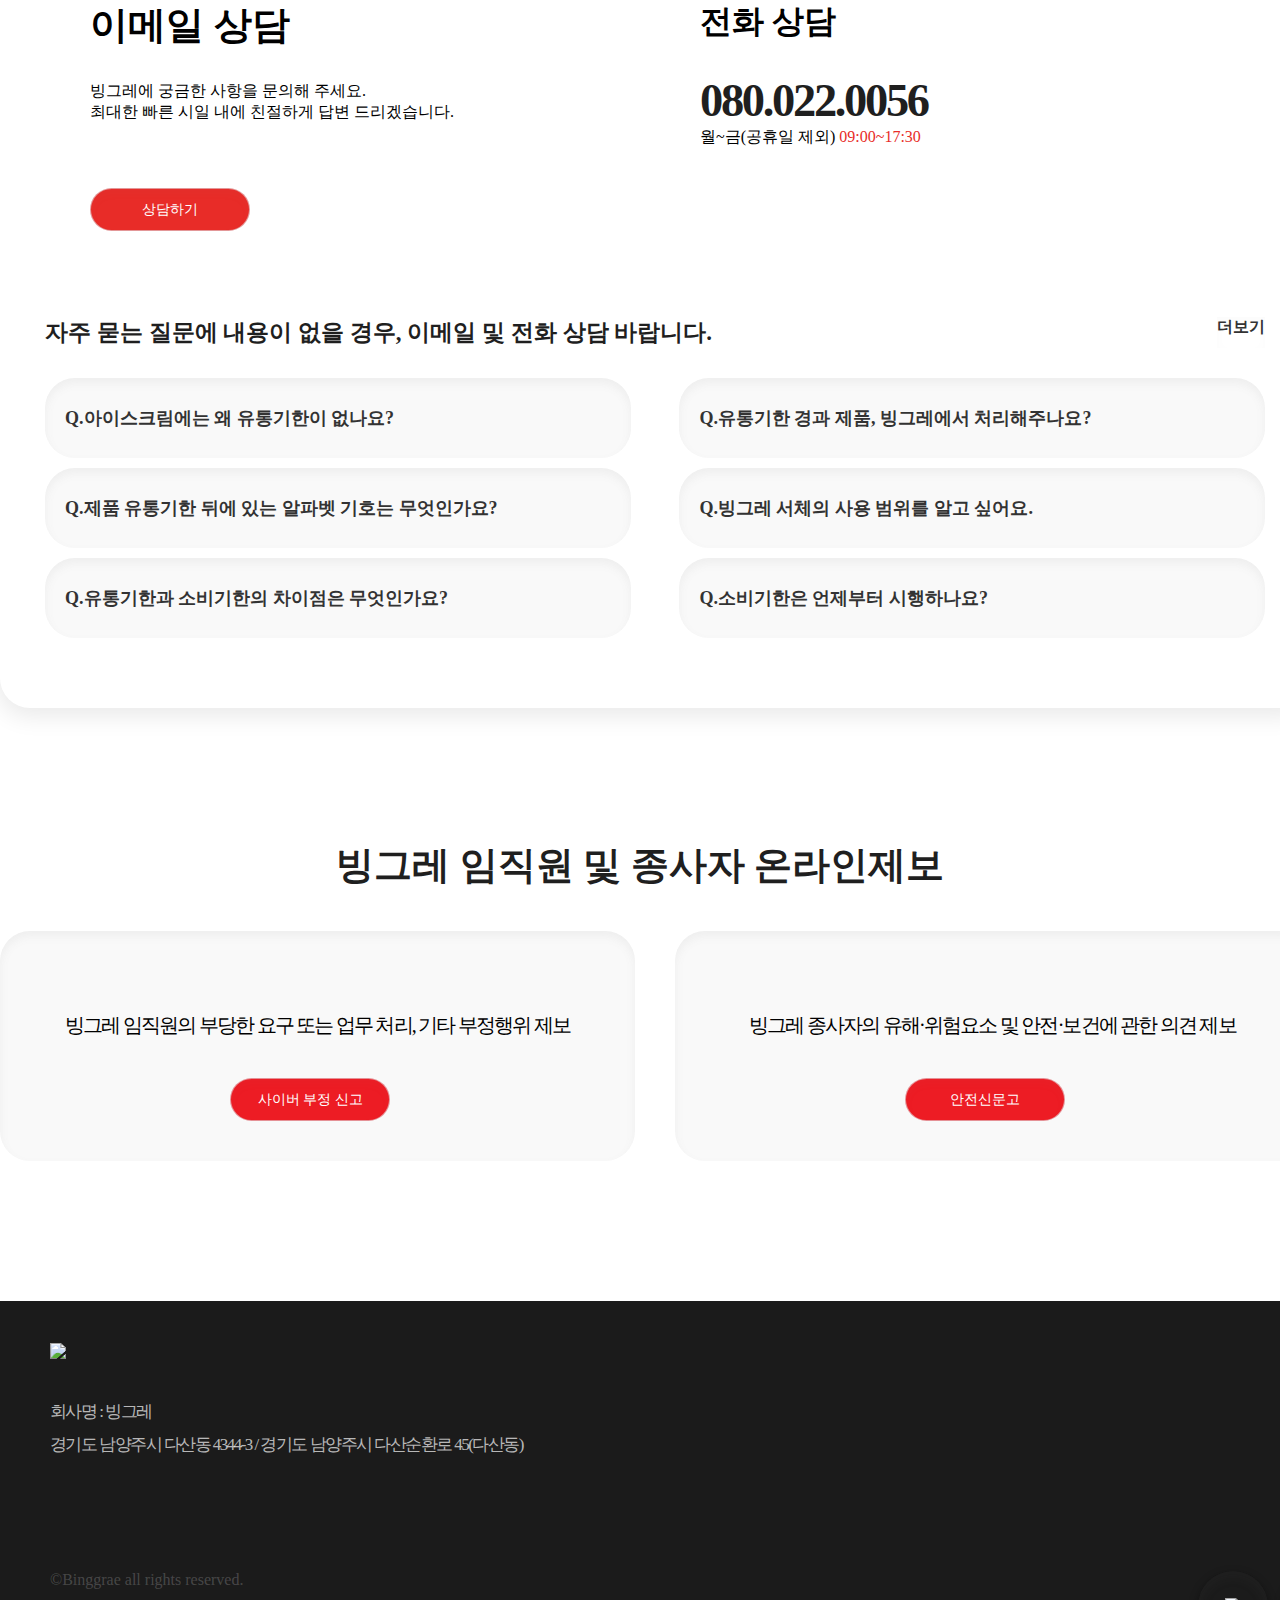
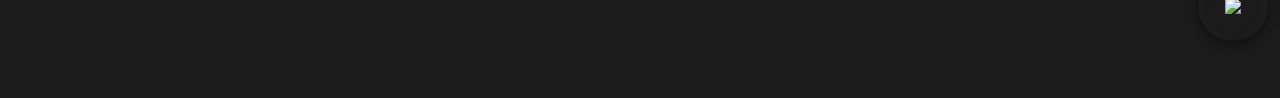
==== commit 3fec3ca2: "'mamuri'" ====
--- a/index.html
+++ b/index.html
@@ -527,441 +527,3 @@
         </div>
     </body>
 </html>
-      sizes="32x32"
-      href="images/icon/favicon-32x32.png"
-    />
-    <link
-      rel="icon"
-      type="image/png"
-      sizes="16x16"
-      href="images/icon/favicon-16x16.png"
-    />
-    <link rel="manifest" href="images/icon/site.webmanifest" />
-    <link
-      rel="mask-icon"
-      href="images/icon/safari-pinned-tab.svg"
-      color="#5bbad5"
-    />
-    <title>빙그레</title>
-    <!-- jQuery -->
-    <script
-      src="https://code.jquery.com/jquery-3.6.1.min.js"
-      integrity="sha256-o88AwQnZB+VDvE9tvIXrMQaPlFFSUTR+nldQm1LuPXQ="
-      crossorigin="anonymous"
-    ></script>
-    <!--[if lt IE 9]>
-      <script src="js/html5shiv.js"></script>
-    <![endif]-->
-    <script src="js/prefixfree.min.js"></script>
-    <!-- Respose -->
-    <script src="js/respond.min.js"></script>
-
-    <link rel="stylesheet" href="css/normalize.css" />
-    <!-- fontello -->
-    <link rel="stylesheet" href="css/fontello/css/fontello.css" />
-    <!-- fontawsome -->
-    <link
-      rel="stylesheet"
-      href="https://cdnjs.cloudflare.com/ajax/libs/font-awesome/6.2.1/css/all.min.css"
-      integrity="sha512-MV7K8+y+gLIBoVD59lQIYicR65iaqukzvf/nwasF0nqhPay5w/9lJmVM2hMDcnK1OnMGCdVK+iQrJ7lzPJQd1w=="
-      crossorigin="anonymous"
-      referrerpolicy="no-referrer"
-    />
-    <link rel="stylesheet" href="css/main.css" />
-    <script src="./js/main.js" defer></script>
-  </head>
-  <body>
-    <div class="wrap">
-      <!-- 상단 -->
-      <header class="header">
-        <div class="header-bg"></div>
-        <div class="header-inner">
-          <div class="header-top">
-            <a href="#" class="buy">
-              구매포털시스템
-              <img
-                src="/images/layout/link_arrow02.png"
-                alt="구매포털 시스템"
-              />
-            </a>
-            <a href="#" class="job">
-              인재채용
-              <img src="/images/layout/link_arrow02.png" alt="인재채용" />
-            </a>
-          </div>
-          <div class="header-bottom">
-            <div class="header-bottom-inner">
-              <a href="index.html" class="logo"
-                ><img src="/images/layout/logo-pc.png" />
-              </a>
-              <nav class="nav">
-                <ul class="gnb">
-                  <li>
-                    <a href="#"><span>회사소개</span></a>
-                    <ul class="depth2">
-                      <li><a href="#"> CEO인사말</a></li>
-                      <li><a href="#"> 경영이념</a></li>
-                      <li><a href="#"> 사업분야</a></li>
-                      <li><a href="#"> 히스토리</a></li>
-                    </ul>
-                  </li>
-                  <li>
-                    <a href="#"><span>제품소개</span></a>
-                    <ul class="depth2">
-                      <li><a href="#"> 아이스크림</a></li>
-                      <li><a href="#"> 우유/치즈</a></li>
-                      <li><a href="#"> 발효유</a></li>
-                      <li><a href="#"> 커피</a></li>
-                      <li><a href="#"> 주스</a></li>
-                      <li><a href="#"> 음료</a></li>
-                      <li>
-                        <a href="#"> 스낵/디저트</a>
-                      </li>
-                      <li>
-                        <a href="#"> 건강지향식품</a>
-                      </li>
-                      <li><a href="#"> 수출제품</a></li>
-                    </ul>
-                  </li>
-                  <li>
-                    <a href="#"><span>지속가능경영</span></a>
-                    <ul class="depth2">
-                      <li>
-                        <a href="#"> 지속가능경영 체계</a>
-                      </li>
-                      <li>
-                        <a href="#"> eco-frendly</a>
-                      </li>
-                      <li>
-                        <a href="#"> Share value </a>
-                      </li>
-                      <li>
-                        <a href="#">Global integrity</a>
-                      </li>
-                      <li>
-                        <a href="#">윤리준법경영</a>
-                      </li>
-                      <li><a href="#">사회공헌</a></li>
-                      <li>
-                        <a href="#"> 보고서 및 정책</a>
-                      </li>
-                    </ul>
-                  </li>
-                  <li>
-                    <a href="#"><span>투자정보</span></a>
-                    <ul class="depth2">
-                      <li><a href="#"> 재무정보</a></li>
-                      <li><a href="#"> 주식정보</a></li>
-                      <li><a href="#"> 전자공고 </a></li>
-                      <li><a href="#">공시정보</a></li>
-                      <li><a href="#">IR자료실</a></li>
-                    </ul>
-                  </li>
-                  <li>
-                    <a href="#"><span>뉴스룸</span></a>
-                    <ul class="depth2">
-                      <li><a href="#"> 새소식</a></li>
-                      <li><a href="#"> 보도자료</a></li>
-                      <li>
-                        <a href="#"> 빙그레 스토리</a>
-                      </li>
-                      <li><a href="#"> 미디어</a></li>
-                      <li><a href="#"> 라이브러리</a></li>
-                    </ul>
-                  </li>
-                  <li>
-                    <a href="#"><span>고객센터</span></a>
-                    <ul class="depth2">
-                      <li><a href="#"> 고객상담</a></li>
-                      <li>
-                        <a href="#"> 제품공급문의</a>
-                      </li>
-                      <li>
-                        <a href="#"> 사이버 부정신고</a>
-                      </li>
-                      <li><a href="#"> 안전신문고</a></li>
-                      <li>
-                        <a href="#"> 개인정보처리방침</a>
-                      </li>
-                    </ul>
-                  </li>
-                </ul>
-              </nav>
-              <div class="lang">
-                <div class="lang-list">
-                  <a href="#" alt="kr">
-                    kr
-                    <img src="/images/layout/lang_btn.png" />
-                  </a>
-                  <ul class="lang-en">
-                    <li><a href="#">kr</a></li>
-                    <li><a href="#">en</a></li>
-                    <li><a href="#">cn</a></li>
-                  </ul>
-                </div>
-                <button>
-                  <span></span>
-                  <span></span>
-                  <span></span>
-                </button>
-              </div>
-            </div>
-          </div>
-        </div>
-      </header>
-      <!-- 비주얼 -->
-      <section class="visual">
-        <div class="visual-inner">
-          <div class="visual-main">
-            <img
-              src="/images/layout/sec01_logo_3.png"
-              alt="로고"
-              class="back"
-            />
-            <div class="search">
-              <input
-                type="text"
-                placeholder="제품명을 입력해 주세요"
-                class="search-txt"
-              />
-              <div class="search-bt">search</div>
-              <div class="shop">
-                <ul>
-                  <li><a href="#">#링키바</a></li>
-                  <li><a href="#">#더단백</a></li>
-                  <li><a href="#">#요플레 프로틴</a></li>
-                  <li><a href="#">#바나나맛우유</a></li>
-                </ul>
-              </div>
-            </div>
-          </div>
-        </div>
-      </section>
-      <!-- 슬라이더 -->
-      <section class="slide">
-        <div class="slide-inner">
-          <div class="slide-inner-top">
-            <h3>행복한 빙그레의 맛!</h3>
-            <div class="slide-inner-prevbtn">
-              <img src="images/layout/prev_arrow.png" />
-            </div>
-            <div class="slide-inner-nextbtn">
-              <img src="images/layout/next_arrow.png" />
-            </div>
-            <ul class="slide-list">
-              <li class="view-start">
-                <img src="images/item/sec02_img01.png" /><a
-                  href="#"
-                  class="view"
-                  >아이스크림</a
-                >
-              </li>
-              <li class="view-start">
-                <img src="images/item/sec02_img02.png" /><a
-                  href="#"
-                  class="view"
-                  >우유/치즈</a
-                >
-              </li>
-              <li class="view-start">
-                <img src="images/item/sec02_img03.png" /><a
-                  href="#"
-                  class="view"
-                  >발효유</a
-                >
-              </li>
-              <li class="view-start">
-                <img src="images/item/sec02_img04.png" /><a
-                  href="#"
-                  class="view"
-                  >커피</a
-                >
-              </li>
-              <li class="view-start">
-                <img src="images/item/sec02_img06.png" /><a
-                  href="#"
-                  class="view"
-                  >주스</a
-                >
-              </li>
-              <li class="view-start">
-                <img src="images/item/sec02_img05.png" /><a
-                  href="#"
-                  class="view"
-                  >음료</a
-                >
-              </li>
-            </ul>
-          </div>
-          <div class="slide-inner-bottom">
-            <h3>BRAND SHOP</h3>
-            <div class="slide-inner-prevbtn">
-              <img src="images/layout/prev_arrow.png" />
-            </div>
-            <div class="slide-inner-nextbtn">
-              <img src="images/layout/next_arrow.png" />
-            </div>
-            <ul class="slide-list">
-              <li>
-                <img src="images/layout/sec02_logo01.png" />
-              </li>
-              <li>
-                <img src="images/layout/sec02_logo02.png" />
-              </li>
-              <li>
-                <img src="images/layout/sec02_logo03.png" />
-              </li>
-              <li>
-                <img src="images/layout/sec02_logo04.png" />
-              </li>
-              <li>
-                <img src="images/layout/sec02_logo05.png" />
-              </li>
-              <li>
-                <img src="images/layout/sec02_logo06.png" />
-              </li>
-            </ul>
-          </div>
-        </div>
-      </section>
-      <!-- 고객문의 -->
-      <section class="cs">
-        <h3>고객문의 및 불편사항</h3>
-        <div class="cs-wrap">
-          <div class="cs-top">
-            <div class="top-email">
-              <h4>이메일 상담</h4>
-              <p>
-                빙그레에 궁금한 사항을 문의해 주세요. <br />
-                최대한 빠른 시일 내에 친절하게 답변 드리겠습니다.
-              </p>
-              <span class="advice">
-                <a href="#">상담하기</a>
-              </span>
-            </div>
-            <div class="top-call">
-              <h4>전화 상담</h4>
-              <p class="tel">080.022.0056</p>
-              <p class="time">
-                월~금(공휴일 제외)
-                <span>09:00~17:30</span>
-              </p>
-            </div>
-          </div>
-          <div class="cs-bottom">
-            <div class="faq">
-              <h4>
-                <span class="faq-title">
-                  자주 묻는 질문에 내용이 없을 경우, 이메일 및 전화 상담
-                  바랍니다.
-                </span>
-                <a href="#">더보기</a>
-              </h4>
-              <div class="faq-wrap">
-                <div class="faq-left">
-                  <ul>
-                    <li>
-                      <a href="#">Q.아이스크림에는 왜 유통기한이 없나요?</a>
-                    </li>
-                    <li>
-                      <a href="#">
-                        Q.제품 유통기한 뒤에 있는 알파벳 기호는 무엇인가요?</a
-                      >
-                    </li>
-                    <li>
-                      <a href="#">
-                        Q.유통기한과 소비기한의 차이점은 무엇인가요?
-                      </a>
-                    </li>
-                  </ul>
-                </div>
-                <div class="faq-right">
-                  <ul>
-                    <li>
-                      <a href="">
-                        Q.유통기한 경과 제품, 빙그레에서 처리해주나요?
-                      </a>
-                    </li>
-                    <li>
-                      <a href=""> Q.빙그레 서체의 사용 범위를 알고 싶어요.</a>
-                    </li>
-                    <li>
-                      <a href=""> Q.소비기한은 언제부터 시행하나요?</a>
-                    </li>
-                  </ul>
-                </div>
-              </div>
-            </div>
-          </div>
-        </div>
-      </section>
-      <!-- 제보 -->
-      <section class="report">
-        <h3>빙그레 임직원 및 종사자 온라인제보</h3>
-        <div class="report-wrap">
-          <div class="report-left">
-            <p>
-              빙그레 임직원의 부당한 요구 또는 업무 처리, 기타 부정행위 제보
-            </p>
-            <span class="report-bt"><a href="#">사이버 부정 신고</a></span>
-          </div>
-          <div class="report-right">
-            <p>빙그레 종사자의 유해·위험요소 및 안전·보건에 관한 의견 제보</p>
-            <span class="report-bt"><a href="#">안전신문고</a></span>
-          </div>
-        </div>
-      </section>
-      <!-- 하단 -->
-      <footer class="footer">
-        <div class="f-sec1">
-          <div class="f-logo">
-            <img src="images/layout/f_logo.png" />
-          </div>
-          <ul class="f-right">
-            <li><a href="#">개인정보처리방침</a></li>
-            <li><a href="#">오시는길</a></li>
-          </ul>
-        </div>
-        <div class="f-sec2">
-          <ul>
-            <li><span>회사명 : 빙그레</span></li>
-            <li>
-              <span>
-                경기도 남양주시 다산동 4344-3 / 경기도 남양주시 다산순환로
-                45(다산동)
-              </span>
-            </li>
-          </ul>
-        </div>
-        <div class="f-sec3">
-          <p class="copy">&#169;Binggrae all rights reserved.</p>
-          <div class="sec3-box">
-            <div class="sns-box">
-              <ul class="sns">
-                <li>
-                  <a href="#"><img src="images/layout/footer_sns01.png" /></a>
-                </li>
-                <li>
-                  <a href="#"><img src="images/layout/footer_sns02.png" /></a>
-                </li>
-                <li>
-                  <a href="#"><img src="images/layout/footer_sns03.png" /></a>
-                </li>
-              </ul>
-            </div>
-            <div class="flag-store">
-              <a href="#">
-                <img src="images/layout/flag_store.png" alt="binggrae" />
-                <span>
-                  Flagship store
-                  <strong>Soft Lab</strong>
-                </span>
-              </a>
-              <img src="images/layout/select_btn01.png" />
-            </div>
-          </div>
-        </div>
-      </footer>
-    </div>
-  </body>
-</html>
--- a/css/main.css
+++ b/css/main.css
@@ -47,13 +47,15 @@
   z-index: 9999999;
 }
 .header:hover .header-bg {
+  visibility: visible;
+  opacity: 1;
   top: 0;
-  transition: all 0.8s;
+  transition: all 0.4s;
 }
 .header:hover .depth2 {
   visibility: visible !important;
   opacity: 1 !important;
-  transition: visibility 0.8s 0.5s, opacity 0.8s 0.5s;
+  transition: visibility 0.6s 0.5s, opacity 0.8s 0.5s;
 }
 .header:hover .header-bottom {
   border-bottom: 1px solid #e0e0e0;
@@ -61,12 +63,12 @@
 .header .header-bg {
   position: absolute;
   left: 0;
-  top: -573px;
   width: 100%;
   height: 573px;
   border-radius: 0 0 50px 50px;
   box-shadow: 0px 2px 9.8px 0.2px rgba(0, 0, 0, 0.08);
   background-color: #fff;
+  opacity: 0;
 }
 .header .header-inner {
   position: relative;
@@ -138,14 +140,12 @@
   font-weight: 400;
   font-family: "Noto Sans KR", sans-serif;
 }
-
 .header .header-inner .header-bottom .header-bottom-inner .nav .gnb > li a:hover {
   display: block;
   cursor: pointer;
   color: #e0462e;
 }
 .header .header-inner .header-bottom .header-bottom-inner .nav .gnb > li a > span {
-
   position: relative;
 }
 .header .header-inner .header-bottom .header-bottom-inner .nav .gnb .depth2 {
@@ -168,33 +168,32 @@
   display: inline-block;
   color: #e0462e;
 }
-
-.lang {
+.header .header-inner .header-bottom .header-bottom-inner .lang {
   display: flex;
   justify-content: space-between;
   align-items: center;
   white-space: nowrap;
   font-weight: 800;
 }
-.lang .lang-list {
-  position: relative;
-}
-.lang .lang-list:hover .lang-en {
+.header .header-inner .header-bottom .header-bottom-inner .lang .lang-list {
+  position: relative;
+}
+.header .header-inner .header-bottom .header-bottom-inner .lang .lang-list:hover .lang-en {
   cursor: pointer;
   opacity: 1;
   z-index: 999999;
 }
-.lang .lang-list a {
+.header .header-inner .header-bottom .header-bottom-inner .lang .lang-list a {
   font-family: "Poppins", sans-serif;
   font-weight: bold;
   font-size: 16px;
   letter-spacing: -0.5px;
   text-transform: uppercase;
 }
-.lang .lang-list a img {
+.header .header-inner .header-bottom .header-bottom-inner .lang .lang-list a img {
   margin-left: 5px;
 }
-.lang .lang-list ul {
+.header .header-inner .header-bottom .header-bottom-inner .lang .lang-list ul {
   position: absolute;
   left: 50%;
   transform: translateX(-50%);
@@ -205,12 +204,12 @@
   box-shadow: 0px 3px 7px 0 rgba(0, 0, 0, 0.05);
   opacity: 0;
 }
-.lang .lang-list ul li {
+.header .header-inner .header-bottom .header-bottom-inner .lang .lang-list ul li {
   padding: 5px 10px;
   text-transform: uppercase;
   text-align: center;
 }
-.lang button {
+.header .header-inner .header-bottom .header-bottom-inner .lang button {
   position: relative;
   display: inline-block;
   width: 26px;
@@ -220,20 +219,20 @@
   border: 0;
   margin-left: 30px;
 }
-.lang button span {
+.header .header-inner .header-bottom .header-bottom-inner .lang button span {
   position: absolute;
   left: 0;
   width: 100%;
   height: 2px;
   background: #000;
 }
-.lang button span:nth-child(1) {
+.header .header-inner .header-bottom .header-bottom-inner .lang button span:nth-child(1) {
   top: 0;
 }
-.lang button span:nth-child(2) {
+.header .header-inner .header-bottom .header-bottom-inner .lang button span:nth-child(2) {
   top: calc(50% - 1px);
 }
-.lang button span:nth-child(3) {
+.header .header-inner .header-bottom .header-bottom-inner .lang button span:nth-child(3) {
   bottom: 0;
 }
 
@@ -255,7 +254,7 @@
 .visual {
   position: relative;
   display: block;
-  background: url("../images/main/pc_section01_3.jpg") no-repeat top;
+  background: url("/images/main/pc_section01_3.jpg") no-repeat top;
   background-size: cover;
   padding: 180px 0;
 }
@@ -263,6 +262,10 @@
   width: 100%;
   position: relative;
   text-align: center;
+}
+.visual .visual-inner .visual-main {
+  max-width: 100%;
+  height: auto;
 }
 .visual .visual-inner .search {
   position: relative;
@@ -274,7 +277,7 @@
   margin: 40px auto;
 }
 .visual .visual-inner .search .search-txt {
-  background: url("../images/layout/search_icon.png") no-repeat center left;
+  background: url("/images/layout/search_icon.png") no-repeat center left;
   width: 89%;
   height: 100%;
   padding-left: 30px;
@@ -323,6 +326,12 @@
 @media screen and (max-width: 768px) {
   .visual .visual-inner .visual-main {
     position: relative;
+    width: 100%;
+  }
+  .visual .visual-inner .visual-main .img {
+    max-width: 100%;
+    height: auto;
+    text-align: center;
   }
 }
 .slide-inner {
@@ -370,6 +379,8 @@
 .slide-inner-top {
   margin: 0 auto;
   margin-bottom: 120px;
+  width: 1650px;
+  overflow: hidden;
 }
 
 .slide-inner-top > h3 {
@@ -396,7 +407,10 @@
 }
 
 .slide-inner-top .slide-list {
-  display: flex;
+  opacity: 0;
+  display: flex;
+  transition: all 2s;
+  transform: translateX(0);
 }
 
 .slide-inner-top .slide-list > li {
@@ -405,17 +419,42 @@
   justify-content: space-around;
   align-items: center;
   line-height: 20px;
+  transform: translateY(100px);
   margin: 12px;
   transition: all 300ms;
 }
 
-.slide-inner-top .slide-list > li:hover {
-  transform: translateY(-30px);
+.slide-inner-top .slide-list > li:nth-child(1) {
+  transition: all 2000ms;
+}
+
+.slide-inner-top .slide-list > li:nth-child(2) {
+  transition: all 2500ms;
+}
+
+.slide-inner-top .slide-list > li:nth-child(3) {
+  transition: all 3000ms;
+}
+
+.slide-inner-top .slide-list > li:nth-child(4) {
+  transition: all 3500ms;
+}
+
+.slide-inner-top .slide-list > li:nth-child(5) {
+  transition: all 4000ms;
+}
+
+.slide-inner-top .slide-list > li:nth-child(6) {
+  transition: all 4500ms;
 }
 
 .slide-inner-top .slide-list > li:hover > a {
   background: #e82c28;
   color: #fff;
+}
+
+.slide-inner-top .slide-list > li:hover {
+  transform: translateY(-30px) !important;
 }
 
 .slide-inner-top .slide-list > li > img {
@@ -525,6 +564,7 @@
 }
 .cs .cs-wrap {
   position: relative;
+  display: block;
   width: 1310px;
   background: #fff;
   margin: 0 auto;
@@ -640,11 +680,6 @@
   font-weight: 700;
 }
 
-@media screen and (max-width: 768px) {
-  .cs-top {
-    flex-direction: column;
-  }
-}
 .report {
   position: flex;
   display: block;
@@ -712,9 +747,7 @@
 .footer {
   position: relative;
   display: block;
-  max-width: 1920px;
-  margin: 0 auto;
-  width: 100%;
+  width: 1903px;
   height: 397px;
   background: #1b1b1b;
   padding: 40px 50px 30px;
@@ -754,11 +787,6 @@
 .footer .f-sec3 {
   display: flex;
   justify-content: space-between;
-  align-items: center;
-}
-.footer .f-sec3 .copy {
-  font-size: 14px;
-  letter-spacing: -0.15px;
   color: rgba(255, 255, 255, 0.2);
 }
 .footer .f-sec3 .sec3-box {
@@ -796,28 +824,4 @@
   box-shadow: 0px 4px 8px 1px rgba(0, 0, 0, 0.36), inset 0px 4px 10.8px 2.2px rgba(73, 73, 73, 0.11);
   margin-left: 60px;
   cursor: pointer;
-}
-a {
-  display: flex;
-  align-items: center;
-}
-a img {
-  display: block;
-  margin-right: 12px;
-}
-a span {
-  font-size: 14px;
-  font-weight: 500;
-  color: rgba(153, 153, 153, 0.67);
-  line-height: 1;
-}
-a span strong {
-  color: rgba(255, 255, 255, 0.67);
-}
-
-.footer .f-sec3 .sec3-box .flag-store > img {
-  position: absolute;
-  top: 50%;
-  right: 30px;
-  transform: translateY(-50%) rotate(270deg);
-}
+}/*# sourceMappingURL=main.css.map */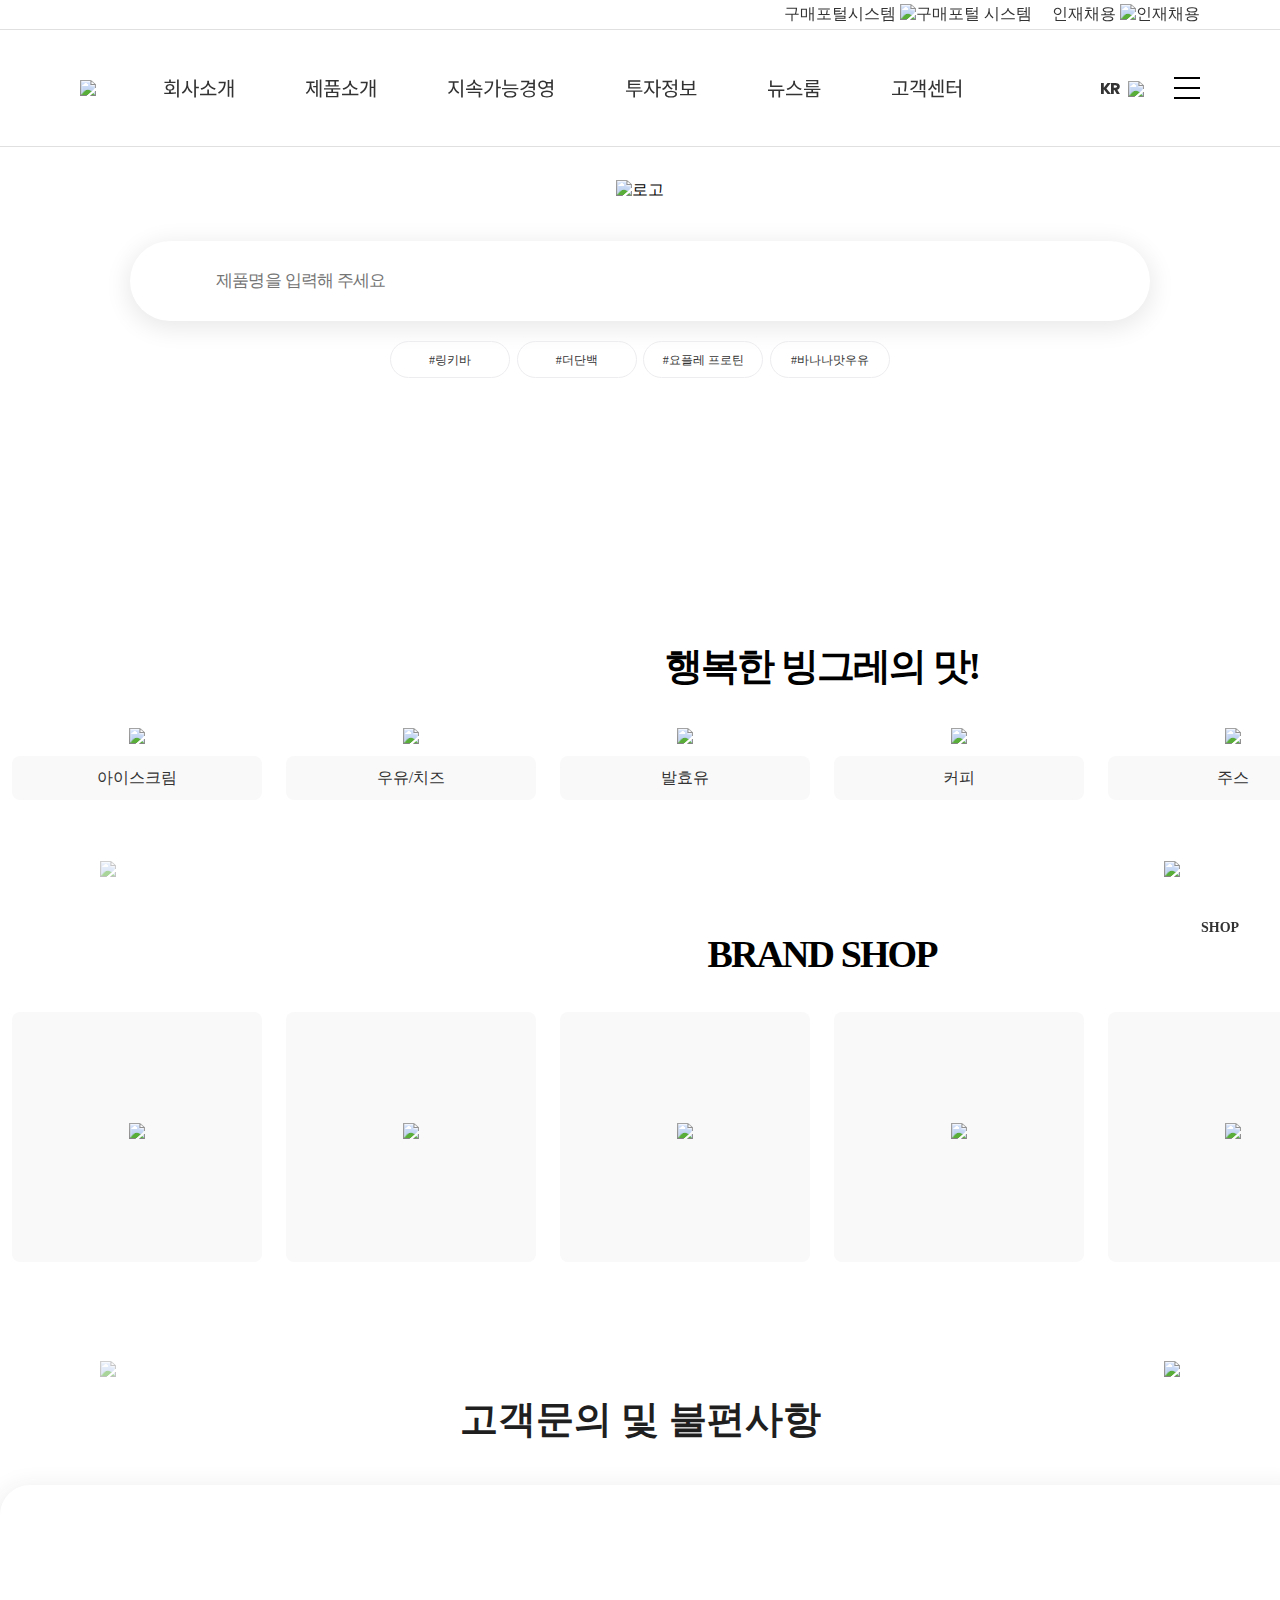
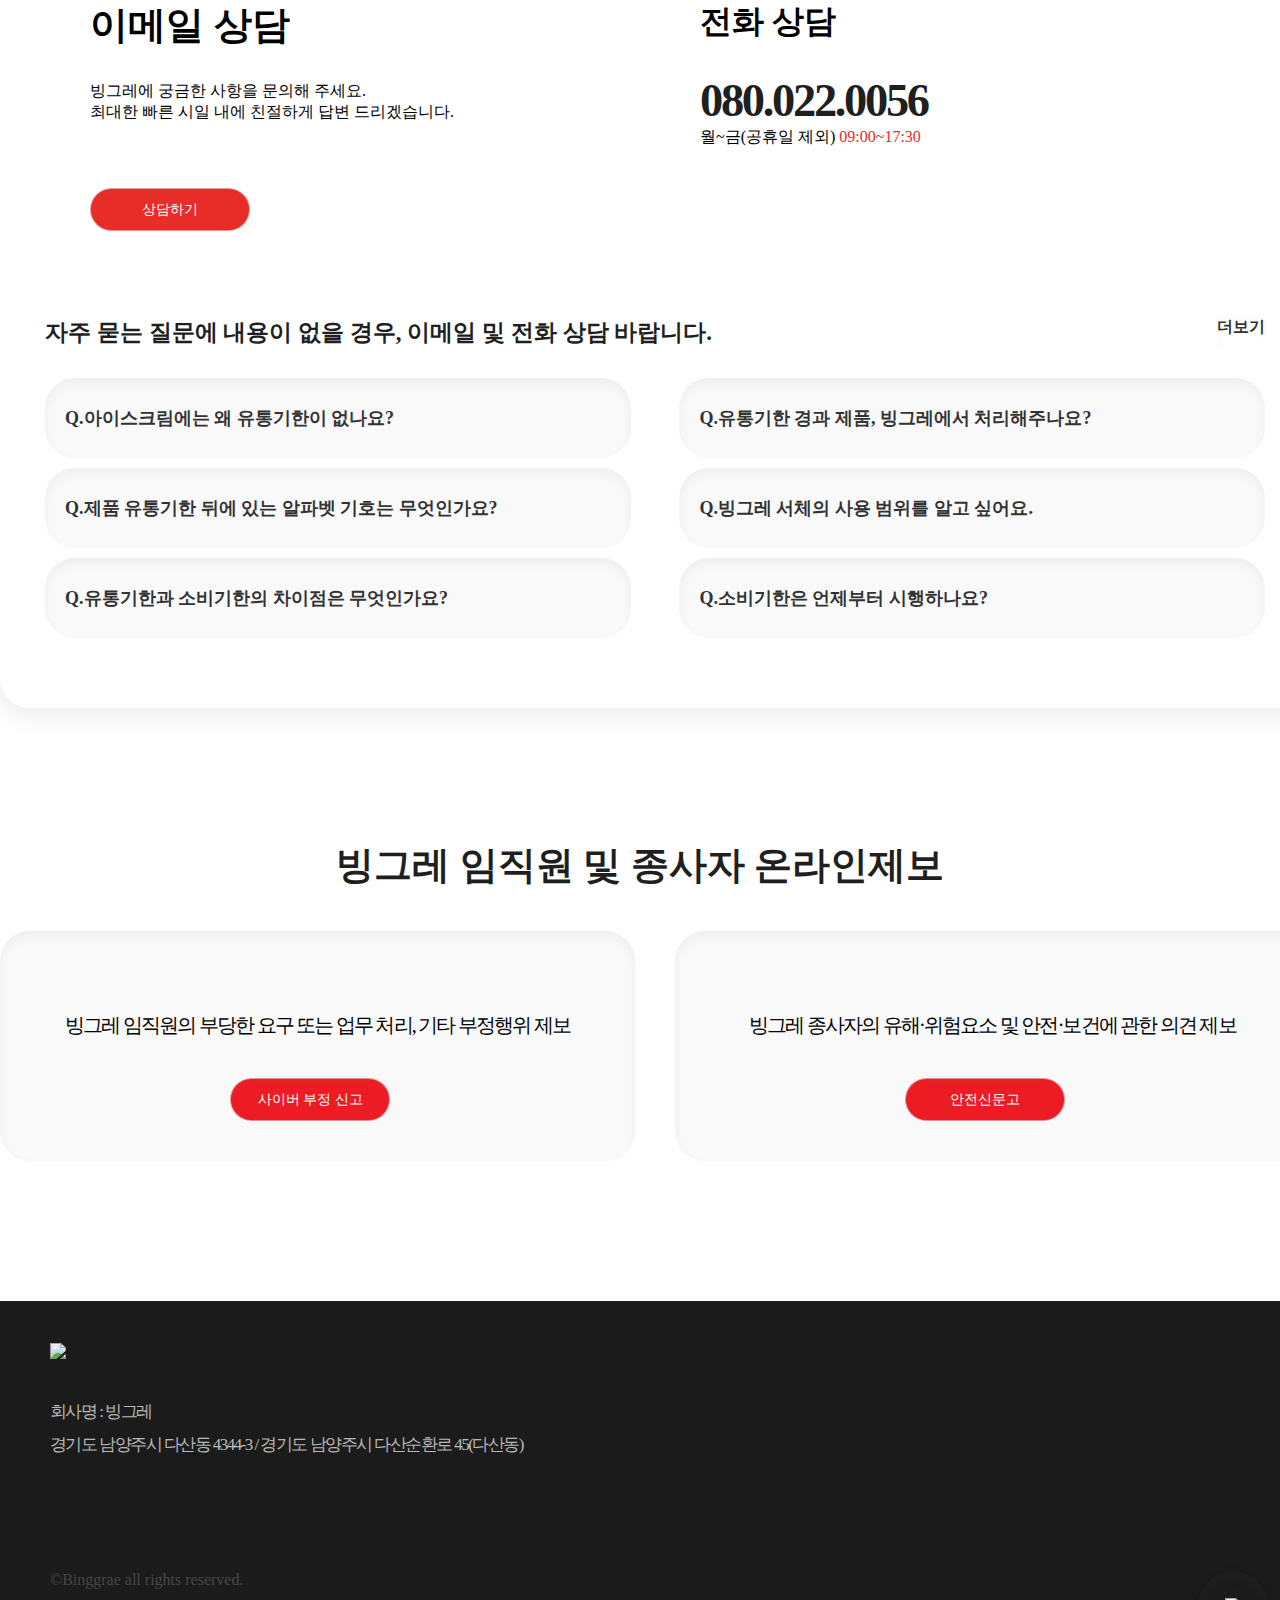
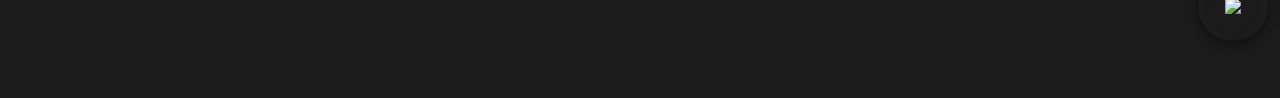
==== commit e8466656: "반응형 및 자바 스크립트 진행중" ====
--- a/index.html
+++ b/index.html
@@ -1,529 +1,488 @@
 <html lang="ko">
-    <head>
-        <meta charset="UTF-8" />
-        <meta http-equiv="X-UA-Compatible" content="IE=edge" />
-        <meta name="viewport" content="width=device-width, initial-scale=1.0" />
-        <!-- SEO -->
-        <meta name="title" content="빙그레" />
-        <meta
-            name="description"
-            content="다양한 맛과 행복으로 모두 하나되는 세상"
-        />
-        <meta name="robots" content="noodp" />
-        <meta name="NaverBot" content="All" />
-        <meta name="NaverBot" content="index, follow" />
-        <meta name="Yeti" content="All" />
-        <meta name="Yeti" content="index, follow" />
-        <!-- Open Graph -->
-        <meta property="og:type" content="website" />
-        <meta property="og:title" content="빙그레" />
-        <meta
-            property="og:description"
-            content="다양한 맛과 행복으로 모두 하나되는 세상"
-        />
-        <meta property="og:url" content="https://www.bing.co.kr/" />
-        <meta
-            property="og:image"
-            content="http://bing.musign.net/img/main/og_img_binggrae.jpg"
-        />
-        <meta property="og:site_name" content="binggrae" />
-        <meta name="twitter:title" content="빙그레" />
-        <meta
-            name="twitter:description"
-            content="다양한 맛과 행복으로 모두 하나되는 세상"
-        />
-        <!-- favicon -->
-        <link
-            rel="apple-touch-icon"
-            sizes="180x180"
-            href="images/icon/apple-touch-icon.png"
-        />
-        <link
-            rel="icon"
-            type="image/png"
-            sizes="32x32"
-            href="images/icon/favicon-32x32.png"
-        />
-        <link
-            rel="icon"
-            type="image/png"
-            sizes="16x16"
-            href="images/icon/favicon-16x16.png"
-        />
-        <link rel="manifest" href="images/icon/site.webmanifest" />
-        <link
-            rel="mask-icon"
-            href="images/icon/safari-pinned-tab.svg"
-            color="#5bbad5"
-        />
-        <title>빙그레</title>
-        <!-- jQuery -->
-        <script
-            src="https://code.jquery.com/jquery-3.6.1.min.js"
-            integrity="sha256-o88AwQnZB+VDvE9tvIXrMQaPlFFSUTR+nldQm1LuPXQ="
-            crossorigin="anonymous"
-        ></script>
-        <!--[if lt IE 9]>
-            <script src="js/html5shiv.js"></script>
-        <![endif]-->
-        <script src="js/prefixfree.min.js"></script>
-        <!-- Respose -->
-        <script src="js/respond.min.js"></script>
+  <head>
+    <meta charset="UTF-8" />
+    <meta http-equiv="X-UA-Compatible" content="IE=edge" />
+    <meta name="viewport" content="width=device-width, initial-scale=1.0" />
+    <!-- SEO -->
+    <meta name="title" content="빙그레" />
+    <meta
+      name="description"
+      content="다양한 맛과 행복으로 모두 하나되는 세상"
+    />
+    <meta name="robots" content="noodp" />
+    <meta name="NaverBot" content="All" />
+    <meta name="NaverBot" content="index, follow" />
+    <meta name="Yeti" content="All" />
+    <meta name="Yeti" content="index, follow" />
+    <!-- Open Graph -->
+    <meta property="og:type" content="website" />
+    <meta property="og:title" content="빙그레" />
+    <meta
+      property="og:description"
+      content="다양한 맛과 행복으로 모두 하나되는 세상"
+    />
+    <meta property="og:url" content="https://www.bing.co.kr/" />
+    <meta
+      property="og:image"
+      content="http://bing.musign.net/img/main/og_img_binggrae.jpg"
+    />
+    <meta property="og:site_name" content="binggrae" />
+    <meta name="twitter:title" content="빙그레" />
+    <meta
+      name="twitter:description"
+      content="다양한 맛과 행복으로 모두 하나되는 세상"
+    />
+    <!-- favicon -->
+    <link
+      rel="apple-touch-icon"
+      sizes="180x180"
+      href="images/icon/apple-touch-icon.png"
+    />
+    <link
+      rel="icon"
+      type="image/png"
+      sizes="32x32"
+      href="images/icon/favicon-32x32.png"
+    />
+    <link
+      rel="icon"
+      type="image/png"
+      sizes="16x16"
+      href="images/icon/favicon-16x16.png"
+    />
+    <link rel="manifest" href="images/icon/site.webmanifest" />
+    <link
+      rel="mask-icon"
+      href="images/icon/safari-pinned-tab.svg"
+      color="#5bbad5"
+    />
+    <title>빙그레</title>
+    <!-- jQuery -->
+    <script
+      src="https://code.jquery.com/jquery-3.6.1.min.js"
+      integrity="sha256-o88AwQnZB+VDvE9tvIXrMQaPlFFSUTR+nldQm1LuPXQ="
+      crossorigin="anonymous"
+    ></script>
+    <!--[if lt IE 9]>
+      <script src="js/html5shiv.js"></script>
+    <![endif]-->
+    <script src="js/prefixfree.min.js"></script>
+    <!-- Respose -->
+    <script src="js/respond.min.js"></script>
 
-        <link rel="stylesheet" href="css/normalize.css" />
-        <!-- fontello -->
-        <link rel="stylesheet" href="css/fontello/css/fontello.css" />
-        <!-- fontawsome -->
-        <link
-            rel="stylesheet"
-            href="https://cdnjs.cloudflare.com/ajax/libs/font-awesome/6.2.1/css/all.min.css"
-            integrity="sha512-MV7K8+y+gLIBoVD59lQIYicR65iaqukzvf/nwasF0nqhPay5w/9lJmVM2hMDcnK1OnMGCdVK+iQrJ7lzPJQd1w=="
-            crossorigin="anonymous"
-            referrerpolicy="no-referrer"
-        />
-        <link rel="stylesheet" href="css/main.css" />
-        <script src="./js/main.js" defer></script>
-    </head>
-    <body>
-        <div class="wrap">
-            <!-- 상단 -->
-            <header class="header">
-                <div class="header-bg"></div>
-                <div class="header-inner">
-                    <div class="header-top">
-                        <a href="#" class="buy">
-                            구매포털시스템
-                            <img
-                                src="/images/layout/link_arrow02.png"
-                                alt="구매포털 시스템"
-                            />
-                        </a>
-                        <a href="#" class="job">
-                            인재채용
-                            <img
-                                src="/images/layout/link_arrow02.png"
-                                alt="인재채용"
-                            />
-                        </a>
-                    </div>
-                    <div class="header-bottom">
-                        <div class="header-bottom-inner">
-                            <a href="index.html" class="logo"
-                                ><img src="/images/layout/logo-pc.png" />
-                            </a>
-                            <nav class="nav">
-                                <ul class="gnb">
-                                    <li>
-                                        <a href="#"><span>회사소개</span></a>
-                                        <ul class="depth2">
-                                            <li><a href="#"> CEO인사말</a></li>
-                                            <li><a href="#"> 경영이념</a></li>
-                                            <li><a href="#"> 사업분야</a></li>
-                                            <li><a href="#"> 히스토리</a></li>
-                                        </ul>
-                                    </li>
-                                    <li>
-                                        <a href="#"><span>제품소개</span></a>
-                                        <ul class="depth2">
-                                            <li><a href="#"> 아이스크림</a></li>
-                                            <li><a href="#"> 우유/치즈</a></li>
-                                            <li><a href="#"> 발효유</a></li>
-                                            <li><a href="#"> 커피</a></li>
-                                            <li><a href="#"> 주스</a></li>
-                                            <li><a href="#"> 음료</a></li>
-                                            <li>
-                                                <a href="#"> 스낵/디저트</a>
-                                            </li>
-                                            <li>
-                                                <a href="#"> 건강지향식품</a>
-                                            </li>
-                                            <li><a href="#"> 수출제품</a></li>
-                                        </ul>
-                                    </li>
-                                    <li>
-                                        <a href="#"
-                                            ><span>지속가능경영</span></a
-                                        >
-                                        <ul class="depth2">
-                                            <li>
-                                                <a href="#">
-                                                    지속가능경영 체계</a
-                                                >
-                                            </li>
-                                            <li>
-                                                <a href="#"> eco-frendly</a>
-                                            </li>
-                                            <li>
-                                                <a href="#"> Share value </a>
-                                            </li>
-                                            <li>
-                                                <a href="#">Global integrity</a>
-                                            </li>
-                                            <li>
-                                                <a href="#">윤리준법경영</a>
-                                            </li>
-                                            <li><a href="#">사회공헌</a></li>
-                                            <li>
-                                                <a href="#"> 보고서 및 정책</a>
-                                            </li>
-                                        </ul>
-                                    </li>
-                                    <li>
-                                        <a href="#"><span>투자정보</span></a>
-                                        <ul class="depth2">
-                                            <li><a href="#"> 재무정보</a></li>
-                                            <li><a href="#"> 주식정보</a></li>
-                                            <li><a href="#"> 전자공고 </a></li>
-                                            <li><a href="#">공시정보</a></li>
-                                            <li><a href="#">IR자료실</a></li>
-                                        </ul>
-                                    </li>
-                                    <li>
-                                        <a href="#"><span>뉴스룸</span></a>
-                                        <ul class="depth2">
-                                            <li><a href="#"> 새소식</a></li>
-                                            <li><a href="#"> 보도자료</a></li>
-                                            <li>
-                                                <a href="#"> 빙그레 스토리</a>
-                                            </li>
-                                            <li><a href="#"> 미디어</a></li>
-                                            <li><a href="#"> 라이브러리</a></li>
-                                        </ul>
-                                    </li>
-                                    <li>
-                                        <a href="#"><span>고객센터</span></a>
-                                        <ul class="depth2">
-                                            <li><a href="#"> 고객상담</a></li>
-                                            <li>
-                                                <a href="#"> 제품공급문의</a>
-                                            </li>
-                                            <li>
-                                                <a href="#"> 사이버 부정신고</a>
-                                            </li>
-                                            <li><a href="#"> 안전신문고</a></li>
-                                            <li>
-                                                <a href="#">
-                                                    개인정보처리방침</a
-                                                >
-                                            </li>
-                                        </ul>
-                                    </li>
-                                </ul>
-                            </nav>
-                            <div class="lang">
-                                <div class="lang-list">
-                                    <a href="#" alt="kr">
-                                        kr
-                                        <img
-                                            src="/images/layout/lang_btn.png"
-                                        />
-                                    </a>
-                                    <ul>
-                                        <li><a href="#">kr</a></li>
-                                        <li><a href="#">en</a></li>
-                                        <li><a href="#">cn</a></li>
-                                    </ul>
-                                </div>
-                                <div class="global-link">
-                                    <div>
-                                        <a
-                                            href="https://brand.naver.com/binggrae"
-                                            class="shop-link"
-                                            >SHOP</a
-                                        >
-                                    </div>
+    <link rel="stylesheet" href="css/normalize.css" />
+    <!-- fontello -->
+    <link rel="stylesheet" href="css/fontello/css/fontello.css" />
+    <!-- fontawsome -->
+    <link
+      rel="stylesheet"
+      href="https://cdnjs.cloudflare.com/ajax/libs/font-awesome/6.2.1/css/all.min.css"
+      integrity="sha512-MV7K8+y+gLIBoVD59lQIYicR65iaqukzvf/nwasF0nqhPay5w/9lJmVM2hMDcnK1OnMGCdVK+iQrJ7lzPJQd1w=="
+      crossorigin="anonymous"
+      referrerpolicy="no-referrer"
+    />
+    <link rel="stylesheet" href="css/main.css" />
+    <script src="./js/main.js" defer></script>
+  </head>
+  <body>
+    <div class="wrap">
+      <!-- 상단 -->
+      <header class="header">
+        <div class="header-bg"></div>
+        <div class="header-inner">
+          <div class="header-top">
+            <a href="#" class="buy">
+              구매포털시스템
+              <img
+                src="/images/layout/link_arrow02.png"
+                alt="구매포털 시스템"
+              />
+            </a>
+            <a href="#" class="job">
+              인재채용
+              <img src="/images/layout/link_arrow02.png" alt="인재채용" />
+            </a>
+          </div>
+          <div class="header-bottom">
+            <div class="header-bottom-inner">
+              <a href="index.html" class="logo"
+                ><img src="/images/layout/logo-pc.png" />
+              </a>
+              <nav class="nav">
+                <ul class="gnb">
+                  <li>
+                    <a href="#" id="menu-bt"><span>회사소개</span></a>
+                    <ul class="depth2" >
+                      <li><a href="#"> CEO인사말</a></li>
+                      <li><a href="#"> 경영이념</a></li>
+                      <li><a href="#"> 사업분야</a></li>
+                      <li><a href="#"> 히스토리</a></li>
+                    </ul>
+                  </li>
+                  <li>
+                    <a href="#" id="menu-bt"><span>제품소개</span></a>
+                    <ul class="depth2">
+                      <li><a href="#"> 아이스크림</a></li>
+                      <li><a href="#"> 우유/치즈</a></li>
+                      <li><a href="#"> 발효유</a></li>
+                      <li><a href="#"> 커피</a></li>
+                      <li><a href="#"> 주스</a></li>
+                      <li><a href="#"> 음료</a></li>
+                      <li>
+                        <a href="#"> 스낵/디저트</a>
+                      </li>
+                      <li>
+                        <a href="#"> 건강지향식품</a>
+                      </li>
+                      <li><a href="#"> 수출제품</a></li>
+                    </ul>
+                  </li>
+                  <li>
+                    <a href="#" id="menu-bt"><span>지속가능경영</span></a>
+                    <ul class="depth2">
+                      <li>
+                        <a href="#"> 지속가능경영 체계</a>
+                      </li>
+                      <li>
+                        <a href="#"> eco-frendly</a>
+                      </li>
+                      <li>
+                        <a href="#"> Share value </a>
+                      </li>
+                      <li>
+                        <a href="#">Global integrity</a>
+                      </li>
+                      <li>
+                        <a href="#">윤리준법경영</a>
+                      </li>
+                      <li><a href="#">사회공헌</a></li>
+                      <li>
+                        <a href="#"> 보고서 및 정책</a>
+                      </li>
+                    </ul>
+                  </li>
+                  <li>
+                    <a href="#" id="menu-bt"><span>투자정보</span></a>
+                    <ul class="depth2">
+                      <li><a href="#"> 재무정보</a></li>
+                      <li><a href="#"> 주식정보</a></li>
+                      <li><a href="#"> 전자공고 </a></li>
+                      <li><a href="#">공시정보</a></li>
+                      <li><a href="#">IR자료실</a></li>
+                    </ul>
+                  </li>
+                  <li>
+                    <a href="#" id="menu-bt"><span>뉴스룸</span></a>
+                    <ul class="depth2">
+                      <li><a href="#"> 새소식</a></li>
+                      <li><a href="#"> 보도자료</a></li>
+                      <li>
+                        <a href="#"> 빙그레 스토리</a>
+                      </li>
+                      <li><a href="#"> 미디어</a></li>
+                      <li><a href="#"> 라이브러리</a></li>
+                    </ul>
+                  </li>
+                  <li>
+                    <a href="#" id="menu-bt"><span>고객센터</span></a>
+                    <ul class="depth2">
+                      <li><a href="#"> 고객상담</a></li>
+                      <li>
+                        <a href="#"> 제품공급문의</a>
+                      </li>
+                      <li>
+                        <a href="#"> 사이버 부정신고</a>
+                      </li>
+                      <li><a href="#"> 안전신문고</a></li>
+                      <li>
+                        <a href="#"> 개인정보처리방침</a>
+                      </li>
+                    </ul>
+                  </li>
+                </ul>
+              </nav>
+              <div class="lang">
+                <div class="lang-list">
+                  <a href="#" alt="kr">
+                    kr
+                    <img src="/images/layout/lang_btn.png" />
+                  </a>
+                  <ul>
+                    <li><a href="#">kr</a></li>
+                    <li><a href="#">en</a></li>
+                    <li><a href="#">cn</a></li>
+                  </ul>
+                </div>
+                <button id="hidden-bt">
+                  <span></span>
+                  <span></span>
+                  <span></span>
+               </button>
+                
+                <div class="global-link">
+                 
+                  <div>
+                    <a href="https://brand.naver.com/binggrae" class="shop-link"
+                      >SHOP</a
+                    >
+                  </div>
 
-                                    <button class="scroll-bt">
-                                        <img
-                                            src="./images/layout/fix_arrow.png"
-                                            alt=""
-                                        />
-                                    </button>
-                                </div>
-                            </div>
-                        </div>
-                    </div>
+                  <button class="scroll-bt">
+                    <img src="./images/layout/fix_arrow.png" alt="" />
+                  </button>
                 </div>
-            </header>
-            <!-- 비주얼 -->
-            <section class="visual">
-                <div class="visual-inner">
-                    <div class="visual-main">
-                        <img
-                            src="/images/layout/sec01_logo_3.png"
-                            alt="로고"
-                            class="back"
-                        />
-                        <div class="search">
-                            <input
-                                type="text"
-                                placeholder="제품명을 입력해 주세요"
-                                class="search-txt"
-                            />
-                            <div class="search-button"></div>
-                            <div class="shop">
-                                <ul>
-                                    <li><a href="#">#링키바</a></li>
-                                    <li><a href="#">#더단백</a></li>
-                                    <li><a href="#">#요플레 프로틴</a></li>
-                                    <li><a href="#">#바나나맛우유</a></li>
-                                </ul>
-                            </div>
-                        </div>
-                    </div>
+              </div>
+            </div>
+          </div>
+        </div>
+      </header>
+      <!-- 비주얼 -->
+      <section class="visual">
+        <div class="visual-inner">
+          <div class="visual-main">
+            <img
+              src="/images/layout/sec01_logo_3.png"
+              alt="로고"
+              class="back"
+            />
+            <div class="search">
+              <input
+                type="text"
+                placeholder="제품명을 입력해 주세요"
+                class="search-txt"
+              />
+              <div class="search-button"></div>
+              <div class="shop">
+                <ul>
+                  <li><a href="#">#링키바</a></li>
+                  <li><a href="#">#더단백</a></li>
+                  <li><a href="#">#요플레 프로틴</a></li>
+                  <li><a href="#">#바나나맛우유</a></li>
+                </ul>
+              </div>
+            </div>
+          </div>
+        </div>
+      </section>
+      <!-- 슬라이더 -->
+      <section class="slide">
+        <div class="slide-inner">
+          <div class="slide-inner-top">
+            <h3>행복한 빙그레의 맛!</h3>
+            <div class="slide-inner-prevbtn">
+              <img src="images/layout/prev_arrow.png" />
+            </div>
+            <div class="slide-inner-nextbtn">
+              <img src="images/layout/next_arrow.png" />
+            </div>
+            <ul class="slide-list">
+              <li class="view-start">
+                <img src="images/item/sec02_img01.png" /><a
+                  href="#"
+                  class="view"
+                  >아이스크림</a
+                >
+              </li>
+              <li class="view-start">
+                <img src="images/item/sec02_img02.png" /><a
+                  href="#"
+                  class="view"
+                  >우유/치즈</a
+                >
+              </li>
+              <li class="view-start">
+                <img src="images/item/sec02_img03.png" /><a
+                  href="#"
+                  class="view"
+                  >발효유</a
+                >
+              </li>
+              <li class="view-start">
+                <img src="images/item/sec02_img04.png" /><a
+                  href="#"
+                  class="view"
+                  >커피</a
+                >
+              </li>
+              <li class="view-start">
+                <img src="images/item/sec02_img06.png" /><a
+                  href="#"
+                  class="view"
+                  >주스</a
+                >
+              </li>
+              <li class="view-start">
+                <img src="images/item/sec02_img05.png" /><a
+                  href="#"
+                  class="view"
+                  >음료</a
+                >
+              </li>
+            </ul>
+          </div>
+          <div class="slide-inner-bottom">
+            <h3>BRAND SHOP</h3>
+            <div class="slide-inner-prevbtn">
+              <img src="images/layout/prev_arrow.png" />
+            </div>
+            <div class="slide-inner-nextbtn">
+              <img src="images/layout/next_arrow.png" />
+            </div>
+            <ul class="slide-list">
+              <li>
+                <img src="images/layout/sec02_logo01.png" />
+              </li>
+              <li>
+                <img src="images/layout/sec02_logo02.png" />
+              </li>
+              <li>
+                <img src="images/layout/sec02_logo03.png" />
+              </li>
+              <li>
+                <img src="images/layout/sec02_logo04.png" />
+              </li>
+              <li>
+                <img src="images/layout/sec02_logo05.png" />
+              </li>
+              <li>
+                <img src="images/layout/sec02_logo06.png" />
+              </li>
+            </ul>
+          </div>
+        </div>
+      </section>
+      <!-- 고객문의 -->
+      <section class="cs">
+        <h3>고객문의 및 불편사항</h3>
+        <div class="cs-wrap">
+          <div class="cs-top">
+            <div class="top-email">
+              <h4>이메일 상담</h4>
+              <p>
+                빙그레에 궁금한 사항을 문의해 주세요. <br />
+                최대한 빠른 시일 내에 친절하게 답변 드리겠습니다.
+              </p>
+              <span class="advice">
+                <a href="#">상담하기</a>
+              </span>
+            </div>
+            <div class="top-call">
+              <h4>전화 상담</h4>
+              <p class="tel">080.022.0056</p>
+              <p class="time">
+                월~금(공휴일 제외)
+                <span>09:00~17:30</span>
+              </p>
+            </div>
+          </div>
+          <div class="cs-bottom">
+            <div class="faq">
+              <h4>
+                <span class="faq-title">
+                  자주 묻는 질문에 내용이 없을 경우, 이메일 및 전화 상담
+                  바랍니다.
+                </span>
+                <a href="#">더보기</a>
+              </h4>
+              <div class="faq-wrap">
+                <div class="faq-left">
+                  <ul>
+                    <li>
+                      <a href="#">Q.아이스크림에는 왜 유통기한이 없나요?</a>
+                    </li>
+                    <li>
+                      <a href="#">
+                        Q.제품 유통기한 뒤에 있는 알파벳 기호는 무엇인가요?</a
+                      >
+                    </li>
+                    <li>
+                      <a href="#">
+                        Q.유통기한과 소비기한의 차이점은 무엇인가요?
+                      </a>
+                    </li>
+                  </ul>
                 </div>
-            </section>
-            <!-- 슬라이더 -->
-            <section class="slide">
-                <div class="slide-inner">
-                    <div class="slide-inner-top">
-                        <h3>행복한 빙그레의 맛!</h3>
-                        <div class="slide-inner-prevbtn">
-                            <img src="images/layout/prev_arrow.png" />
-                        </div>
-                        <div class="slide-inner-nextbtn">
-                            <img src="images/layout/next_arrow.png" />
-                        </div>
-                        <ul class="slide-list">
-                            <li class="view-start">
-                                <img src="images/item/sec02_img01.png" /><a
-                                    href="#"
-                                    class="view"
-                                    >아이스크림</a
-                                >
-                            </li>
-                            <li class="view-start">
-                                <img src="images/item/sec02_img02.png" /><a
-                                    href="#"
-                                    class="view"
-                                    >우유/치즈</a
-                                >
-                            </li>
-                            <li class="view-start">
-                                <img src="images/item/sec02_img03.png" /><a
-                                    href="#"
-                                    class="view"
-                                    >발효유</a
-                                >
-                            </li>
-                            <li class="view-start">
-                                <img src="images/item/sec02_img04.png" /><a
-                                    href="#"
-                                    class="view"
-                                    >커피</a
-                                >
-                            </li>
-                            <li class="view-start">
-                                <img src="images/item/sec02_img06.png" /><a
-                                    href="#"
-                                    class="view"
-                                    >주스</a
-                                >
-                            </li>
-                            <li class="view-start">
-                                <img src="images/item/sec02_img05.png" /><a
-                                    href="#"
-                                    class="view"
-                                    >음료</a
-                                >
-                            </li>
-                        </ul>
-                    </div>
-                    <div class="slide-inner-bottom">
-                        <h3>BRAND SHOP</h3>
-                        <div class="slide-inner-prevbtn">
-                            <img src="images/layout/prev_arrow.png" />
-                        </div>
-                        <div class="slide-inner-nextbtn">
-                            <img src="images/layout/next_arrow.png" />
-                        </div>
-                        <ul class="slide-list">
-                            <li>
-                                <img src="images/layout/sec02_logo01.png" />
-                            </li>
-                            <li>
-                                <img src="images/layout/sec02_logo02.png" />
-                            </li>
-                            <li>
-                                <img src="images/layout/sec02_logo03.png" />
-                            </li>
-                            <li>
-                                <img src="images/layout/sec02_logo04.png" />
-                            </li>
-                            <li>
-                                <img src="images/layout/sec02_logo05.png" />
-                            </li>
-                            <li>
-                                <img src="images/layout/sec02_logo06.png" />
-                            </li>
-                        </ul>
-                    </div>
+                <div class="faq-right">
+                  <ul>
+                    <li>
+                      <a href="">
+                        Q.유통기한 경과 제품, 빙그레에서 처리해주나요?
+                      </a>
+                    </li>
+                    <li>
+                      <a href=""> Q.빙그레 서체의 사용 범위를 알고 싶어요.</a>
+                    </li>
+                    <li>
+                      <a href=""> Q.소비기한은 언제부터 시행하나요?</a>
+                    </li>
+                  </ul>
                 </div>
-            </section>
-            <!-- 고객문의 -->
-            <section class="cs">
-                <h3>고객문의 및 불편사항</h3>
-                <div class="cs-wrap">
-                    <div class="cs-top">
-                        <div class="top-email">
-                            <h4>이메일 상담</h4>
-                            <p>
-                                빙그레에 궁금한 사항을 문의해 주세요. <br />
-                                최대한 빠른 시일 내에 친절하게 답변
-                                드리겠습니다.
-                            </p>
-                            <span class="advice">
-                                <a href="#">상담하기</a>
-                            </span>
-                        </div>
-                        <div class="top-call">
-                            <h4>전화 상담</h4>
-                            <p class="tel">080.022.0056</p>
-                            <p class="time">
-                                월~금(공휴일 제외)
-                                <span>09:00~17:30</span>
-                            </p>
-                        </div>
-                    </div>
-                    <div class="cs-bottom">
-                        <div class="faq">
-                            <h4>
-                                <span class="faq-title">
-                                    자주 묻는 질문에 내용이 없을 경우, 이메일 및
-                                    전화 상담 바랍니다.
-                                </span>
-                                <a href="#">더보기</a>
-                            </h4>
-                            <div class="faq-wrap">
-                                <div class="faq-left">
-                                    <ul>
-                                        <li>
-                                            <a href="#"
-                                                >Q.아이스크림에는 왜 유통기한이
-                                                없나요?</a
-                                            >
-                                        </li>
-                                        <li>
-                                            <a href="#">
-                                                Q.제품 유통기한 뒤에 있는 알파벳
-                                                기호는 무엇인가요?</a
-                                            >
-                                        </li>
-                                        <li>
-                                            <a href="#">
-                                                Q.유통기한과 소비기한의 차이점은
-                                                무엇인가요?
-                                            </a>
-                                        </li>
-                                    </ul>
-                                </div>
-                                <div class="faq-right">
-                                    <ul>
-                                        <li>
-                                            <a href="">
-                                                Q.유통기한 경과 제품, 빙그레에서
-                                                처리해주나요?
-                                            </a>
-                                        </li>
-                                        <li>
-                                            <a href="">
-                                                Q.빙그레 서체의 사용 범위를 알고
-                                                싶어요.</a
-                                            >
-                                        </li>
-                                        <li>
-                                            <a href="">
-                                                Q.소비기한은 언제부터
-                                                시행하나요?</a
-                                            >
-                                        </li>
-                                    </ul>
-                                </div>
-                            </div>
-                        </div>
-                    </div>
-                </div>
-            </section>
-            <!-- 제보 -->
-            <section class="report">
-                <h3>빙그레 임직원 및 종사자 온라인제보</h3>
-                <div class="report-wrap">
-                    <div class="report-left">
-                        <p>
-                            빙그레 임직원의 부당한 요구 또는 업무 처리, 기타
-                            부정행위 제보
-                        </p>
-                        <span class="report-bt"
-                            ><a href="#">사이버 부정 신고</a></span
-                        >
-                    </div>
-                    <div class="report-right">
-                        <p>
-                            빙그레 종사자의 유해·위험요소 및 안전·보건에 관한
-                            의견 제보
-                        </p>
-                        <span class="report-bt"
-                            ><a href="#">안전신문고</a></span
-                        >
-                    </div>
-                </div>
-            </section>
-            <!-- 하단 -->
-            <footer class="footer">
-                <div class="f-sec1">
-                    <div class="f-logo">
-                        <img src="images/layout/f_logo.png" />
-                    </div>
-                    <ul class="f-right">
-                        <li><a href="#">개인정보처리방침</a></li>
-                        <li><a href="#">오시는길</a></li>
-                    </ul>
-                </div>
-                <div class="f-sec2">
-                    <ul>
-                        <li><span>회사명 : 빙그레</span></li>
-                        <li>
-                            <span>
-                                경기도 남양주시 다산동 4344-3 / 경기도 남양주시
-                                다산순환로 45(다산동)
-                            </span>
-                        </li>
-                    </ul>
-                </div>
-                <div class="f-sec3">
-                    <div class="copy">&#169;Binggrae all rights reserved.</div>
-                    <div class="sec3-box">
-                        <div class="sns-box">
-                            <ul class="sns">
-                                <li>
-                                    <a href="#"
-                                        ><img
-                                            src="images/layout/footer_sns01.png"
-                                    /></a>
-                                </li>
-                                <li>
-                                    <a href="#"
-                                        ><img
-                                            src="images/layout/footer_sns02.png"
-                                    /></a>
-                                </li>
-                                <li>
-                                    <a href="#"
-                                        ><img
-                                            src="images/layout/footer_sns03.png"
-                                    /></a>
-                                </li>
-                            </ul>
-                        </div>
-                        <div class="flag-store">
-                            <a href=""
-                                ><img src="images/layout/flag_store.png" />
-                            </a>
-                        </div>
-                    </div>
-                </div>
-                <div class="f-sec4"></div>
-            </footer>
-        </div>
-    </body>
+              </div>
+            </div>
+          </div>
+        </div>
+      </section>
+      <!-- 제보 -->
+      <section class="report">
+        <h3>빙그레 임직원 및 종사자 온라인제보</h3>
+        <div class="report-wrap">
+          <div class="report-left">
+            <p>
+              빙그레 임직원의 부당한 요구 또는 업무 처리, 기타 부정행위 제보
+            </p>
+            <span class="report-bt"><a href="#">사이버 부정 신고</a></span>
+          </div>
+          <div class="report-right">
+            <p>빙그레 종사자의 유해·위험요소 및 안전·보건에 관한 의견 제보</p>
+            <span class="report-bt"><a href="#">안전신문고</a></span>
+          </div>
+        </div>
+      </section>
+      <!-- 하단 -->
+      <footer class="footer">
+        <div class="f-sec1">
+          <div class="f-logo">
+            <img src="images/layout/f_logo.png" />
+          </div>
+          <ul class="f-right">
+            <li><a href="#">개인정보처리방침</a></li>
+            <li><a href="#">오시는길</a></li>
+          </ul>
+        </div>
+        <div class="f-sec2">
+          <ul>
+            <li><span>회사명 : 빙그레</span></li>
+            <li>
+              <span>
+                경기도 남양주시 다산동 4344-3 / 경기도 남양주시 다산순환로
+                45(다산동)
+              </span>
+            </li>
+          </ul>
+        </div>
+        <div class="f-sec3">
+          <div class="copy">&#169;Binggrae all rights reserved.</div>
+          <div class="sec3-box">
+            <div class="sns-box">
+              <ul class="sns">
+                <li>
+                  <a href="#"><img src="images/layout/footer_sns01.png" /></a>
+                </li>
+                <li>
+                  <a href="#"><img src="images/layout/footer_sns02.png" /></a>
+                </li>
+                <li>
+                  <a href="#"><img src="images/layout/footer_sns03.png" /></a>
+                </li>
+              </ul>
+            </div>
+            <div class="flag-store">
+              <a href=""><img src="images/layout/flag_store.png" /> </a>
+            </div>
+          </div>
+        </div>
+        <div class="f-sec4"></div>
+      </footer>
+    </div>
+  </body>
 </html>
--- a/css/main.css
+++ b/css/main.css
@@ -46,13 +46,13 @@
   width: 100%;
   z-index: 9999999;
 }
-.header:hover .header-bg {
+.header .header-bg.active{
   visibility: visible;
   opacity: 1;
   top: 0;
   transition: all 0.4s;
 }
-.header:hover .depth2 {
+.header.depth2.active {
   visibility: visible !important;
   opacity: 1 !important;
   transition: visibility 0.6s 0.5s, opacity 0.8s 0.5s;
@@ -379,8 +379,6 @@
 .slide-inner-top {
   margin: 0 auto;
   margin-bottom: 120px;
-  width: 1650px;
-  overflow: hidden;
 }
 
 .slide-inner-top > h3 {
@@ -407,10 +405,7 @@
 }
 
 .slide-inner-top .slide-list {
-  opacity: 0;
-  display: flex;
-  transition: all 2s;
-  transform: translateX(0);
+  display: flex;
 }
 
 .slide-inner-top .slide-list > li {
@@ -419,42 +414,17 @@
   justify-content: space-around;
   align-items: center;
   line-height: 20px;
-  transform: translateY(100px);
   margin: 12px;
   transition: all 300ms;
 }
 
-.slide-inner-top .slide-list > li:nth-child(1) {
-  transition: all 2000ms;
-}
-
-.slide-inner-top .slide-list > li:nth-child(2) {
-  transition: all 2500ms;
-}
-
-.slide-inner-top .slide-list > li:nth-child(3) {
-  transition: all 3000ms;
-}
-
-.slide-inner-top .slide-list > li:nth-child(4) {
-  transition: all 3500ms;
-}
-
-.slide-inner-top .slide-list > li:nth-child(5) {
-  transition: all 4000ms;
-}
-
-.slide-inner-top .slide-list > li:nth-child(6) {
-  transition: all 4500ms;
+.slide-inner-top .slide-list > li:hover {
+  transform: translateY(-30px);
 }
 
 .slide-inner-top .slide-list > li:hover > a {
   background: #e82c28;
   color: #fff;
-}
-
-.slide-inner-top .slide-list > li:hover {
-  transform: translateY(-30px) !important;
 }
 
 .slide-inner-top .slide-list > li > img {
@@ -568,7 +538,7 @@
   width: 1310px;
   background: #fff;
   margin: 0 auto;
-  box-shadow: 0px 5px 24.3px 2.7px rgba(0, 0, 0, 0.09);
+  box-shadow: 0px 5px 24.3px 2.7px rgba(68, 46, 46, 0.09);
   border-radius: 30px;
   padding: 60px 45px;
 }
@@ -824,4 +794,4 @@
   box-shadow: 0px 4px 8px 1px rgba(0, 0, 0, 0.36), inset 0px 4px 10.8px 2.2px rgba(73, 73, 73, 0.11);
   margin-left: 60px;
   cursor: pointer;
-}/*# sourceMappingURL=main.css.map */+}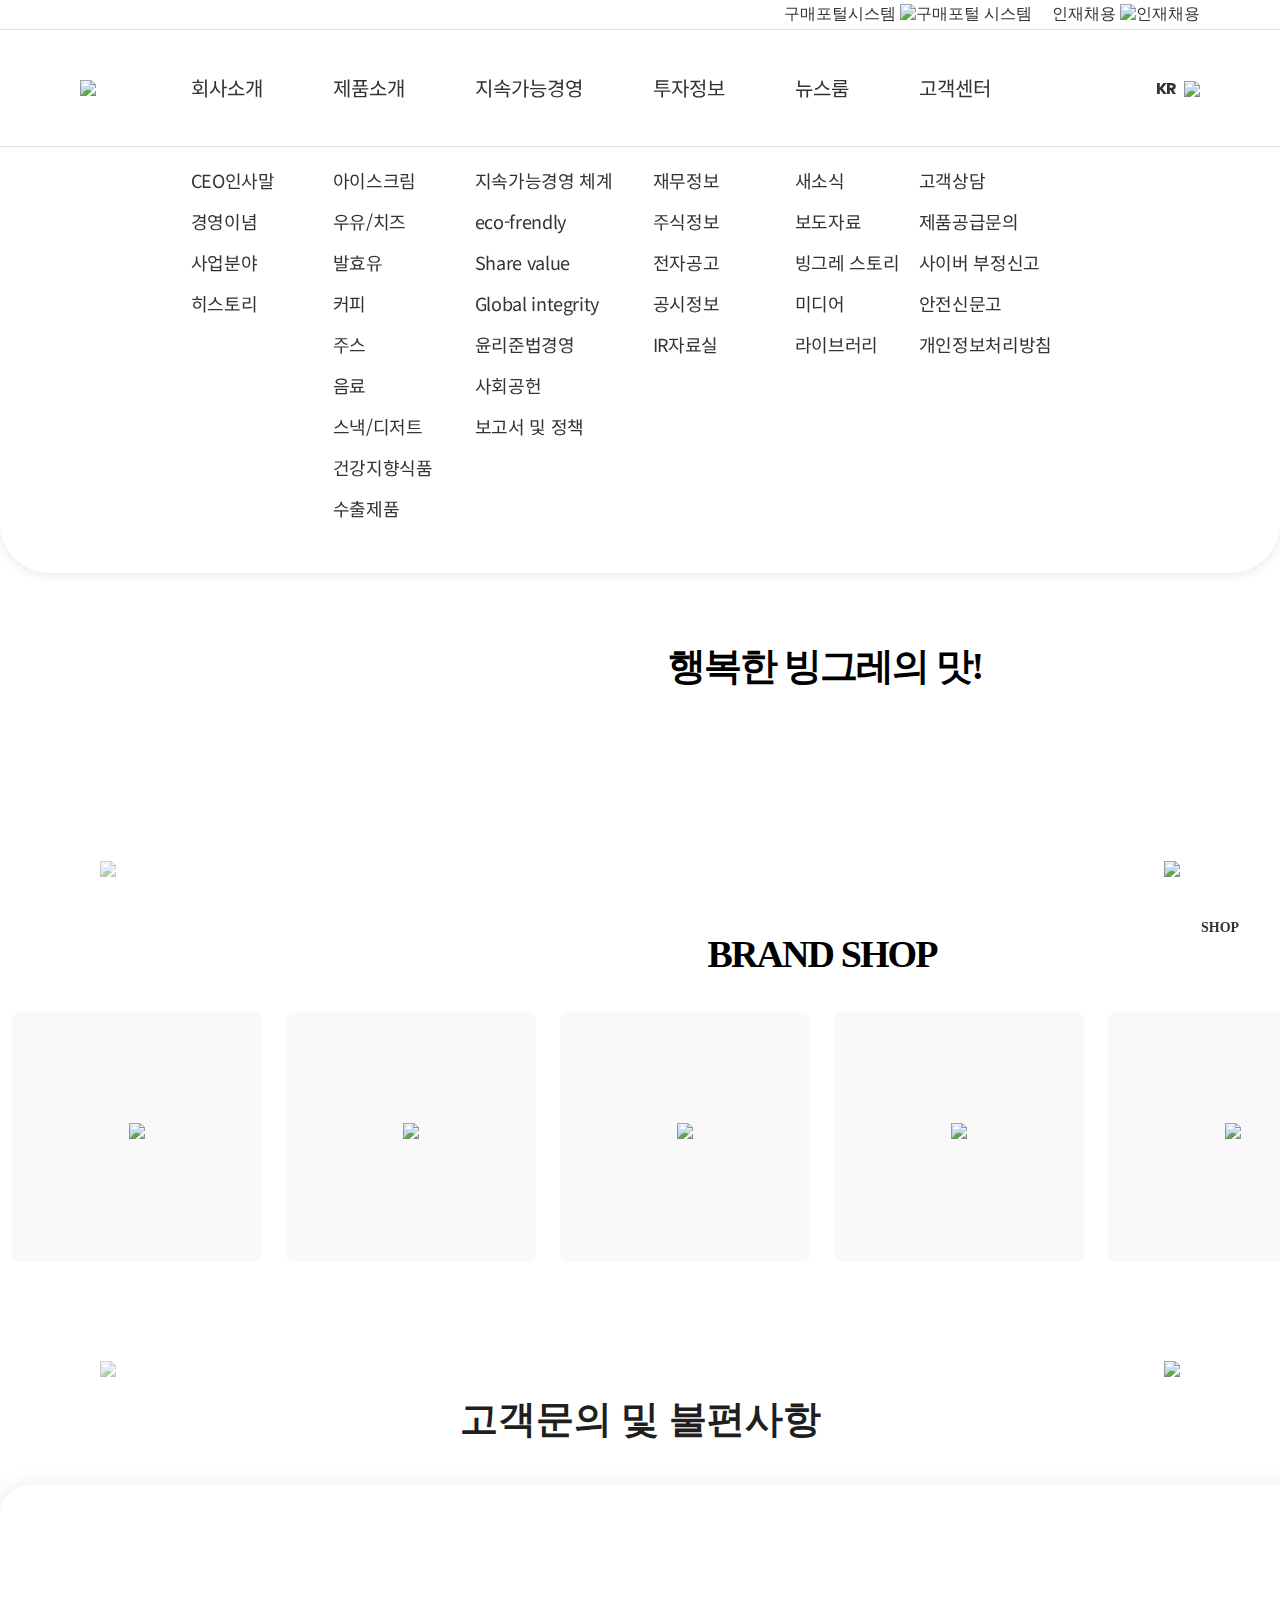
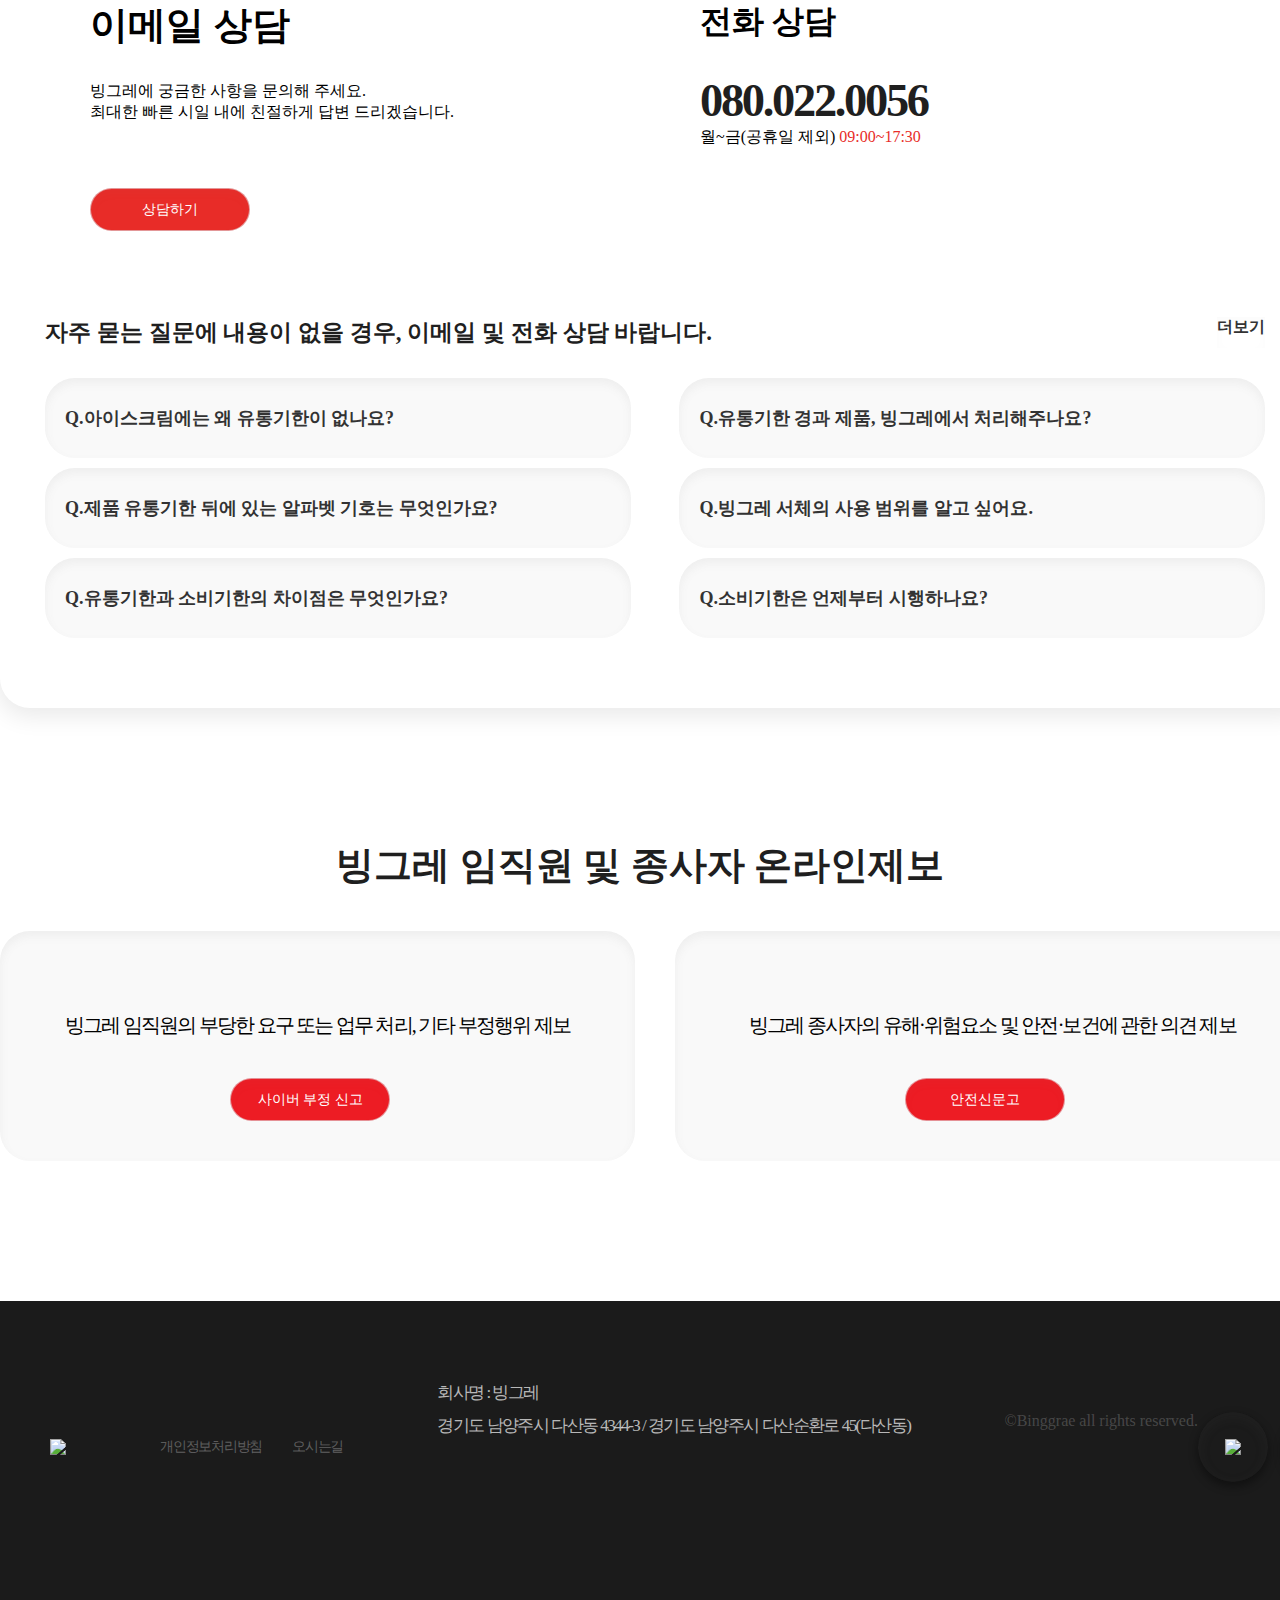
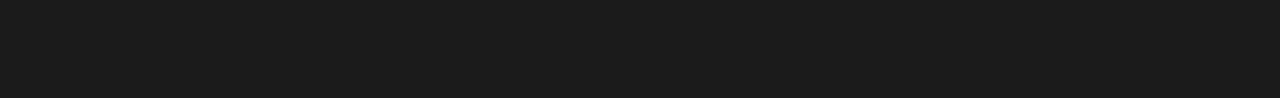
==== commit 226826c4: "Merge pull request #9 from tmdgus95/tmdgus" ====
--- a/index.html
+++ b/index.html
@@ -70,419 +70,468 @@
     <!-- Respose -->
     <script src="js/respond.min.js"></script>
 
-    <link rel="stylesheet" href="css/normalize.css" />
-    <!-- fontello -->
-    <link rel="stylesheet" href="css/fontello/css/fontello.css" />
-    <!-- fontawsome -->
-    <link
-      rel="stylesheet"
-      href="https://cdnjs.cloudflare.com/ajax/libs/font-awesome/6.2.1/css/all.min.css"
-      integrity="sha512-MV7K8+y+gLIBoVD59lQIYicR65iaqukzvf/nwasF0nqhPay5w/9lJmVM2hMDcnK1OnMGCdVK+iQrJ7lzPJQd1w=="
-      crossorigin="anonymous"
-      referrerpolicy="no-referrer"
-    />
-    <link rel="stylesheet" href="css/main.css" />
-    <script src="./js/main.js" defer></script>
-  </head>
-  <body>
-    <div class="wrap">
-      <!-- 상단 -->
-      <header class="header">
-        <div class="header-bg"></div>
-        <div class="header-inner">
-          <div class="header-top">
-            <a href="#" class="buy">
-              구매포털시스템
-              <img
-                src="/images/layout/link_arrow02.png"
-                alt="구매포털 시스템"
-              />
-            </a>
-            <a href="#" class="job">
-              인재채용
-              <img src="/images/layout/link_arrow02.png" alt="인재채용" />
-            </a>
-          </div>
-          <div class="header-bottom">
-            <div class="header-bottom-inner">
-              <a href="index.html" class="logo"
-                ><img src="/images/layout/logo-pc.png" />
-              </a>
-              <nav class="nav">
-                <ul class="gnb">
+
+        <link rel="stylesheet" href="css/normalize.css" />
+        <!-- fontello -->
+        <link rel="stylesheet" href="css/fontello/css/fontello.css" />
+        <!-- fontawsome -->
+        <link
+            rel="stylesheet"
+            href="https://cdnjs.cloudflare.com/ajax/libs/font-awesome/6.2.1/css/all.min.css"
+            integrity="sha512-MV7K8+y+gLIBoVD59lQIYicR65iaqukzvf/nwasF0nqhPay5w/9lJmVM2hMDcnK1OnMGCdVK+iQrJ7lzPJQd1w=="
+            crossorigin="anonymous"
+            referrerpolicy="no-referrer"
+        />
+        <link rel="stylesheet" href="css/main.css" />
+        <script src="./js/main.js" defer></script>
+    </head>
+    <body>
+        <div class="wrap">
+            <!-- 상단 -->
+            <header class="header">
+                <div class="header-bg"></div>
+                <div class="header-inner">
+                    <div class="header-top">
+                        <a href="#" class="buy">
+                            구매포털시스템
+                            <img
+                                src="/images/layout/link_arrow02.png"
+                                alt="구매포털 시스템"
+                            />
+                        </a>
+                        <a href="#" class="job">
+                            인재채용
+                            <img
+                                src="/images/layout/link_arrow02.png"
+                                alt="인재채용"
+                            />
+                        </a>
+                    </div>
+                    <div class="header-bottom">
+                        <div class="header-bottom-inner">
+                            <a href="index.html" class="logo"
+                                ><img src="/images/layout/logo-pc.png" />
+                            </a>
+                            <nav class="nav">
+                                <ul class="gnb">
+                                    <li>
+                                        <a href="#"><span>회사소개</span></a>
+                                        <ul class="depth2">
+                                            <li><a href="#"> CEO인사말</a></li>
+                                            <li><a href="#"> 경영이념</a></li>
+                                            <li><a href="#"> 사업분야</a></li>
+                                            <li><a href="#"> 히스토리</a></li>
+                                        </ul>
+                                    </li>
+                                    <li>
+                                        <a href="#"><span>제품소개</span></a>
+                                        <ul class="depth2">
+                                            <li><a href="#"> 아이스크림</a></li>
+                                            <li><a href="#"> 우유/치즈</a></li>
+                                            <li><a href="#"> 발효유</a></li>
+                                            <li><a href="#"> 커피</a></li>
+                                            <li><a href="#"> 주스</a></li>
+                                            <li><a href="#"> 음료</a></li>
+                                            <li>
+                                                <a href="#"> 스낵/디저트</a>
+                                            </li>
+                                            <li>
+                                                <a href="#"> 건강지향식품</a>
+                                            </li>
+                                            <li><a href="#"> 수출제품</a></li>
+                                        </ul>
+                                    </li>
+                                    <li>
+                                        <a href="#"
+                                            ><span>지속가능경영</span></a
+                                        >
+                                        <ul class="depth2">
+                                            <li>
+                                                <a href="#">
+                                                    지속가능경영 체계</a
+                                                >
+                                            </li>
+                                            <li>
+                                                <a href="#"> eco-frendly</a>
+                                            </li>
+                                            <li>
+                                                <a href="#"> Share value </a>
+                                            </li>
+                                            <li>
+                                                <a href="#">Global integrity</a>
+                                            </li>
+                                            <li>
+                                                <a href="#">윤리준법경영</a>
+                                            </li>
+                                            <li><a href="#">사회공헌</a></li>
+                                            <li>
+                                                <a href="#"> 보고서 및 정책</a>
+                                            </li>
+                                        </ul>
+                                    </li>
+                                    <li>
+                                        <a href="#"><span>투자정보</span></a>
+                                        <ul class="depth2">
+                                            <li><a href="#"> 재무정보</a></li>
+                                            <li><a href="#"> 주식정보</a></li>
+                                            <li><a href="#"> 전자공고 </a></li>
+                                            <li><a href="#">공시정보</a></li>
+                                            <li><a href="#">IR자료실</a></li>
+                                        </ul>
+                                    </li>
+                                    <li>
+                                        <a href="#"><span>뉴스룸</span></a>
+                                        <ul class="depth2">
+                                            <li><a href="#"> 새소식</a></li>
+                                            <li><a href="#"> 보도자료</a></li>
+                                            <li>
+                                                <a href="#"> 빙그레 스토리</a>
+                                            </li>
+                                            <li><a href="#"> 미디어</a></li>
+                                            <li><a href="#"> 라이브러리</a></li>
+                                        </ul>
+                                    </li>
+                                    <li>
+                                        <a href="#"><span>고객센터</span></a>
+                                        <ul class="depth2">
+                                            <li><a href="#"> 고객상담</a></li>
+                                            <li>
+                                                <a href="#"> 제품공급문의</a>
+                                            </li>
+                                            <li>
+                                                <a href="#"> 사이버 부정신고</a>
+                                            </li>
+                                            <li><a href="#"> 안전신문고</a></li>
+                                            <li>
+                                                <a href="#">
+                                                    개인정보처리방침</a
+                                                >
+                                            </li>
+                                        </ul>
+                                    </li>
+                                </ul>
+                            </nav>
+                            <div class="lang">
+                                <div class="lang-list">
+                                    <a href="#" alt="kr">
+                                        kr
+                                        <img
+                                            src="/images/layout/lang_btn.png"
+                                        />
+                                    </a>
+                                    <ul>
+                                        <li><a href="#">kr</a></li>
+                                        <li><a href="#">en</a></li>
+                                        <li><a href="#">cn</a></li>
+                                    </ul>
+                                </div>
+                                <div class="global-link">
+                                    <div>
+                                        <a
+                                            href="https://brand.naver.com/binggrae"
+                                            class="shop-link"
+                                            >SHOP</a
+                                        >
+                                    </div>
+
+                                    <button class="scroll-bt">
+                                        <img
+                                            src="./images/layout/fix_arrow.png"
+                                            alt=""
+                                        />
+                                    </button>
+                                </div>
+                            </div>
+                        </div>
+                    </div>
+                </div>
+            </header>
+            <!-- 비주얼 -->
+            <section class="visual">
+                <div class="visual-inner">
+                    <div class="visual-main">
+                        <img
+                            src="/images/layout/sec01_logo_3.png"
+                            alt="로고"
+                            class="back"
+                        />
+                        <div class="search">
+                            <input
+                                type="text"
+                                placeholder="제품명을 입력해 주세요"
+                                class="search-txt"
+                            />
+                            <div class="search-button"></div>
+                            <div class="shop">
+                                <ul>
+                                    <li><a href="#">#링키바</a></li>
+                                    <li><a href="#">#더단백</a></li>
+                                    <li><a href="#">#요플레 프로틴</a></li>
+                                    <li><a href="#">#바나나맛우유</a></li>
+                                </ul>
+                            </div>
+                        </div>
+                    </div>
+                </div>
+            </section>
+            <!-- 슬라이더 -->
+            <section class="slide">
+                <div class="slide-inner">
+                    <div class="slide-inner-top">
+                        <h3>행복한 빙그레의 맛!</h3>
+                        <div class="slide-inner-prevbtn">
+                            <img src="images/layout/prev_arrow.png" />
+                        </div>
+                        <div class="slide-inner-nextbtn">
+                            <img src="images/layout/next_arrow.png" />
+                        </div>
+                        <ul class="slide-list">
+                            <li class="view-start">
+                                <img src="images/item/sec02_img01.png" /><a
+                                    href="#"
+                                    class="view"
+                                    >아이스크림</a
+                                >
+                            </li>
+                            <li class="view-start">
+                                <img src="images/item/sec02_img02.png" /><a
+                                    href="#"
+                                    class="view"
+                                    >우유/치즈</a
+                                >
+                            </li>
+                            <li class="view-start">
+                                <img src="images/item/sec02_img03.png" /><a
+                                    href="#"
+                                    class="view"
+                                    >발효유</a
+                                >
+                            </li>
+                            <li class="view-start">
+                                <img src="images/item/sec02_img04.png" /><a
+                                    href="#"
+                                    class="view"
+                                    >커피</a
+                                >
+                            </li>
+                            <li class="view-start">
+                                <img src="images/item/sec02_img06.png" /><a
+                                    href="#"
+                                    class="view"
+                                    >주스</a
+                                >
+                            </li>
+                            <li class="view-start">
+                                <img src="images/item/sec02_img05.png" /><a
+                                    href="#"
+                                    class="view"
+                                    >주스</a
+                                >
+                            </li>
+                            <li class="view-start">
+                                <img src="images/item/sec02_img07.png" /><a
+                                    href="#"
+                                    class="view"
+                                    >스낵/디저트</a
+                                >
+                            </li>
+                            <li class="view-start">
+                                <img src="images/item/sec02_img08.png" /><a
+                                    href="#"
+                                    class="view"
+                                    >건강지향</a
+                                >
+                            </li>
+                            <li class="view-start">
+                                <img src="images/item/sec02_img09.png" /><a
+                                    href="#"
+                                    class="view"
+                                    >수출제품</a
+                                >
+                            </li>
+                        </ul>
+                    </div>
+                    <div class="slide-inner-bottom">
+                        <h3>BRAND SHOP</h3>
+                        <div class="slide-inner-prevbtn">
+                            <img src="images/layout/prev_arrow.png" />
+                        </div>
+                        <div class="slide-inner-nextbtn">
+                            <img src="images/layout/next_arrow.png" />
+                        </div>
+                        <ul class="slide-list">
+                            <li>
+                                <img src="images/layout/sec02_logo01.png" />
+                            </li>
+                            <li>
+                                <img src="images/layout/sec02_logo02.png" />
+                            </li>
+                            <li>
+                                <img src="images/layout/sec02_logo03.png" />
+                            </li>
+                            <li>
+                                <img src="images/layout/sec02_logo04.png" />
+                            </li>
+                            <li>
+                                <img src="images/layout/sec02_logo05.png" />
+                            </li>
+                            <li>
+                                <img src="images/layout/sec02_logo06.png" />
+                            </li>
+                        </ul>
+                    </div>
+                </div>
+            </section>
+            <!-- 고객문의 -->
+            <section class="cs">
+                <h3>고객문의 및 불편사항</h3>
+                <div class="cs-wrap">
+                    <div class="cs-top">
+                        <div class="top-email">
+                            <h4>이메일 상담</h4>
+                            <p>
+                                빙그레에 궁금한 사항을 문의해 주세요. <br />
+                                최대한 빠른 시일 내에 친절하게 답변
+                                드리겠습니다.
+                            </p>
+                            <span class="advice">
+                                <a href="#">상담하기</a>
+                            </span>
+                        </div>
+                        <div class="top-call">
+                            <h4>전화 상담</h4>
+                            <p class="tel">080.022.0056</p>
+                            <p class="time">
+                                월~금(공휴일 제외)
+                                <span>09:00~17:30</span>
+                            </p>
+                        </div>
+                    </div>
+                    <div class="cs-bottom">
+                        <div class="faq">
+                            <h4>
+                                <span class="faq-title">
+                                    자주 묻는 질문에 내용이 없을 경우, 이메일 및
+                                    전화 상담 바랍니다.
+                                </span>
+                                <a href="#">더보기</a>
+                            </h4>
+                            <div class="faq-wrap">
+                                <div class="faq-left">
+                                    <ul>
+                                        <li>
+                                            <a href="#"
+                                                >Q.아이스크림에는 왜 유통기한이
+                                                없나요?</a
+                                            >
+                                        </li>
+                                        <li>
+                                            <a href="#">
+                                                Q.제품 유통기한 뒤에 있는 알파벳
+                                                기호는 무엇인가요?</a
+                                            >
+                                        </li>
+                                        <li>
+                                            <a href="#">
+                                                Q.유통기한과 소비기한의 차이점은
+                                                무엇인가요?
+                                            </a>
+                                        </li>
+                                    </ul>
+                                </div>
+                                <div class="faq-right">
+                                    <ul>
+                                        <li>
+                                            <a href="">
+                                                Q.유통기한 경과 제품, 빙그레에서
+                                                처리해주나요?
+                                            </a>
+                                        </li>
+                                        <li>
+                                            <a href="">
+                                                Q.빙그레 서체의 사용 범위를 알고
+                                                싶어요.</a
+                                            >
+                                        </li>
+                                        <li>
+                                            <a href="">
+                                                Q.소비기한은 언제부터
+                                                시행하나요?</a
+                                            >
+                                        </li>
+                                    </ul>
+                                </div>
+                            </div>
+                        </div>
+                    </div>
+                </div>
+            </section>
+            <!-- 제보 -->
+            <section class="report">
+                <h3>빙그레 임직원 및 종사자 온라인제보</h3>
+                <div class="report-wrap">
+                    <div class="report-left">
+                        <p>
+                            빙그레 임직원의 부당한 요구 또는 업무 처리, 기타
+                            부정행위 제보
+                        </p>
+                        <span class="report-bt"
+                            ><a href="#">사이버 부정 신고</a></span
+                        >
+                    </div>
+                    <div class="report-right">
+                        <p>
+                            빙그레 종사자의 유해·위험요소 및 안전·보건에 관한
+                            의견 제보
+                        </p>
+                        <span class="report-bt"
+                            ><a href="#">안전신문고</a></span
+                        >
+                    </div>
+                </div>
+            </section>
+            <!-- 하단 -->
+            <footer class="footer">
+                <div class="f-sec1">
+                    <div class="f-logo">
+                        <img src="images/layout/f_logo.png" />
+                    </div>
+                    <ul class="f-right">
+                        <li><a href="#">개인정보처리방침</a></li>
+                        <li><a href="#">오시는길</a></li>
+                    </ul>
+                    
+                <div class="f-sec2">
+                <ul>
+                  <li><span>회사명 : 빙그레</span></li>
                   <li>
-                    <a href="#" id="menu-bt"><span>회사소개</span></a>
-                    <ul class="depth2" >
-                      <li><a href="#"> CEO인사말</a></li>
-                      <li><a href="#"> 경영이념</a></li>
-                      <li><a href="#"> 사업분야</a></li>
-                      <li><a href="#"> 히스토리</a></li>
-                    </ul>
+                    <span>
+                      경기도 남양주시 다산동 4344-3 / 경기도 남양주시 다산순환로
+                      45(다산동)
+                    </span>
                   </li>
-                  <li>
-                    <a href="#" id="menu-bt"><span>제품소개</span></a>
-                    <ul class="depth2">
-                      <li><a href="#"> 아이스크림</a></li>
-                      <li><a href="#"> 우유/치즈</a></li>
-                      <li><a href="#"> 발효유</a></li>
-                      <li><a href="#"> 커피</a></li>
-                      <li><a href="#"> 주스</a></li>
-                      <li><a href="#"> 음료</a></li>
+                </ul>
+              </div>
+              <div class="f-sec3">
+                <div class="copy">&#169;Binggrae all rights reserved.</div>
+                <div class="sec3-box">
+                  <div class="sns-box">
+                    <ul class="sns">
                       <li>
-                        <a href="#"> 스낵/디저트</a>
+                        <a href="#"><img src="images/layout/footer_sns01.png" /></a>
                       </li>
                       <li>
-                        <a href="#"> 건강지향식품</a>
-                      </li>
-                      <li><a href="#"> 수출제품</a></li>
-                    </ul>
-                  </li>
-                  <li>
-                    <a href="#" id="menu-bt"><span>지속가능경영</span></a>
-                    <ul class="depth2">
-                      <li>
-                        <a href="#"> 지속가능경영 체계</a>
+                        <a href="#"><img src="images/layout/footer_sns02.png" /></a>
                       </li>
                       <li>
-                        <a href="#"> eco-frendly</a>
-                      </li>
-                      <li>
-                        <a href="#"> Share value </a>
-                      </li>
-                      <li>
-                        <a href="#">Global integrity</a>
-                      </li>
-                      <li>
-                        <a href="#">윤리준법경영</a>
-                      </li>
-                      <li><a href="#">사회공헌</a></li>
-                      <li>
-                        <a href="#"> 보고서 및 정책</a>
+                        <a href="#"><img src="images/layout/footer_sns03.png" /></a>
                       </li>
                     </ul>
-                  </li>
-                  <li>
-                    <a href="#" id="menu-bt"><span>투자정보</span></a>
-                    <ul class="depth2">
-                      <li><a href="#"> 재무정보</a></li>
-                      <li><a href="#"> 주식정보</a></li>
-                      <li><a href="#"> 전자공고 </a></li>
-                      <li><a href="#">공시정보</a></li>
-                      <li><a href="#">IR자료실</a></li>
-                    </ul>
-                  </li>
-                  <li>
-                    <a href="#" id="menu-bt"><span>뉴스룸</span></a>
-                    <ul class="depth2">
-                      <li><a href="#"> 새소식</a></li>
-                      <li><a href="#"> 보도자료</a></li>
-                      <li>
-                        <a href="#"> 빙그레 스토리</a>
-                      </li>
-                      <li><a href="#"> 미디어</a></li>
-                      <li><a href="#"> 라이브러리</a></li>
-                    </ul>
-                  </li>
-                  <li>
-                    <a href="#" id="menu-bt"><span>고객센터</span></a>
-                    <ul class="depth2">
-                      <li><a href="#"> 고객상담</a></li>
-                      <li>
-                        <a href="#"> 제품공급문의</a>
-                      </li>
-                      <li>
-                        <a href="#"> 사이버 부정신고</a>
-                      </li>
-                      <li><a href="#"> 안전신문고</a></li>
-                      <li>
-                        <a href="#"> 개인정보처리방침</a>
-                      </li>
-                    </ul>
-                  </li>
-                </ul>
-              </nav>
-              <div class="lang">
-                <div class="lang-list">
-                  <a href="#" alt="kr">
-                    kr
-                    <img src="/images/layout/lang_btn.png" />
-                  </a>
-                  <ul>
-                    <li><a href="#">kr</a></li>
-                    <li><a href="#">en</a></li>
-                    <li><a href="#">cn</a></li>
-                  </ul>
-                </div>
-                <button id="hidden-bt">
-                  <span></span>
-                  <span></span>
-                  <span></span>
-               </button>
-                
-                <div class="global-link">
-                 
-                  <div>
-                    <a href="https://brand.naver.com/binggrae" class="shop-link"
-                      >SHOP</a
-                    >
                   </div>
-
-                  <button class="scroll-bt">
-                    <img src="./images/layout/fix_arrow.png" alt="" />
-                  </button>
+                  <div class="flag-store">
+                    <a href=""><img src="images/layout/flag_store.png" /> </a>
+                  </div>
                 </div>
               </div>
-            </div>
-          </div>
-        </div>
-      </header>
-      <!-- 비주얼 -->
-      <section class="visual">
-        <div class="visual-inner">
-          <div class="visual-main">
-            <img
-              src="/images/layout/sec01_logo_3.png"
-              alt="로고"
-              class="back"
-            />
-            <div class="search">
-              <input
-                type="text"
-                placeholder="제품명을 입력해 주세요"
-                class="search-txt"
-              />
-              <div class="search-button"></div>
-              <div class="shop">
-                <ul>
-                  <li><a href="#">#링키바</a></li>
-                  <li><a href="#">#더단백</a></li>
-                  <li><a href="#">#요플레 프로틴</a></li>
-                  <li><a href="#">#바나나맛우유</a></li>
-                </ul>
-              </div>
-            </div>
-          </div>
-        </div>
-      </section>
-      <!-- 슬라이더 -->
-      <section class="slide">
-        <div class="slide-inner">
-          <div class="slide-inner-top">
-            <h3>행복한 빙그레의 맛!</h3>
-            <div class="slide-inner-prevbtn">
-              <img src="images/layout/prev_arrow.png" />
-            </div>
-            <div class="slide-inner-nextbtn">
-              <img src="images/layout/next_arrow.png" />
-            </div>
-            <ul class="slide-list">
-              <li class="view-start">
-                <img src="images/item/sec02_img01.png" /><a
-                  href="#"
-                  class="view"
-                  >아이스크림</a
-                >
-              </li>
-              <li class="view-start">
-                <img src="images/item/sec02_img02.png" /><a
-                  href="#"
-                  class="view"
-                  >우유/치즈</a
-                >
-              </li>
-              <li class="view-start">
-                <img src="images/item/sec02_img03.png" /><a
-                  href="#"
-                  class="view"
-                  >발효유</a
-                >
-              </li>
-              <li class="view-start">
-                <img src="images/item/sec02_img04.png" /><a
-                  href="#"
-                  class="view"
-                  >커피</a
-                >
-              </li>
-              <li class="view-start">
-                <img src="images/item/sec02_img06.png" /><a
-                  href="#"
-                  class="view"
-                  >주스</a
-                >
-              </li>
-              <li class="view-start">
-                <img src="images/item/sec02_img05.png" /><a
-                  href="#"
-                  class="view"
-                  >음료</a
-                >
-              </li>
-            </ul>
-          </div>
-          <div class="slide-inner-bottom">
-            <h3>BRAND SHOP</h3>
-            <div class="slide-inner-prevbtn">
-              <img src="images/layout/prev_arrow.png" />
-            </div>
-            <div class="slide-inner-nextbtn">
-              <img src="images/layout/next_arrow.png" />
-            </div>
-            <ul class="slide-list">
-              <li>
-                <img src="images/layout/sec02_logo01.png" />
-              </li>
-              <li>
-                <img src="images/layout/sec02_logo02.png" />
-              </li>
-              <li>
-                <img src="images/layout/sec02_logo03.png" />
-              </li>
-              <li>
-                <img src="images/layout/sec02_logo04.png" />
-              </li>
-              <li>
-                <img src="images/layout/sec02_logo05.png" />
-              </li>
-              <li>
-                <img src="images/layout/sec02_logo06.png" />
-              </li>
-            </ul>
-          </div>
-        </div>
-      </section>
-      <!-- 고객문의 -->
-      <section class="cs">
-        <h3>고객문의 및 불편사항</h3>
-        <div class="cs-wrap">
-          <div class="cs-top">
-            <div class="top-email">
-              <h4>이메일 상담</h4>
-              <p>
-                빙그레에 궁금한 사항을 문의해 주세요. <br />
-                최대한 빠른 시일 내에 친절하게 답변 드리겠습니다.
-              </p>
-              <span class="advice">
-                <a href="#">상담하기</a>
-              </span>
-            </div>
-            <div class="top-call">
-              <h4>전화 상담</h4>
-              <p class="tel">080.022.0056</p>
-              <p class="time">
-                월~금(공휴일 제외)
-                <span>09:00~17:30</span>
-              </p>
-            </div>
-          </div>
-          <div class="cs-bottom">
-            <div class="faq">
-              <h4>
-                <span class="faq-title">
-                  자주 묻는 질문에 내용이 없을 경우, 이메일 및 전화 상담
-                  바랍니다.
-                </span>
-                <a href="#">더보기</a>
-              </h4>
-              <div class="faq-wrap">
-                <div class="faq-left">
-                  <ul>
-                    <li>
-                      <a href="#">Q.아이스크림에는 왜 유통기한이 없나요?</a>
-                    </li>
-                    <li>
-                      <a href="#">
-                        Q.제품 유통기한 뒤에 있는 알파벳 기호는 무엇인가요?</a
-                      >
-                    </li>
-                    <li>
-                      <a href="#">
-                        Q.유통기한과 소비기한의 차이점은 무엇인가요?
-                      </a>
-                    </li>
-                  </ul>
-                </div>
-                <div class="faq-right">
-                  <ul>
-                    <li>
-                      <a href="">
-                        Q.유통기한 경과 제품, 빙그레에서 처리해주나요?
-                      </a>
-                    </li>
-                    <li>
-                      <a href=""> Q.빙그레 서체의 사용 범위를 알고 싶어요.</a>
-                    </li>
-                    <li>
-                      <a href=""> Q.소비기한은 언제부터 시행하나요?</a>
-                    </li>
-                  </ul>
-                </div>
-              </div>
-            </div>
-          </div>
-        </div>
-      </section>
-      <!-- 제보 -->
-      <section class="report">
-        <h3>빙그레 임직원 및 종사자 온라인제보</h3>
-        <div class="report-wrap">
-          <div class="report-left">
-            <p>
-              빙그레 임직원의 부당한 요구 또는 업무 처리, 기타 부정행위 제보
-            </p>
-            <span class="report-bt"><a href="#">사이버 부정 신고</a></span>
-          </div>
-          <div class="report-right">
-            <p>빙그레 종사자의 유해·위험요소 및 안전·보건에 관한 의견 제보</p>
-            <span class="report-bt"><a href="#">안전신문고</a></span>
-          </div>
-        </div>
-      </section>
-      <!-- 하단 -->
-      <footer class="footer">
-        <div class="f-sec1">
-          <div class="f-logo">
-            <img src="images/layout/f_logo.png" />
-          </div>
-          <ul class="f-right">
-            <li><a href="#">개인정보처리방침</a></li>
-            <li><a href="#">오시는길</a></li>
-          </ul>
-        </div>
-        <div class="f-sec2">
-          <ul>
-            <li><span>회사명 : 빙그레</span></li>
-            <li>
-              <span>
-                경기도 남양주시 다산동 4344-3 / 경기도 남양주시 다산순환로
-                45(다산동)
-              </span>
-            </li>
-          </ul>
-        </div>
-        <div class="f-sec3">
-          <div class="copy">&#169;Binggrae all rights reserved.</div>
-          <div class="sec3-box">
-            <div class="sns-box">
-              <ul class="sns">
-                <li>
-                  <a href="#"><img src="images/layout/footer_sns01.png" /></a>
-                </li>
-                <li>
-                  <a href="#"><img src="images/layout/footer_sns02.png" /></a>
-                </li>
-                <li>
-                  <a href="#"><img src="images/layout/footer_sns03.png" /></a>
-                </li>
-              </ul>
-            </div>
-            <div class="flag-store">
-              <a href=""><img src="images/layout/flag_store.png" /> </a>
-            </div>
-          </div>
-        </div>
-        <div class="f-sec4"></div>
-      </footer>
-    </div>
-  </body>
-</html>
+          </body>
+      </html>--- a/css/main.css
+++ b/css/main.css
@@ -46,13 +46,13 @@
   width: 100%;
   z-index: 9999999;
 }
-.header .header-bg.active{
+.header:hover .header-bg {
   visibility: visible;
   opacity: 1;
   top: 0;
   transition: all 0.4s;
 }
-.header.depth2.active {
+.header:hover .depth2 {
   visibility: visible !important;
   opacity: 1 !important;
   transition: visibility 0.6s 0.5s, opacity 0.8s 0.5s;
@@ -379,6 +379,8 @@
 .slide-inner-top {
   margin: 0 auto;
   margin-bottom: 120px;
+  width: 1650px;
+  overflow: hidden;
 }
 
 .slide-inner-top > h3 {
@@ -405,7 +407,10 @@
 }
 
 .slide-inner-top .slide-list {
-  display: flex;
+  opacity: 0;
+  display: flex;
+  transition: all 2s;
+  transform: translateX(0);
 }
 
 .slide-inner-top .slide-list > li {
@@ -414,17 +419,54 @@
   justify-content: space-around;
   align-items: center;
   line-height: 20px;
+  transform: translateY(100px);
   margin: 12px;
   transition: all 300ms;
 }
 
-.slide-inner-top .slide-list > li:hover {
-  transform: translateY(-30px);
+.slide-inner-top .slide-list > li:nth-child(1) {
+  transition: all 2000ms;
+}
+
+.slide-inner-top .slide-list > li:nth-child(2) {
+  transition: all 2500ms;
+}
+
+.slide-inner-top .slide-list > li:nth-child(3) {
+  transition: all 3000ms;
+}
+
+.slide-inner-top .slide-list > li:nth-child(4) {
+  transition: all 3500ms;
+}
+
+.slide-inner-top .slide-list > li:nth-child(5) {
+  transition: all 4000ms;
+}
+
+.slide-inner-top .slide-list > li:nth-child(6) {
+  transition: all 4500ms;
+}
+
+.slide-inner-top .slide-list > li:nth-child(7) {
+  transform: translateY(0px);
+}
+
+.slide-inner-top .slide-list > li:nth-child(8) {
+  transform: translateY(0px);
+}
+
+.slide-inner-top .slide-list > li:nth-child(9) {
+  transform: translateY(0px);
 }
 
 .slide-inner-top .slide-list > li:hover > a {
   background: #e82c28;
   color: #fff;
+}
+
+.slide-inner-top .slide-list > li:hover {
+  transform: translateY(-30px) !important;
 }
 
 .slide-inner-top .slide-list > li > img {
@@ -538,7 +580,7 @@
   width: 1310px;
   background: #fff;
   margin: 0 auto;
-  box-shadow: 0px 5px 24.3px 2.7px rgba(68, 46, 46, 0.09);
+  box-shadow: 0px 5px 24.3px 2.7px rgba(0, 0, 0, 0.09);
   border-radius: 30px;
   padding: 60px 45px;
 }
@@ -794,4 +836,5 @@
   box-shadow: 0px 4px 8px 1px rgba(0, 0, 0, 0.36), inset 0px 4px 10.8px 2.2px rgba(73, 73, 73, 0.11);
   margin-left: 60px;
   cursor: pointer;
-}+}/*# sourceMappingURL=main.css.map */
+
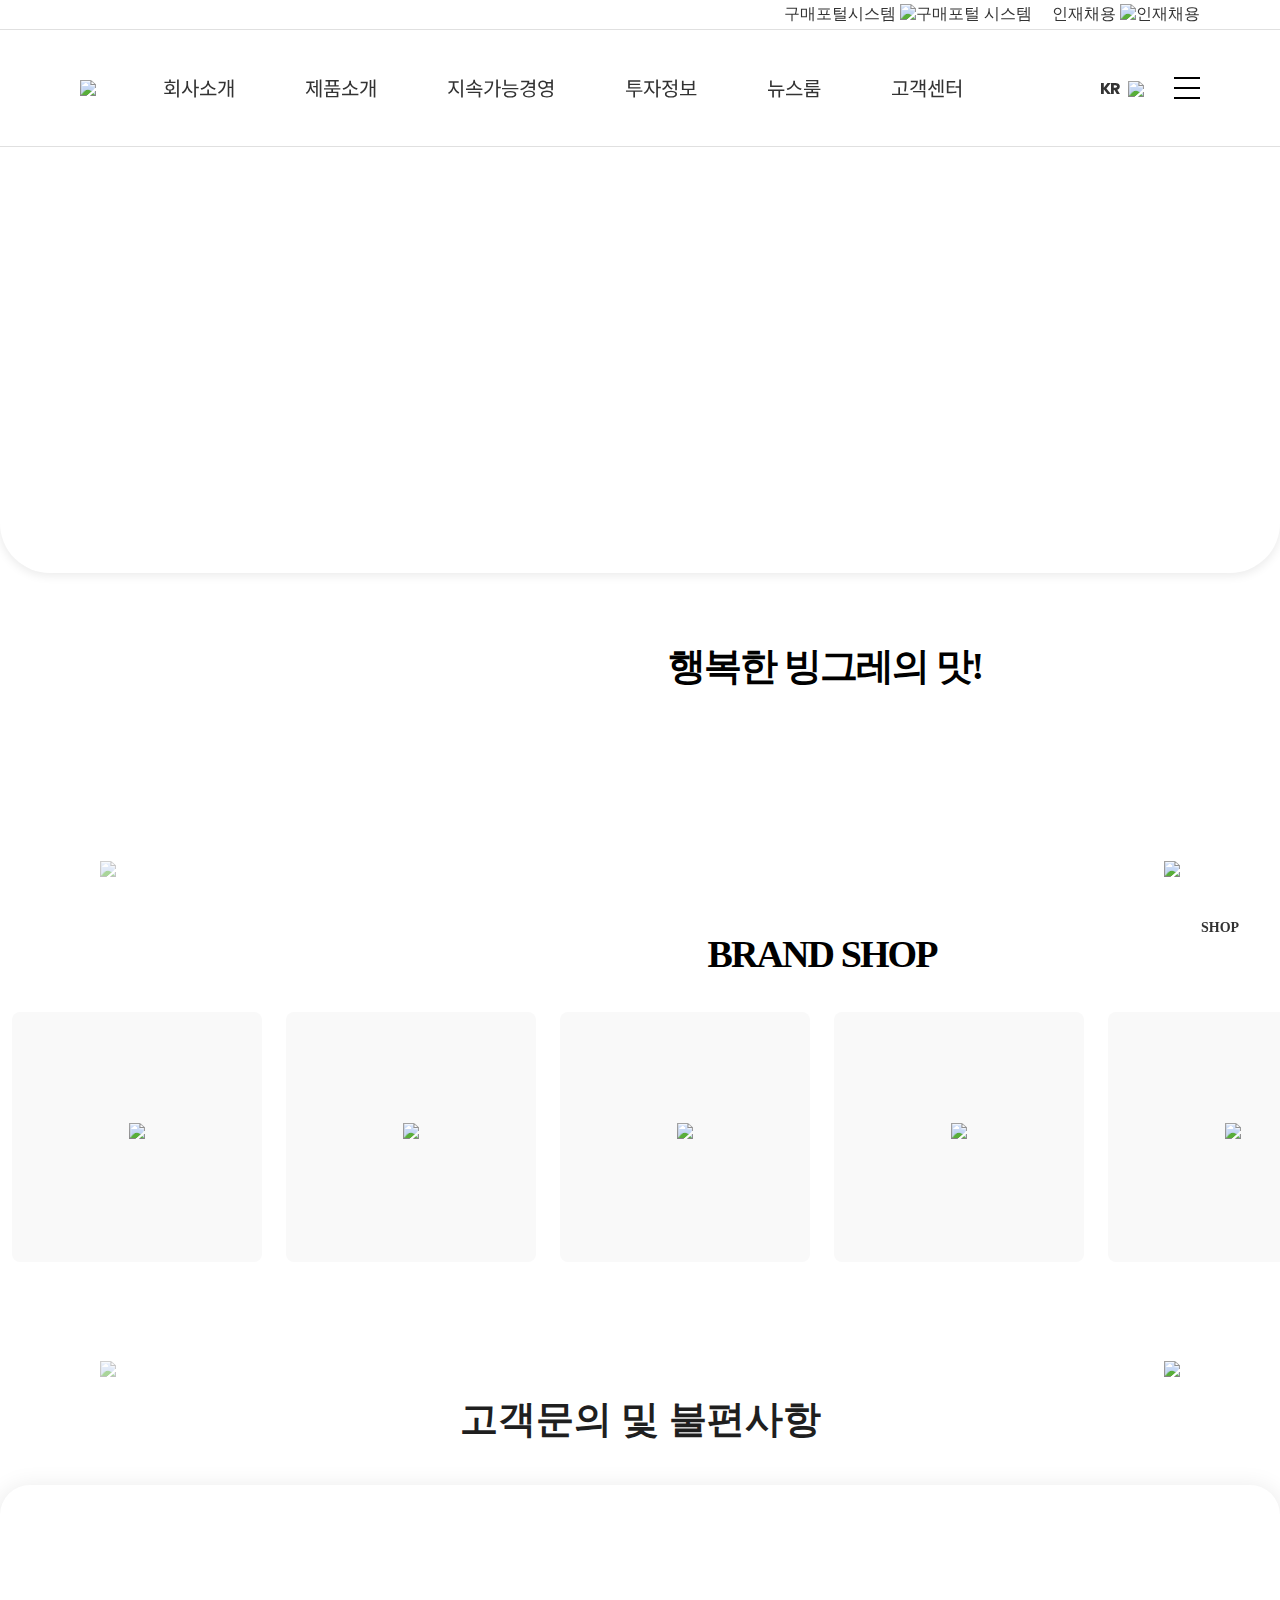
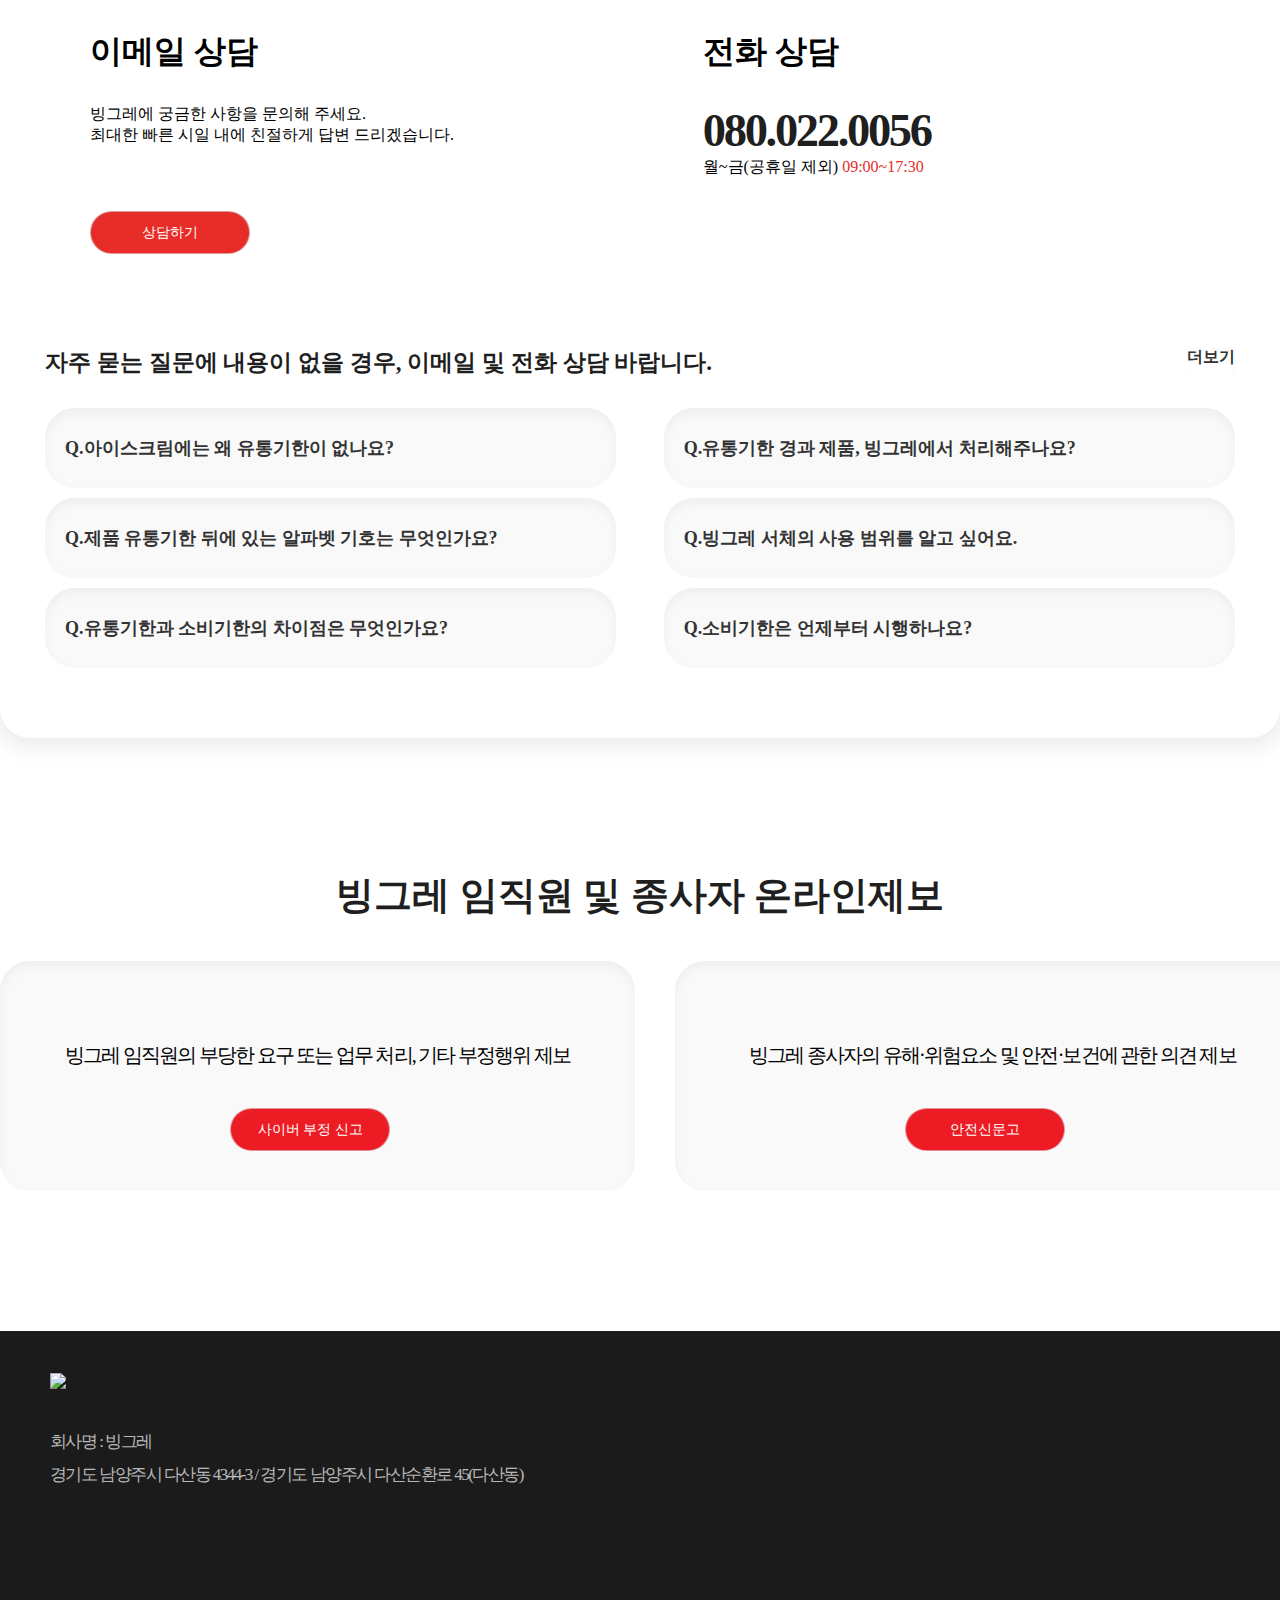
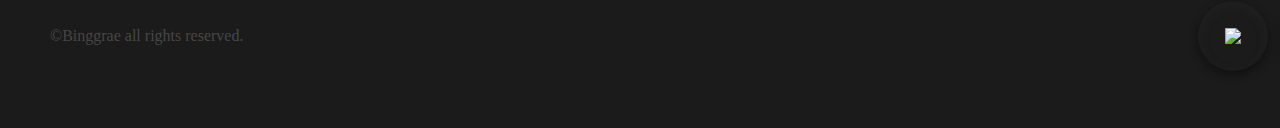
==== commit 63cb8238: "cs 작업 및 html 오류 수정" ====
--- a/index.html
+++ b/index.html
@@ -69,469 +69,443 @@
     <script src="js/prefixfree.min.js"></script>
     <!-- Respose -->
     <script src="js/respond.min.js"></script>
-
-
-        <link rel="stylesheet" href="css/normalize.css" />
-        <!-- fontello -->
-        <link rel="stylesheet" href="css/fontello/css/fontello.css" />
-        <!-- fontawsome -->
-        <link
-            rel="stylesheet"
-            href="https://cdnjs.cloudflare.com/ajax/libs/font-awesome/6.2.1/css/all.min.css"
-            integrity="sha512-MV7K8+y+gLIBoVD59lQIYicR65iaqukzvf/nwasF0nqhPay5w/9lJmVM2hMDcnK1OnMGCdVK+iQrJ7lzPJQd1w=="
-            crossorigin="anonymous"
-            referrerpolicy="no-referrer"
-        />
-        <link rel="stylesheet" href="css/main.css" />
-        <script src="./js/main.js" defer></script>
-    </head>
-    <body>
-        <div class="wrap">
-            <!-- 상단 -->
-            <header class="header">
-                <div class="header-bg"></div>
-                <div class="header-inner">
-                    <div class="header-top">
-                        <a href="#" class="buy">
-                            구매포털시스템
-                            <img
-                                src="/images/layout/link_arrow02.png"
-                                alt="구매포털 시스템"
-                            />
-                        </a>
-                        <a href="#" class="job">
-                            인재채용
-                            <img
-                                src="/images/layout/link_arrow02.png"
-                                alt="인재채용"
-                            />
-                        </a>
-                    </div>
-                    <div class="header-bottom">
-                        <div class="header-bottom-inner">
-                            <a href="index.html" class="logo"
-                                ><img src="/images/layout/logo-pc.png" />
-                            </a>
-                            <nav class="nav">
-                                <ul class="gnb">
-                                    <li>
-                                        <a href="#"><span>회사소개</span></a>
-                                        <ul class="depth2">
-                                            <li><a href="#"> CEO인사말</a></li>
-                                            <li><a href="#"> 경영이념</a></li>
-                                            <li><a href="#"> 사업분야</a></li>
-                                            <li><a href="#"> 히스토리</a></li>
-                                        </ul>
-                                    </li>
-                                    <li>
-                                        <a href="#"><span>제품소개</span></a>
-                                        <ul class="depth2">
-                                            <li><a href="#"> 아이스크림</a></li>
-                                            <li><a href="#"> 우유/치즈</a></li>
-                                            <li><a href="#"> 발효유</a></li>
-                                            <li><a href="#"> 커피</a></li>
-                                            <li><a href="#"> 주스</a></li>
-                                            <li><a href="#"> 음료</a></li>
-                                            <li>
-                                                <a href="#"> 스낵/디저트</a>
-                                            </li>
-                                            <li>
-                                                <a href="#"> 건강지향식품</a>
-                                            </li>
-                                            <li><a href="#"> 수출제품</a></li>
-                                        </ul>
-                                    </li>
-                                    <li>
-                                        <a href="#"
-                                            ><span>지속가능경영</span></a
-                                        >
-                                        <ul class="depth2">
-                                            <li>
-                                                <a href="#">
-                                                    지속가능경영 체계</a
-                                                >
-                                            </li>
-                                            <li>
-                                                <a href="#"> eco-frendly</a>
-                                            </li>
-                                            <li>
-                                                <a href="#"> Share value </a>
-                                            </li>
-                                            <li>
-                                                <a href="#">Global integrity</a>
-                                            </li>
-                                            <li>
-                                                <a href="#">윤리준법경영</a>
-                                            </li>
-                                            <li><a href="#">사회공헌</a></li>
-                                            <li>
-                                                <a href="#"> 보고서 및 정책</a>
-                                            </li>
-                                        </ul>
-                                    </li>
-                                    <li>
-                                        <a href="#"><span>투자정보</span></a>
-                                        <ul class="depth2">
-                                            <li><a href="#"> 재무정보</a></li>
-                                            <li><a href="#"> 주식정보</a></li>
-                                            <li><a href="#"> 전자공고 </a></li>
-                                            <li><a href="#">공시정보</a></li>
-                                            <li><a href="#">IR자료실</a></li>
-                                        </ul>
-                                    </li>
-                                    <li>
-                                        <a href="#"><span>뉴스룸</span></a>
-                                        <ul class="depth2">
-                                            <li><a href="#"> 새소식</a></li>
-                                            <li><a href="#"> 보도자료</a></li>
-                                            <li>
-                                                <a href="#"> 빙그레 스토리</a>
-                                            </li>
-                                            <li><a href="#"> 미디어</a></li>
-                                            <li><a href="#"> 라이브러리</a></li>
-                                        </ul>
-                                    </li>
-                                    <li>
-                                        <a href="#"><span>고객센터</span></a>
-                                        <ul class="depth2">
-                                            <li><a href="#"> 고객상담</a></li>
-                                            <li>
-                                                <a href="#"> 제품공급문의</a>
-                                            </li>
-                                            <li>
-                                                <a href="#"> 사이버 부정신고</a>
-                                            </li>
-                                            <li><a href="#"> 안전신문고</a></li>
-                                            <li>
-                                                <a href="#">
-                                                    개인정보처리방침</a
-                                                >
-                                            </li>
-                                        </ul>
-                                    </li>
-                                </ul>
-                            </nav>
-                            <div class="lang">
-                                <div class="lang-list">
-                                    <a href="#" alt="kr">
-                                        kr
-                                        <img
-                                            src="/images/layout/lang_btn.png"
-                                        />
-                                    </a>
-                                    <ul>
-                                        <li><a href="#">kr</a></li>
-                                        <li><a href="#">en</a></li>
-                                        <li><a href="#">cn</a></li>
-                                    </ul>
-                                </div>
-                                <div class="global-link">
-                                    <div>
-                                        <a
-                                            href="https://brand.naver.com/binggrae"
-                                            class="shop-link"
-                                            >SHOP</a
-                                        >
-                                    </div>
-
-                                    <button class="scroll-bt">
-                                        <img
-                                            src="./images/layout/fix_arrow.png"
-                                            alt=""
-                                        />
-                                    </button>
-                                </div>
-                            </div>
-                        </div>
-                    </div>
-                </div>
-            </header>
-            <!-- 비주얼 -->
-            <section class="visual">
-                <div class="visual-inner">
-                    <div class="visual-main">
-                        <img
-                            src="/images/layout/sec01_logo_3.png"
-                            alt="로고"
-                            class="back"
-                        />
-                        <div class="search">
-                            <input
-                                type="text"
-                                placeholder="제품명을 입력해 주세요"
-                                class="search-txt"
-                            />
-                            <div class="search-button"></div>
-                            <div class="shop">
-                                <ul>
-                                    <li><a href="#">#링키바</a></li>
-                                    <li><a href="#">#더단백</a></li>
-                                    <li><a href="#">#요플레 프로틴</a></li>
-                                    <li><a href="#">#바나나맛우유</a></li>
-                                </ul>
-                            </div>
-                        </div>
-                    </div>
-                </div>
-            </section>
-            <!-- 슬라이더 -->
-            <section class="slide">
-                <div class="slide-inner">
-                    <div class="slide-inner-top">
-                        <h3>행복한 빙그레의 맛!</h3>
-                        <div class="slide-inner-prevbtn">
-                            <img src="images/layout/prev_arrow.png" />
-                        </div>
-                        <div class="slide-inner-nextbtn">
-                            <img src="images/layout/next_arrow.png" />
-                        </div>
-                        <ul class="slide-list">
-                            <li class="view-start">
-                                <img src="images/item/sec02_img01.png" /><a
-                                    href="#"
-                                    class="view"
-                                    >아이스크림</a
-                                >
-                            </li>
-                            <li class="view-start">
-                                <img src="images/item/sec02_img02.png" /><a
-                                    href="#"
-                                    class="view"
-                                    >우유/치즈</a
-                                >
-                            </li>
-                            <li class="view-start">
-                                <img src="images/item/sec02_img03.png" /><a
-                                    href="#"
-                                    class="view"
-                                    >발효유</a
-                                >
-                            </li>
-                            <li class="view-start">
-                                <img src="images/item/sec02_img04.png" /><a
-                                    href="#"
-                                    class="view"
-                                    >커피</a
-                                >
-                            </li>
-                            <li class="view-start">
-                                <img src="images/item/sec02_img06.png" /><a
-                                    href="#"
-                                    class="view"
-                                    >주스</a
-                                >
-                            </li>
-                            <li class="view-start">
-                                <img src="images/item/sec02_img05.png" /><a
-                                    href="#"
-                                    class="view"
-                                    >주스</a
-                                >
-                            </li>
-                            <li class="view-start">
-                                <img src="images/item/sec02_img07.png" /><a
-                                    href="#"
-                                    class="view"
-                                    >스낵/디저트</a
-                                >
-                            </li>
-                            <li class="view-start">
-                                <img src="images/item/sec02_img08.png" /><a
-                                    href="#"
-                                    class="view"
-                                    >건강지향</a
-                                >
-                            </li>
-                            <li class="view-start">
-                                <img src="images/item/sec02_img09.png" /><a
-                                    href="#"
-                                    class="view"
-                                    >수출제품</a
-                                >
-                            </li>
-                        </ul>
-                    </div>
-                    <div class="slide-inner-bottom">
-                        <h3>BRAND SHOP</h3>
-                        <div class="slide-inner-prevbtn">
-                            <img src="images/layout/prev_arrow.png" />
-                        </div>
-                        <div class="slide-inner-nextbtn">
-                            <img src="images/layout/next_arrow.png" />
-                        </div>
-                        <ul class="slide-list">
-                            <li>
-                                <img src="images/layout/sec02_logo01.png" />
-                            </li>
-                            <li>
-                                <img src="images/layout/sec02_logo02.png" />
-                            </li>
-                            <li>
-                                <img src="images/layout/sec02_logo03.png" />
-                            </li>
-                            <li>
-                                <img src="images/layout/sec02_logo04.png" />
-                            </li>
-                            <li>
-                                <img src="images/layout/sec02_logo05.png" />
-                            </li>
-                            <li>
-                                <img src="images/layout/sec02_logo06.png" />
-                            </li>
-                        </ul>
-                    </div>
-                </div>
-            </section>
-            <!-- 고객문의 -->
-            <section class="cs">
-                <h3>고객문의 및 불편사항</h3>
-                <div class="cs-wrap">
-                    <div class="cs-top">
-                        <div class="top-email">
-                            <h4>이메일 상담</h4>
-                            <p>
-                                빙그레에 궁금한 사항을 문의해 주세요. <br />
-                                최대한 빠른 시일 내에 친절하게 답변
-                                드리겠습니다.
-                            </p>
-                            <span class="advice">
-                                <a href="#">상담하기</a>
-                            </span>
-                        </div>
-                        <div class="top-call">
-                            <h4>전화 상담</h4>
-                            <p class="tel">080.022.0056</p>
-                            <p class="time">
-                                월~금(공휴일 제외)
-                                <span>09:00~17:30</span>
-                            </p>
-                        </div>
-                    </div>
-                    <div class="cs-bottom">
-                        <div class="faq">
-                            <h4>
-                                <span class="faq-title">
-                                    자주 묻는 질문에 내용이 없을 경우, 이메일 및
-                                    전화 상담 바랍니다.
-                                </span>
-                                <a href="#">더보기</a>
-                            </h4>
-                            <div class="faq-wrap">
-                                <div class="faq-left">
-                                    <ul>
-                                        <li>
-                                            <a href="#"
-                                                >Q.아이스크림에는 왜 유통기한이
-                                                없나요?</a
-                                            >
-                                        </li>
-                                        <li>
-                                            <a href="#">
-                                                Q.제품 유통기한 뒤에 있는 알파벳
-                                                기호는 무엇인가요?</a
-                                            >
-                                        </li>
-                                        <li>
-                                            <a href="#">
-                                                Q.유통기한과 소비기한의 차이점은
-                                                무엇인가요?
-                                            </a>
-                                        </li>
-                                    </ul>
-                                </div>
-                                <div class="faq-right">
-                                    <ul>
-                                        <li>
-                                            <a href="">
-                                                Q.유통기한 경과 제품, 빙그레에서
-                                                처리해주나요?
-                                            </a>
-                                        </li>
-                                        <li>
-                                            <a href="">
-                                                Q.빙그레 서체의 사용 범위를 알고
-                                                싶어요.</a
-                                            >
-                                        </li>
-                                        <li>
-                                            <a href="">
-                                                Q.소비기한은 언제부터
-                                                시행하나요?</a
-                                            >
-                                        </li>
-                                    </ul>
-                                </div>
-                            </div>
-                        </div>
-                    </div>
-                </div>
-            </section>
-            <!-- 제보 -->
-            <section class="report">
-                <h3>빙그레 임직원 및 종사자 온라인제보</h3>
-                <div class="report-wrap">
-                    <div class="report-left">
-                        <p>
-                            빙그레 임직원의 부당한 요구 또는 업무 처리, 기타
-                            부정행위 제보
-                        </p>
-                        <span class="report-bt"
-                            ><a href="#">사이버 부정 신고</a></span
-                        >
-                    </div>
-                    <div class="report-right">
-                        <p>
-                            빙그레 종사자의 유해·위험요소 및 안전·보건에 관한
-                            의견 제보
-                        </p>
-                        <span class="report-bt"
-                            ><a href="#">안전신문고</a></span
-                        >
-                    </div>
-                </div>
-            </section>
-            <!-- 하단 -->
-            <footer class="footer">
-                <div class="f-sec1">
-                    <div class="f-logo">
-                        <img src="images/layout/f_logo.png" />
-                    </div>
-                    <ul class="f-right">
-                        <li><a href="#">개인정보처리방침</a></li>
-                        <li><a href="#">오시는길</a></li>
+    <link rel="stylesheet" href="css/normalize.css" />
+    <!-- fontello -->
+    <link rel="stylesheet" href="css/fontello/css/fontello.css" />
+    <!-- fontawsome -->
+    <link
+      rel="stylesheet"
+      href="https://cdnjs.cloudflare.com/ajax/libs/font-awesome/6.2.1/css/all.min.css"
+      integrity="sha512-MV7K8+y+gLIBoVD59lQIYicR65iaqukzvf/nwasF0nqhPay5w/9lJmVM2hMDcnK1OnMGCdVK+iQrJ7lzPJQd1w=="
+      crossorigin="anonymous"
+      referrerpolicy="no-referrer"
+    />
+    <link rel="stylesheet" href="css/main.css" />
+    <script src="./js/main.js" defer></script>
+  </head>
+  <body>
+    <div class="wrap">
+      <!-- 상단 -->
+      <header class="header">
+        <div class="header-bg"></div>
+        <div class="header-inner">
+          <div class="header-top">
+            <a href="#" class="buy">
+              구매포털시스템
+              <img
+                src="/images/layout/link_arrow02.png"
+                alt="구매포털 시스템"
+              />
+            </a>
+            <a href="#" class="job">
+              인재채용
+              <img src="/images/layout/link_arrow02.png" alt="인재채용" />
+            </a>
+          </div>
+          <div class="header-bottom">
+            <div class="header-bottom-inner">
+              <a href="index.html" class="logo"
+                ><img src="/images/layout/logo-pc.png" />
+              </a>
+              <nav class="nav">
+                <ul class="gnb">
+                  <li>
+                    <a href="#" class="menu-bt"><span>회사소개</span></a>
+                    <ul class="depth2">
+                      <li><a href="#"> CEO인사말</a></li>
+                      <li><a href="#"> 경영이념</a></li>
+                      <li><a href="#"> 사업분야</a></li>
+                      <li><a href="#"> 히스토리</a></li>
                     </ul>
-                    
-                <div class="f-sec2">
-                <ul>
-                  <li><span>회사명 : 빙그레</span></li>
+                  </li>
                   <li>
-                    <span>
-                      경기도 남양주시 다산동 4344-3 / 경기도 남양주시 다산순환로
-                      45(다산동)
-                    </span>
+                    <a href="#" class="menu-bt"><span>제품소개</span></a>
+                    <ul class="depth2">
+                      <li><a href="#"> 아이스크림</a></li>
+                      <li><a href="#"> 우유/치즈</a></li>
+                      <li><a href="#"> 발효유</a></li>
+                      <li><a href="#"> 커피</a></li>
+                      <li><a href="#"> 주스</a></li>
+                      <li><a href="#"> 음료</a></li>
+                      <li>
+                        <a href="#"> 스낵/디저트</a>
+                      </li>
+                      <li>
+                        <a href="#"> 건강지향식품</a>
+                      </li>
+                      <li><a href="#"> 수출제품</a></li>
+                    </ul>
+                  </li>
+                  <li>
+                    <a href="#" class="menu-bt"><span>지속가능경영</span></a>
+                    <ul class="depth2">
+                      <li>
+                        <a href="#"> 지속가능경영 체계</a>
+                      </li>
+                      <li>
+                        <a href="#"> eco-frendly</a>
+                      </li>
+                      <li>
+                        <a href="#"> Share value </a>
+                      </li>
+                      <li>
+                        <a href="#">Global integrity</a>
+                      </li>
+                      <li>
+                        <a href="#">윤리준법경영</a>
+                      </li>
+                      <li><a href="#">사회공헌</a></li>
+                      <li>
+                        <a href="#"> 보고서 및 정책</a>
+                      </li>
+                    </ul>
+                  </li>
+                  <li>
+                    <a href="#" class="menu-bt"><span>투자정보</span></a>
+                    <ul class="depth2">
+                      <li><a href="#"> 재무정보</a></li>
+                      <li><a href="#"> 주식정보</a></li>
+                      <li><a href="#"> 전자공고 </a></li>
+                      <li><a href="#">공시정보</a></li>
+                      <li><a href="#">IR자료실</a></li>
+                    </ul>
+                  </li>
+                  <li>
+                    <a href="#" class="menu-bt"><span>뉴스룸</span></a>
+                    <ul class="depth2">
+                      <li><a href="#"> 새소식</a></li>
+                      <li><a href="#"> 보도자료</a></li>
+                      <li>
+                        <a href="#"> 빙그레 스토리</a>
+                      </li>
+                      <li><a href="#"> 미디어</a></li>
+                      <li><a href="#"> 라이브러리</a></li>
+                    </ul>
+                  </li>
+                  <li>
+                    <a href="#" class="menu-bt"><span>고객센터</span></a>
+                    <ul class="depth2">
+                      <li><a href="#"> 고객상담</a></li>
+                      <li>
+                        <a href="#"> 제품공급문의</a>
+                      </li>
+                      <li>
+                        <a href="#"> 사이버 부정신고</a>
+                      </li>
+                      <li><a href="#"> 안전신문고</a></li>
+                      <li>
+                        <a href="#"> 개인정보처리방침</a>
+                      </li>
+                    </ul>
                   </li>
                 </ul>
-              </div>
-              <div class="f-sec3">
-                <div class="copy">&#169;Binggrae all rights reserved.</div>
-                <div class="sec3-box">
-                  <div class="sns-box">
-                    <ul class="sns">
-                      <li>
-                        <a href="#"><img src="images/layout/footer_sns01.png" /></a>
-                      </li>
-                      <li>
-                        <a href="#"><img src="images/layout/footer_sns02.png" /></a>
-                      </li>
-                      <li>
-                        <a href="#"><img src="images/layout/footer_sns03.png" /></a>
-                      </li>
-                    </ul>
+              </nav>
+              <div class="lang">
+                <div class="lang-list">
+                  <a href="#" alt="kr">
+                    kr
+                    <img src="/images/layout/lang_btn.png" />
+                  </a>
+                  <ul>
+                    <li><a href="#">kr</a></li>
+                    <li><a href="#">en</a></li>
+                    <li><a href="#">cn</a></li>
+                  </ul>
+                </div>
+                <button id="hidden-bt">
+                  <span></span>
+                  <span></span>
+                  <span></span>
+                </button>
+                <div class="global-link">
+                  <div>
+                    <a href="https://brand.naver.com/binggrae" class="shop-link"
+                      >SHOP</a
+                    >
                   </div>
-                  <div class="flag-store">
-                    <a href=""><img src="images/layout/flag_store.png" /> </a>
-                  </div>
+                  <button class="scroll-bt">
+                    <img src="./images/layout/fix_arrow.png" alt="" />
+                  </button>
                 </div>
               </div>
-          </body>
-      </html>+            </div>
+          </div>
+        </div>
+      </header>
+      <!-- 비주얼 -->
+      <section class="visual">
+        <div class="visual-inner">
+          <div class="visual-main">
+            <img
+              src="/images/layout/sec01_logo_3.png"
+              alt="로고"
+              class="back"
+            />
+            <div class="search">
+              <input
+                type="text"
+                placeholder="제품명을 입력해 주세요"
+                class="search-txt"
+              />
+              <div class="search-button"></div>
+              <div class="shop">
+                <ul>
+                  <li><a href="#">#링키바</a></li>
+                  <li><a href="#">#더단백</a></li>
+                  <li><a href="#">#요플레 프로틴</a></li>
+                  <li><a href="#">#바나나맛우유</a></li>
+                </ul>
+              </div>
+            </div>
+          </div>
+        </div>
+      </section>
+      <!-- 슬라이더 -->
+      <section class="slide">
+        <div class="slide-inner">
+          <div class="slide-inner-top">
+            <h3>행복한 빙그레의 맛!</h3>
+            <div class="slide-inner-prevbtn">
+              <img src="images/layout/prev_arrow.png" />
+            </div>
+            <div class="slide-inner-nextbtn">
+              <img src="images/layout/next_arrow.png" />
+            </div>
+            <ul class="slide-list">
+              <li class="view-start">
+                <img src="images/item/sec02_img01.png" /><a
+                  href="#"
+                  class="view"
+                  >아이스크림</a
+                >
+              </li>
+              <li class="view-start">
+                <img src="images/item/sec02_img02.png" /><a
+                  href="#"
+                  class="view"
+                  >우유/치즈</a
+                >
+              </li>
+              <li class="view-start">
+                <img src="images/item/sec02_img03.png" /><a
+                  href="#"
+                  class="view"
+                  >발효유</a
+                >
+              </li>
+              <li class="view-start">
+                <img src="images/item/sec02_img04.png" /><a
+                  href="#"
+                  class="view"
+                  >커피</a
+                >
+              </li>
+              <li class="view-start">
+                <img src="images/item/sec02_img06.png" /><a
+                  href="#"
+                  class="view"
+                  >주스</a
+                >
+              </li>
+              <li class="view-start">
+                <img src="images/item/sec02_img05.png" /><a
+                  href="#"
+                  class="view"
+                  >주스</a
+                >
+              </li>
+              <li class="view-start">
+                <img src="images/item/sec02_img07.png" /><a
+                  href="#"
+                  class="view"
+                  >스낵/디저트</a
+                >
+              </li>
+              <li class="view-start">
+                <img src="images/item/sec02_img08.png" /><a
+                  href="#"
+                  class="view"
+                  >건강지향</a
+                >
+              </li>
+              <li class="view-start">
+                <img src="images/item/sec02_img09.png" /><a
+                  href="#"
+                  class="view"
+                  >수출제품</a
+                >
+              </li>
+            </ul>
+          </div>
+          <div class="slide-inner-bottom">
+            <h3>BRAND SHOP</h3>
+            <div class="slide-inner-prevbtn">
+              <img src="images/layout/prev_arrow.png" />
+            </div>
+            <div class="slide-inner-nextbtn">
+              <img src="images/layout/next_arrow.png" />
+            </div>
+            <ul class="slide-list">
+              <li>
+                <img src="images/layout/sec02_logo01.png" />
+              </li>
+              <li>
+                <img src="images/layout/sec02_logo02.png" />
+              </li>
+              <li>
+                <img src="images/layout/sec02_logo03.png" />
+              </li>
+              <li>
+                <img src="images/layout/sec02_logo04.png" />
+              </li>
+              <li>
+                <img src="images/layout/sec02_logo05.png" />
+              </li>
+              <li>
+                <img src="images/layout/sec02_logo06.png" />
+              </li>
+            </ul>
+          </div>
+        </div>
+      </section>
+      <!-- 고객문의 -->
+      <section class="cs">
+        <h3>고객문의 및 불편사항</h3>
+        <div class="cs-wrap">
+          <div class="cs-top">
+            <div class="top-email">
+              <h4>이메일 상담</h4>
+              <p>
+                빙그레에 궁금한 사항을 문의해 주세요. <br />
+                최대한 빠른 시일 내에 친절하게 답변 드리겠습니다.
+              </p>
+              <span class="advice">
+                <a href="#">상담하기</a>
+              </span>
+            </div>
+            <div class="top-call">
+              <h4>전화 상담</h4>
+              <p class="tel">080.022.0056</p>
+              <p class="time">
+                월~금(공휴일 제외)
+                <span>09:00~17:30</span>
+              </p>
+            </div>
+          </div>
+          <div class="cs-bottom">
+            <div class="faq">
+              <h4>
+                <span class="faq-title">
+                  자주 묻는 질문에 내용이 없을 경우, 이메일 및 전화 상담
+                  바랍니다.
+                </span>
+                <a href="#">더보기</a>
+              </h4>
+              <div class="faq-wrap">
+                <div class="faq-left">
+                  <ul>
+                    <li>
+                      <a href="#">Q.아이스크림에는 왜 유통기한이 없나요?</a>
+                    </li>
+                    <li>
+                      <a href="#">
+                        Q.제품 유통기한 뒤에 있는 알파벳 기호는 무엇인가요?</a
+                      >
+                    </li>
+                    <li>
+                      <a href="#">
+                        Q.유통기한과 소비기한의 차이점은 무엇인가요?
+                      </a>
+                    </li>
+                  </ul>
+                </div>
+                <div class="faq-right">
+                  <ul>
+                    <li>
+                      <a href="">
+                        Q.유통기한 경과 제품, 빙그레에서 처리해주나요?
+                      </a>
+                    </li>
+                    <li>
+                      <a href=""> Q.빙그레 서체의 사용 범위를 알고 싶어요.</a>
+                    </li>
+                    <li>
+                      <a href=""> Q.소비기한은 언제부터 시행하나요?</a>
+                    </li>
+                  </ul>
+                </div>
+              </div>
+            </div>
+          </div>
+        </div>
+      </section>
+      <!-- 제보 -->
+      <section class="report">
+        <h3>빙그레 임직원 및 종사자 온라인제보</h3>
+        <div class="report-wrap">
+          <div class="report-left">
+            <p>
+              빙그레 임직원의 부당한 요구 또는 업무 처리, 기타 부정행위 제보
+            </p>
+            <span class="report-bt"><a href="#">사이버 부정 신고</a></span>
+          </div>
+          <div class="report-right">
+            <p>빙그레 종사자의 유해·위험요소 및 안전·보건에 관한 의견 제보</p>
+            <span class="report-bt"><a href="#">안전신문고</a></span>
+          </div>
+        </div>
+      </section>
+      <!-- 하단 -->
+      <footer class="footer">
+        <div class="f-sec1">
+          <div class="f-logo">
+            <img src="images/layout/f_logo.png" />
+          </div>
+          <ul class="f-right">
+            <li><a href="#">개인정보처리방침</a></li>
+            <li><a href="#">오시는길</a></li>
+          </ul>
+        </div>
+        <div class="f-sec2">
+          <ul>
+            <li><span>회사명 : 빙그레</span></li>
+            <li>
+              <span>
+                경기도 남양주시 다산동 4344-3 / 경기도 남양주시 다산순환로
+                45(다산동)
+              </span>
+            </li>
+          </ul>
+        </div>
+        <div class="f-sec3">
+          <div class="copy">&#169;Binggrae all rights reserved.</div>
+          <div class="sec3-box">
+            <div class="sns-box">
+              <ul class="sns">
+                <li>
+                  <a href="#"><img src="images/layout/footer_sns01.png" /></a>
+                </li>
+                <li>
+                  <a href="#"><img src="images/layout/footer_sns02.png" /></a>
+                </li>
+                <li>
+                  <a href="#"><img src="images/layout/footer_sns03.png" /></a>
+                </li>
+              </ul>
+            </div>
+            <div class="flag-store">
+              <a href="#" class="storebt">
+                <img src="images/layout/flag_store.png" alt="binggrae" />
+                <span>
+                  Flagship store
+                  <strong>Soft Lab</strong>
+                </span>
+              </a>
+              <img src="images/layout/select_btn01.png" />
+            </div>
+          </div>
+        </div>
+      </footer>
+    </div>
+  </body>
+</html>
--- a/css/main.css
+++ b/css/main.css
@@ -52,7 +52,7 @@
   top: 0;
   transition: all 0.4s;
 }
-.header:hover .depth2 {
+.header:h .depth2 {
   visibility: visible !important;
   opacity: 1 !important;
   transition: visibility 0.6s 0.5s, opacity 0.8s 0.5s;
@@ -565,8 +565,9 @@
 }
 .cs {
   position: relative;
-  display: block;
   margin-bottom: 132px;
+  max-width: 1310px;
+  margin: 0 auto;
 }
 .cs h3 {
   font-size: 38px;
@@ -576,26 +577,26 @@
 }
 .cs .cs-wrap {
   position: relative;
-  display: block;
-  width: 1310px;
+  padding: 60px 45px;
+  border-radius: 30px;
+  box-shadow: 0px 5px 24.3px 2.7px rgba(0, 0, 0, 0.09);
+  margin-bottom: 132px;
   background: #fff;
-  margin: 0 auto;
-  box-shadow: 0px 5px 24.3px 2.7px rgba(0, 0, 0, 0.09);
-  border-radius: 30px;
-  padding: 60px 45px;
 }
 .cs .cs-top {
   display: flex;
+  justify-content: space-between;
+  margin-top: 30px;
 }
 .cs .cs-top .top-email {
-  width: 50%;
+  width: 48.5%;
   height: 325px;
   background: url("../images/layout/sec04_backimg01.png") no-repeat center;
   background-size: contain;
   padding: 55px 45px;
 }
 .cs .cs-top .top-email h4 {
-  font-size: 38px;
+  font-size: 32px;
   padding: 0px 0px 30px;
 }
 .cs .cs-top .top-email .advice {
@@ -616,7 +617,7 @@
   font-weight: 500;
 }
 .cs .cs-top .top-call {
-  width: 50%;
+  width: 48.5%;
   height: 325px;
   background: url("../images/layout/sec04_backimg02.png") no-repeat center;
   background-size: contain;
@@ -692,6 +693,28 @@
   font-weight: 700;
 }
 
+@media screen and (max-width: 768px) {
+  .cs-wrap {
+    padding: 31px 13px;
+  }
+  .cs-wrap .cs-top {
+    display: flex;
+    flex-direction: column;
+    justify-content: space-between;
+  }
+  .cs-wrap .cs-top .top-email {
+    background: #eef8fa url("../../images/layout/m_sec04_backimg01.png") no-repeat center/cover !important;
+  }
+  .cs-wrap .cs-top .top-call {
+    background: #fdf3f2 url("../../images/layout/m_sec04_backimg02.png") no-repeat center/cover !important;
+    margin-top: 10px;
+  }
+  .cs-wrap .faq-wrap {
+    display: flex;
+    flex-direction: column;
+    justify-content: space-between;
+  }
+}
 .report {
   position: flex;
   display: block;
@@ -756,6 +779,16 @@
   font-size: 14px;
 }
 
+@media screen and (max-width: 768px) {
+  .report-wrap {
+    flex-direction: column;
+    margin-top: 10px;
+  }
+  .report-left,
+.report-right {
+    justify-content: space-between;
+  }
+}
 .footer {
   position: relative;
   display: block;
@@ -799,6 +832,7 @@
 .footer .f-sec3 {
   display: flex;
   justify-content: space-between;
+  align-items: center;
   color: rgba(255, 255, 255, 0.2);
 }
 .footer .f-sec3 .sec3-box {
@@ -836,5 +870,28 @@
   box-shadow: 0px 4px 8px 1px rgba(0, 0, 0, 0.36), inset 0px 4px 10.8px 2.2px rgba(73, 73, 73, 0.11);
   margin-left: 60px;
   cursor: pointer;
-}/*# sourceMappingURL=main.css.map */
-
+}
+.storebt {
+  display: flex;
+  align-items: center;
+}
+.storebt img {
+  display: block;
+  margin-right: 12px;
+}
+.storebt span {
+  font-size: 14px;
+  font-weight: 500;
+  color: rgba(153, 153, 153, 0.67);
+  letter-spacing: -0.09em;
+}
+.storebt span strong {
+  color: rgba(255, 255, 255, 0.67);
+}
+
+.footer .f-sec3 .sec3-box .flag-store > img {
+  position: absolute;
+  top: 50%;
+  right: 30px;
+  transform: translateY(-50%) rotate(-90deg);
+}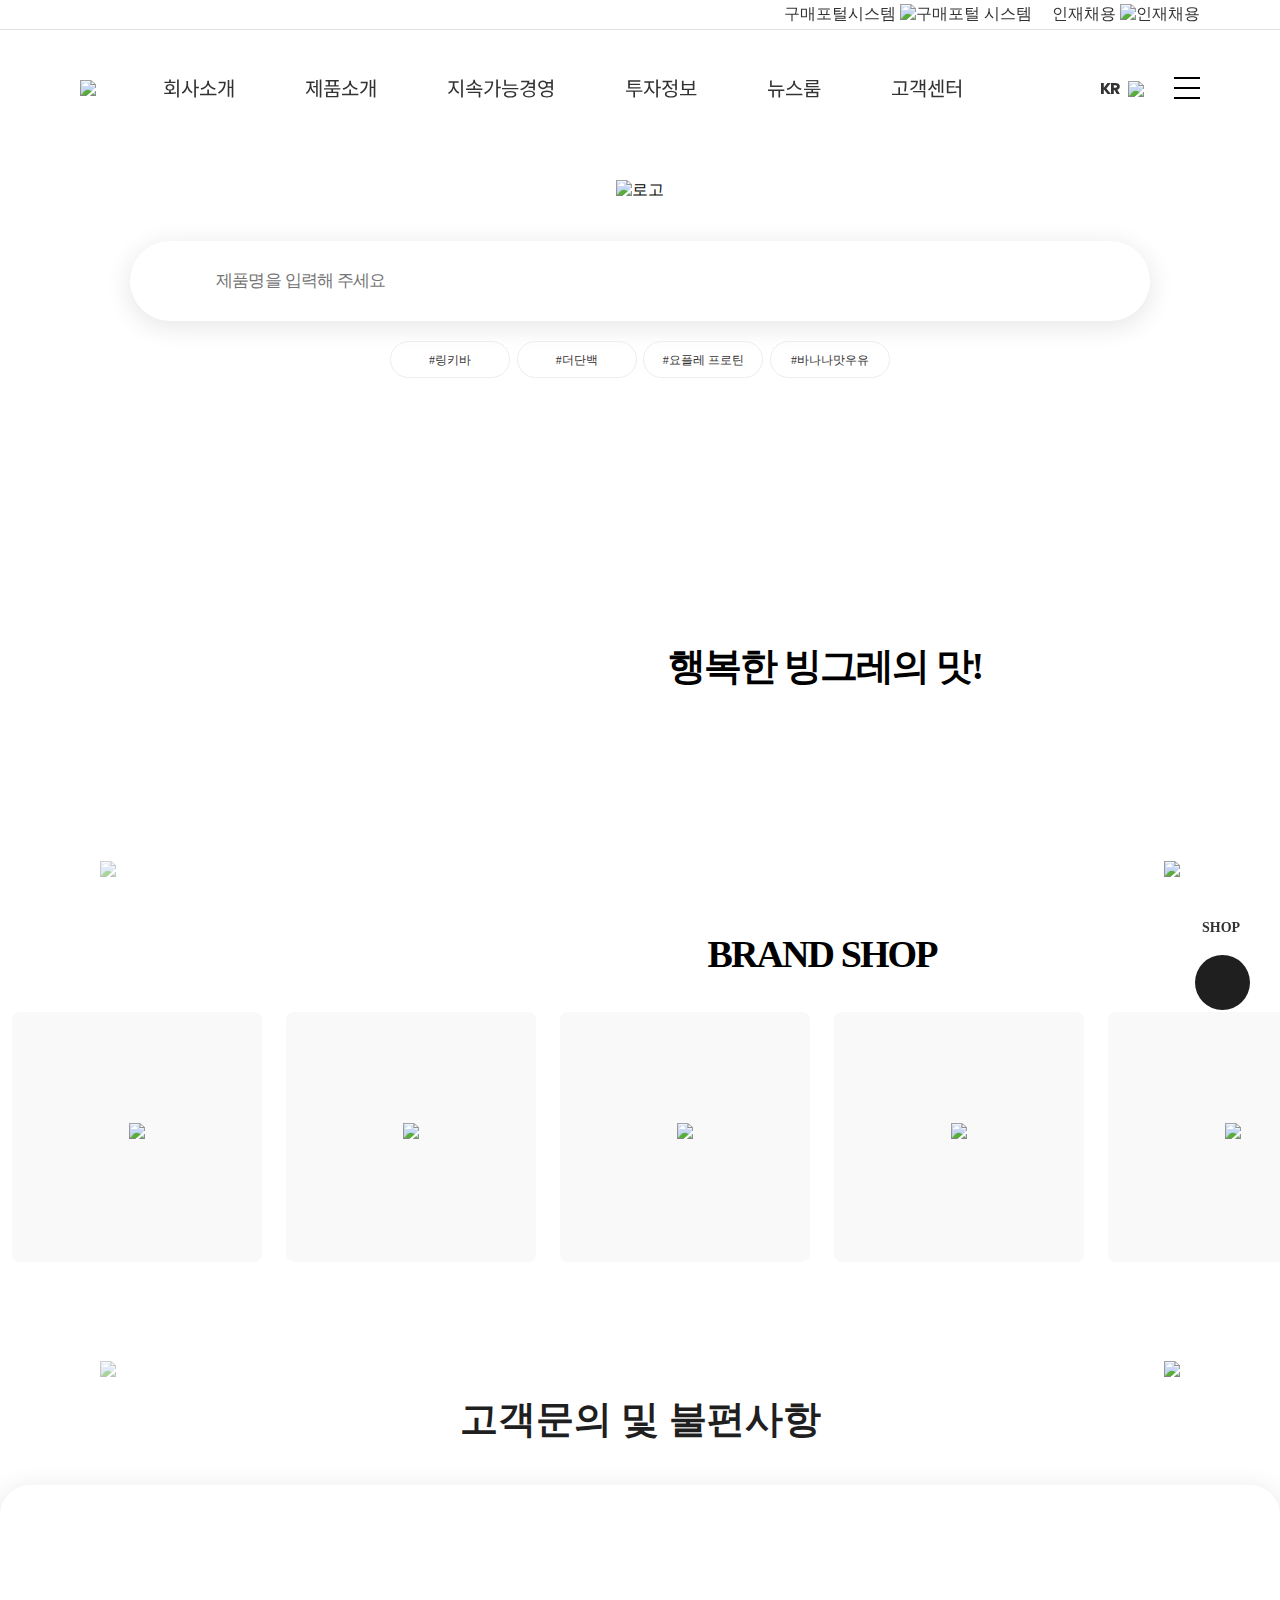
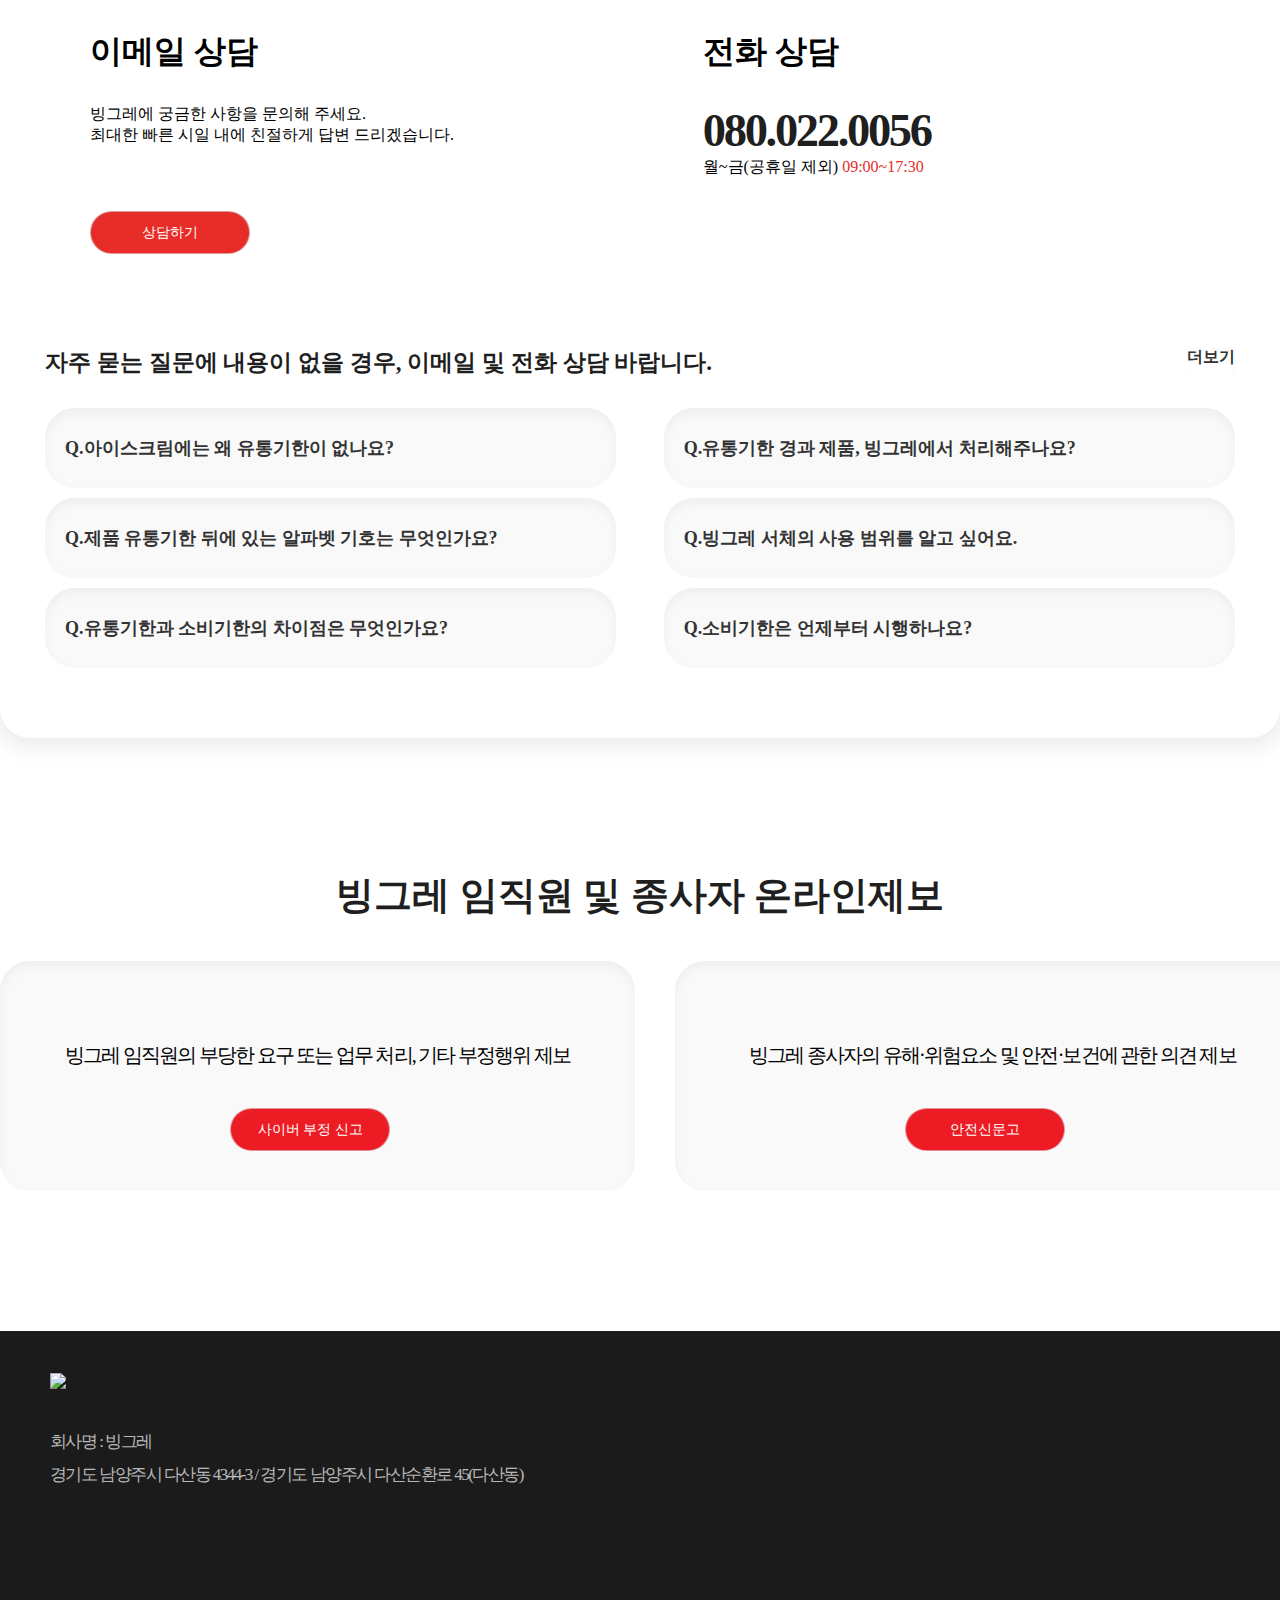
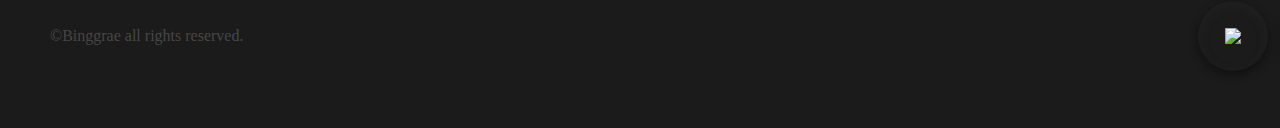
==== commit c64c6683: "Merge branch 'master' into headervisual" ====
--- a/index.html
+++ b/index.html
@@ -109,8 +109,8 @@
               </a>
               <nav class="nav">
                 <ul class="gnb">
-                  <li>
-                    <a href="#" class="menu-bt"><span>회사소개</span></a>
+                  <li class="menu-click">
+                    <a href="#" class="menu-bt"><span >회사소개</span></a>
                     <ul class="depth2">
                       <li><a href="#"> CEO인사말</a></li>
                       <li><a href="#"> 경영이념</a></li>
@@ -505,7 +505,5 @@
             </div>
           </div>
         </div>
-      </footer>
-    </div>
-  </body>
+    </body>
 </html>
--- a/css/main.css
+++ b/css/main.css
@@ -46,18 +46,18 @@
   width: 100%;
   z-index: 9999999;
 }
-.header:hover .header-bg {
+.header .active.header-bg {
   visibility: visible;
   opacity: 1;
   top: 0;
-  transition: all 0.4s;
-}
-.header:h .depth2 {
+  transition: all 0.5s;
+}
+.header .active .depth2 {
   visibility: visible !important;
   opacity: 1 !important;
   transition: visibility 0.6s 0.5s, opacity 0.8s 0.5s;
 }
-.header:hover .header-bottom {
+.header .active.header-bottom {
   border-bottom: 1px solid #e0e0e0;
 }
 .header .header-bg {
@@ -362,13 +362,13 @@
 }
 
 .global-link .scroll-bt {
-  width: 55px;
-  height: 55px;
-  margin: 0;
+  width: 55px !important;
+  height: 55px !important;
+  margin: 0 !important;
   border-radius: 50%;
   border: none;
   margin-top: 8px;
-  background-color: #1f1f1f;
+  background-color: #1f1f1f !important;
   transform: rotate(0.5turn);
 }
 
@@ -894,4 +894,4 @@
   top: 50%;
   right: 30px;
   transform: translateY(-50%) rotate(-90deg);
-}+}/*# sourceMappingURL=main.css.map */